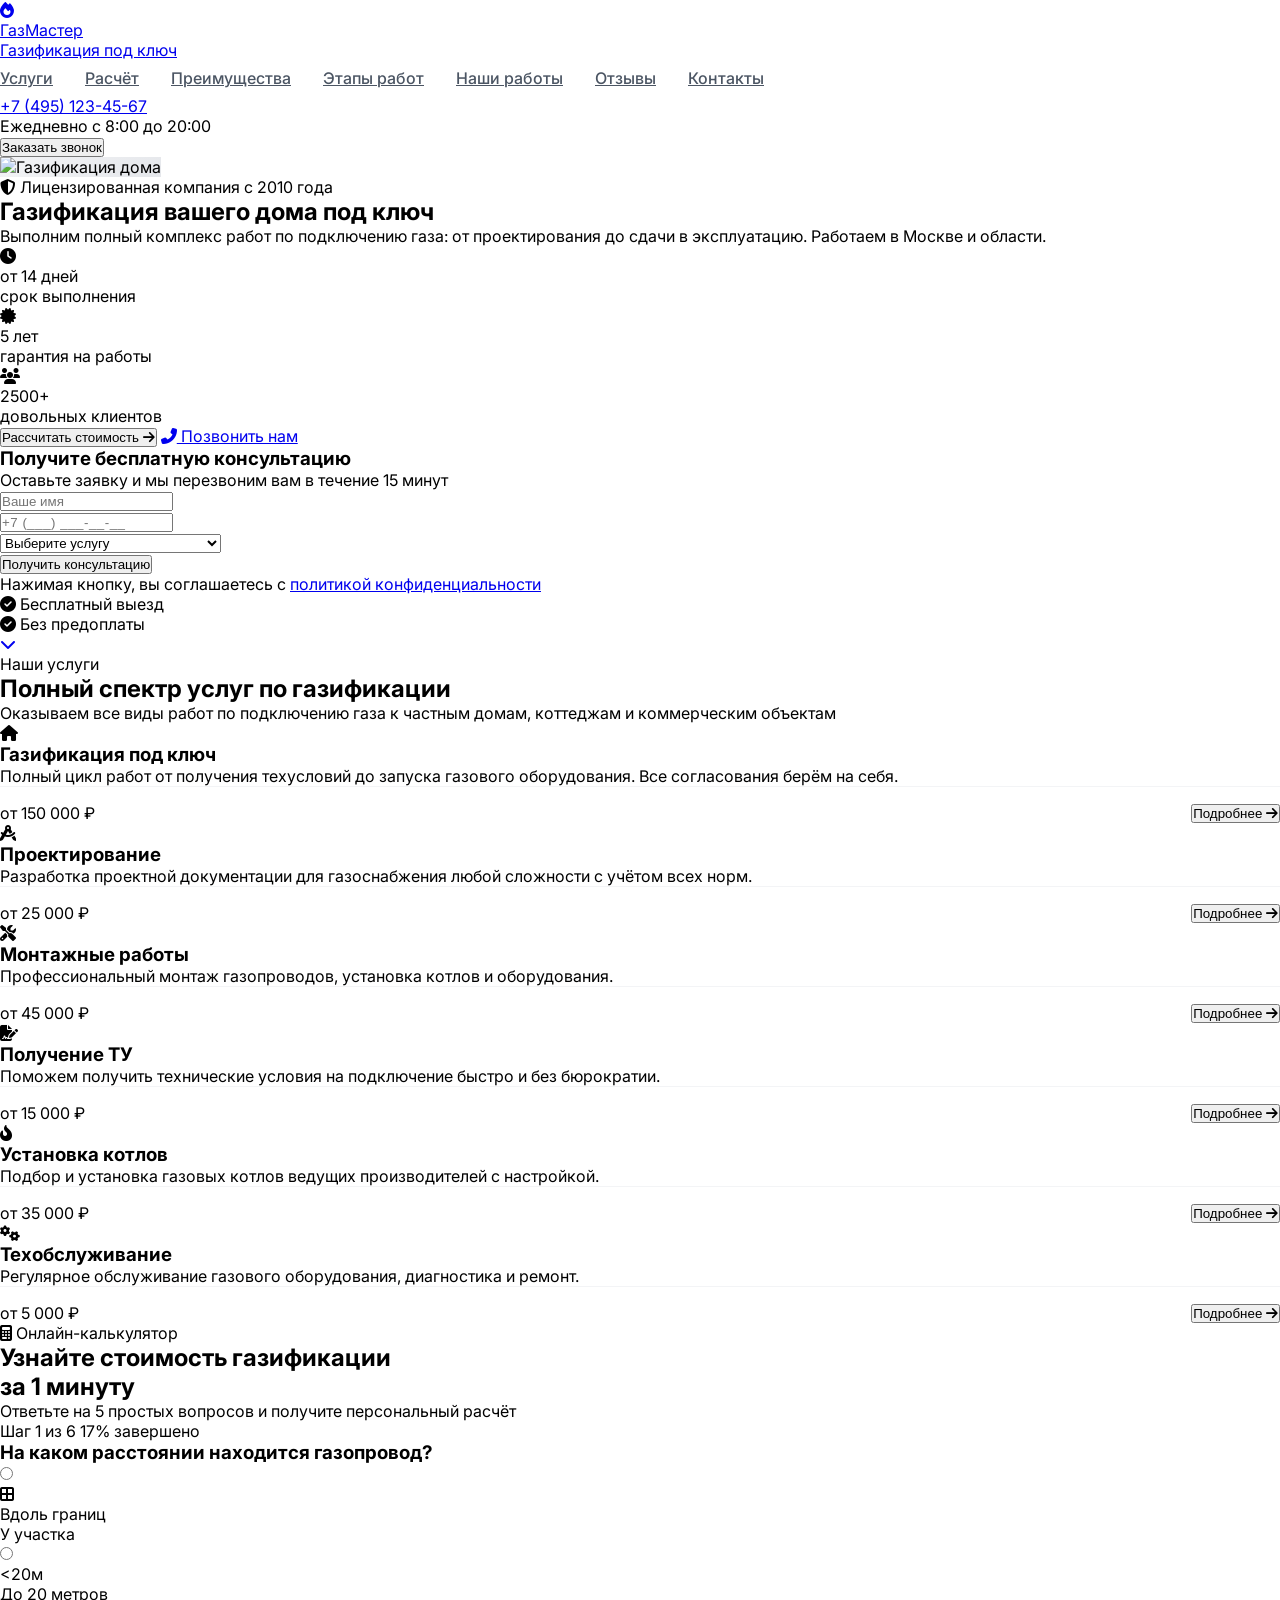
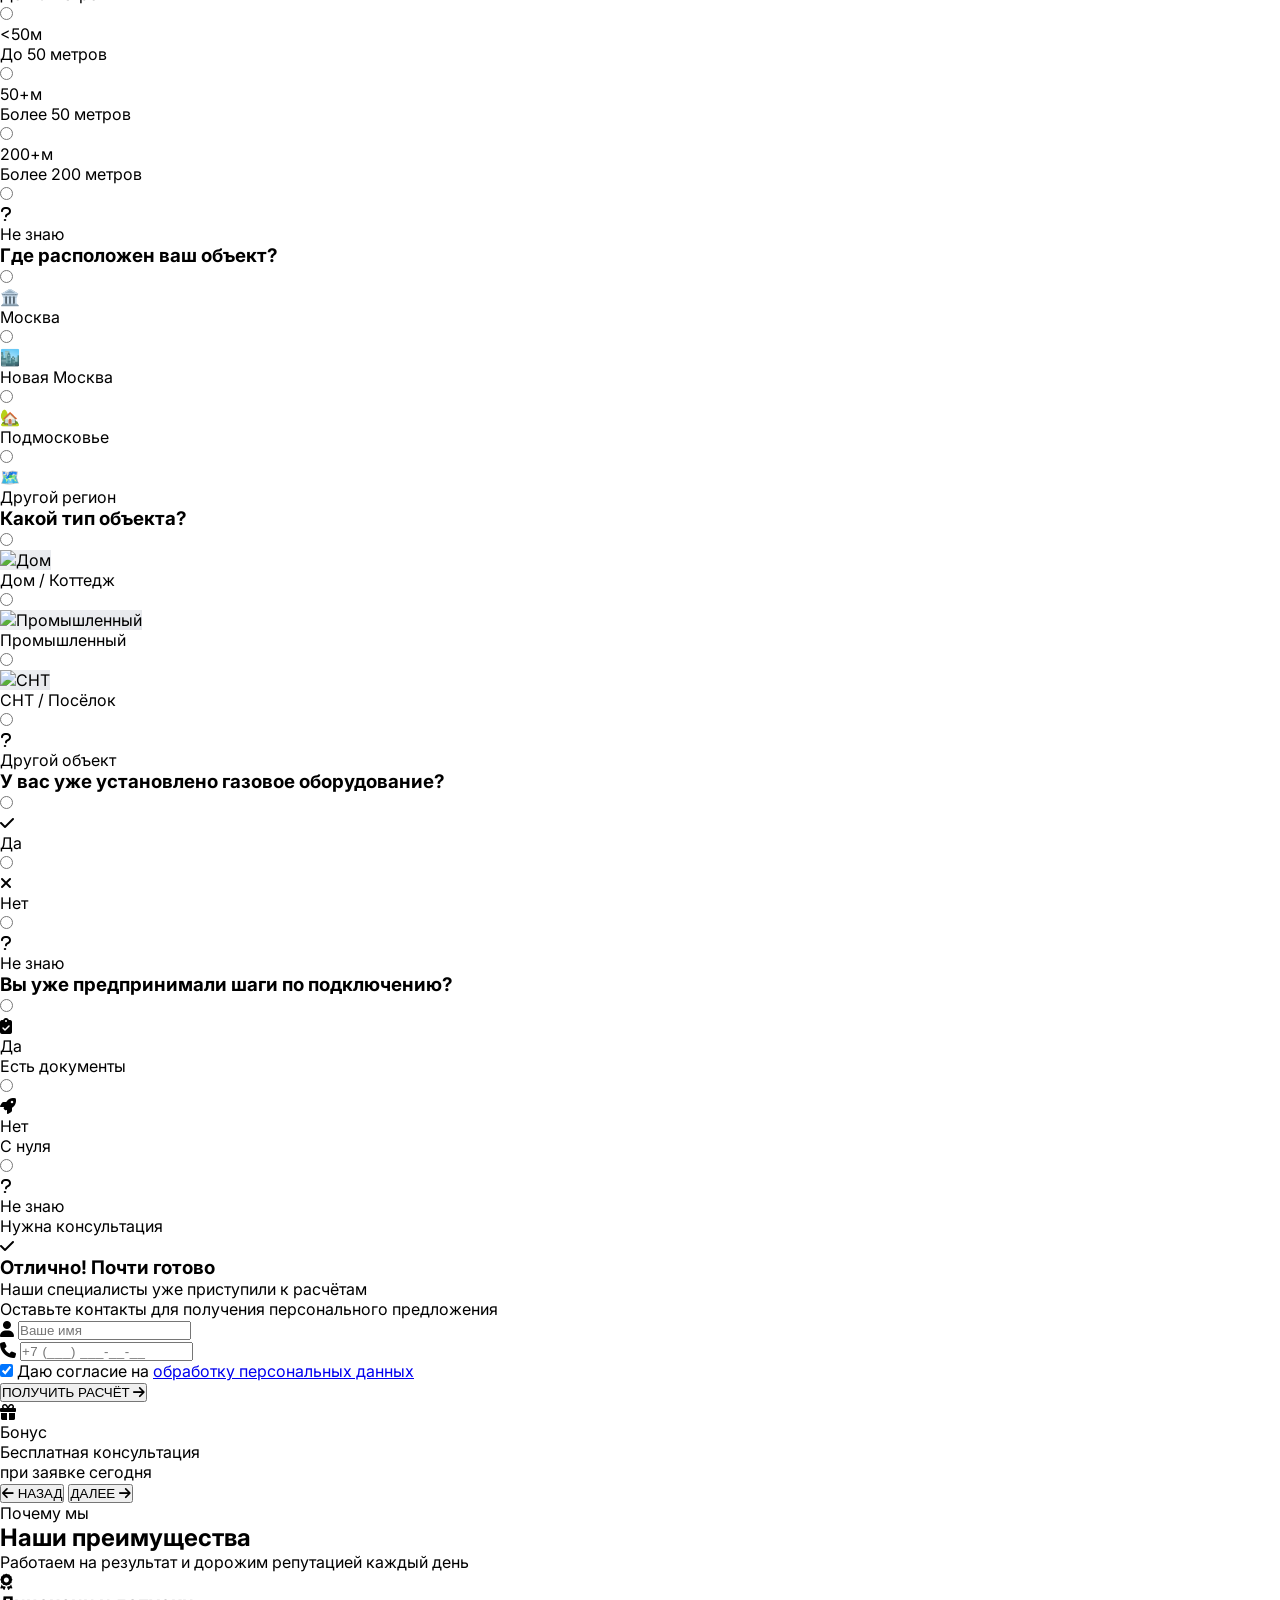
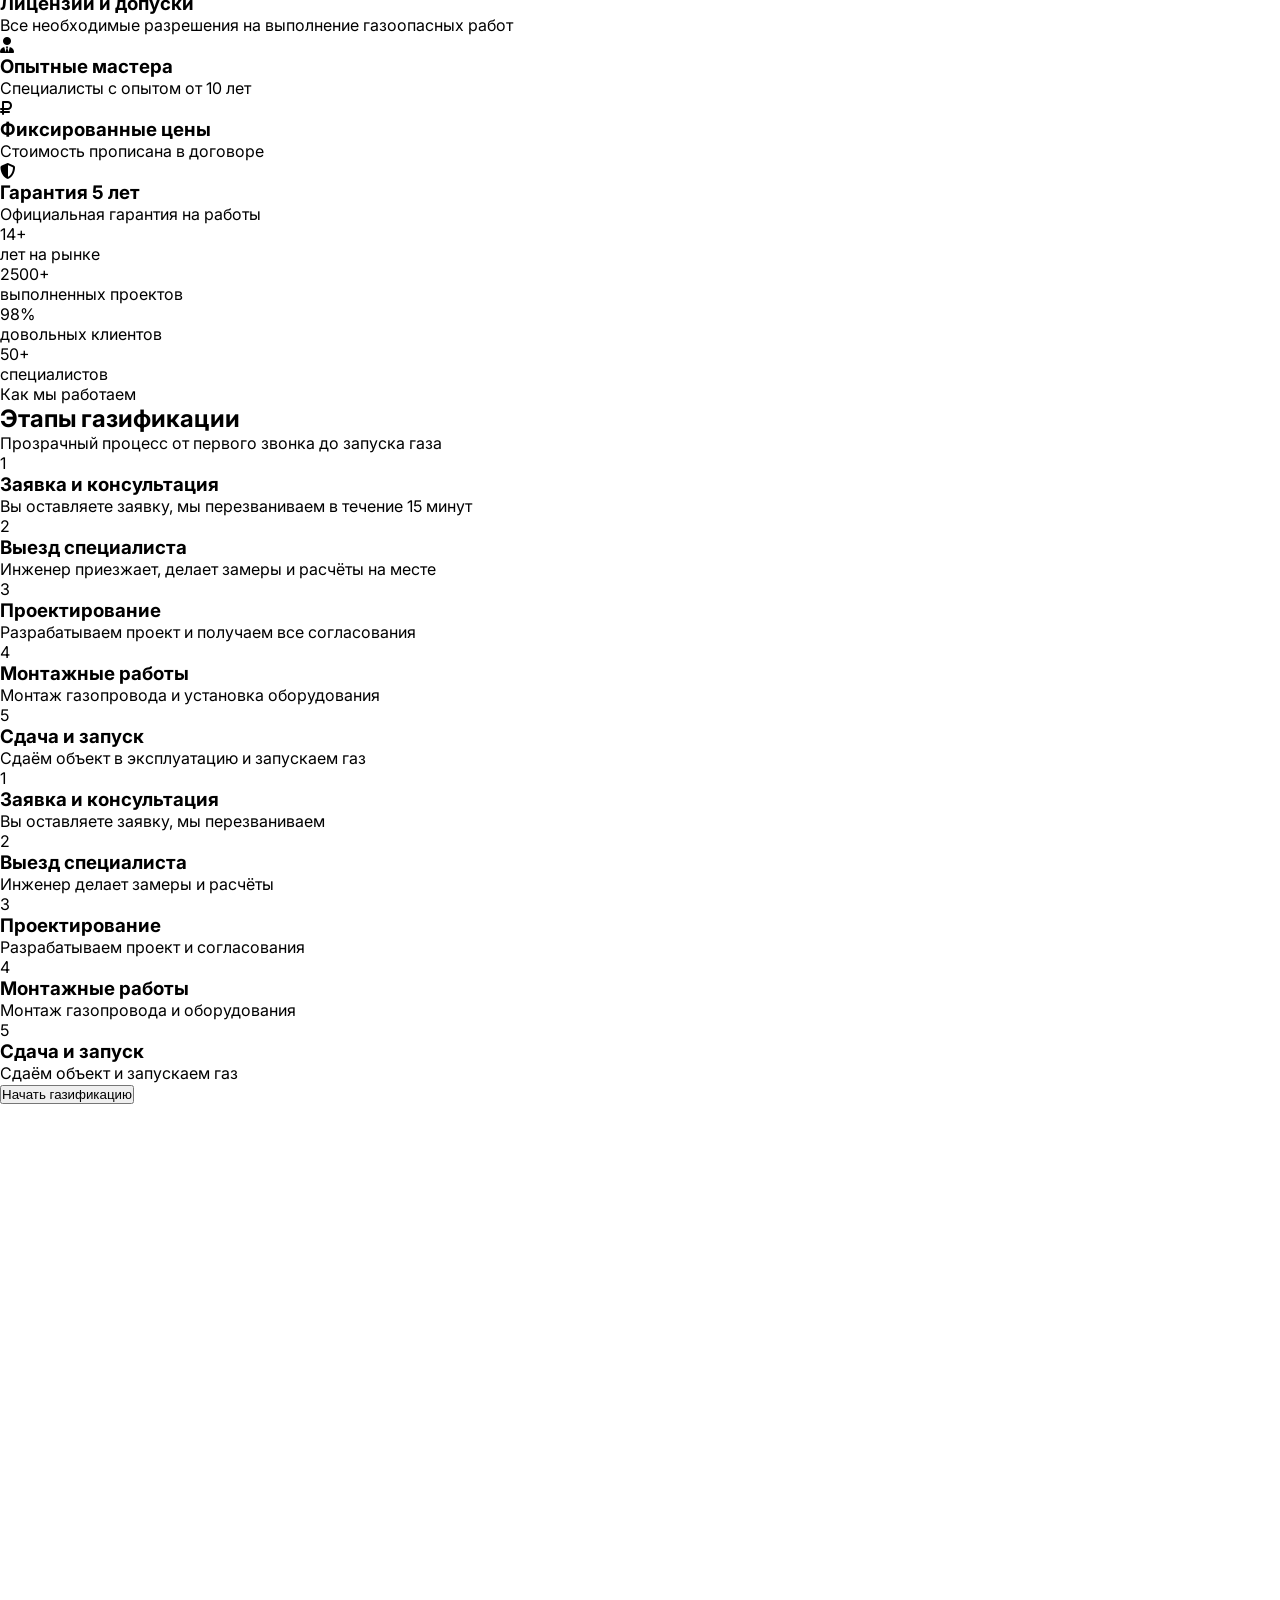
==== index.html @ cafa676a "Fix service cards: new footer structure with CSS for proper alignment" ====
<!DOCTYPE html>
<html lang="ru">
<head>
    <meta charset="UTF-8">
    <meta name="viewport" content="width=device-width, initial-scale=1.0">
    <title>ГазМастер - Газификация и подключение газа под ключ</title>
    <meta name="description" content="Профессиональная газификация частных домов. Подключение газа под ключ за 30 дней. Лицензированные специалисты. Гарантия 5 лет.">
    <script src="https://cdn.tailwindcss.com"></script>
    <link rel="stylesheet" href="https://cdnjs.cloudflare.com/ajax/libs/font-awesome/6.5.1/css/all.min.css">
    <link href="https://fonts.googleapis.com/css2?family=Inter:wght@300;400;500;600;700;800&display=swap" rel="stylesheet">
    <link rel="stylesheet" href="styles.css">
    <script src="https://identity.netlify.com/v1/netlify-identity-widget.js"></script>
</head>
<body class="font-inter antialiased">
    <!-- Header -->
    <header class="fixed w-full top-0 z-50 bg-white/95 backdrop-blur-sm shadow-sm">
        <div class="container mx-auto px-4">
            <div class="flex items-center justify-between h-16 sm:h-20">
                <!-- Logo -->
                <a href="#" class="flex items-center gap-2 sm:gap-3 flex-shrink-0 relative z-[100]">
                    <div class="w-10 h-10 sm:w-12 sm:h-12 bg-gradient-to-br from-orange-500 to-orange-600 rounded-lg sm:rounded-xl flex items-center justify-center">
                        <i class="fas fa-fire text-white text-lg sm:text-xl"></i>
                    </div>
                    <div>
                        <span class="text-base sm:text-xl font-bold text-gray-800">ГазМастер</span>
                        <p class="text-[10px] sm:text-xs text-gray-500 hidden xs:block">Газификация под ключ</p>
                    </div>
                </a>

                <!-- Desktop Nav Premium -->
                <nav class="nav-desktop-premium hidden lg:flex items-center gap-8">
                    <a href="#services" class="nav-link-premium">
                        <span class="nav-glow"></span>
                        Услуги
                    </a>
                    <a href="#quiz" class="nav-link-premium">
                        <span class="nav-glow"></span>
                        Расчёт
                    </a>
                    <a href="#advantages" class="nav-link-premium">
                        <span class="nav-glow"></span>
                        Преимущества
                    </a>
                    <a href="#steps" class="nav-link-premium">
                        <span class="nav-glow"></span>
                        Этапы работ
                    </a>
                    <a href="#portfolio" class="nav-link-premium">
                        <span class="nav-glow"></span>
                        Наши работы
                    </a>
                    <a href="#reviews" class="nav-link-premium">
                        <span class="nav-glow"></span>
                        Отзывы
                    </a>
                    <a href="#contacts" class="nav-link-premium">
                        <span class="nav-glow"></span>
                        Контакты
                    </a>
                </nav>

                <!-- Phone & CTA -->
                <div class="hidden lg:flex items-center gap-6">
                    <div class="text-right">
                        <a href="tel:+74951234567" class="text-xl font-bold text-gray-800 hover:text-orange-500 transition">
                            +7 (495) 123-45-67
                        </a>
                        <p class="text-sm text-gray-500">Ежедневно с 8:00 до 20:00</p>
                    </div>
                    <button onclick="openModal()" class="header-cta-premium bg-gradient-to-r from-orange-500 to-orange-600 text-white px-6 py-3 rounded-xl font-semibold hover:shadow-lg hover:shadow-orange-500/30 transition-all duration-300 hover:-translate-y-0.5">
                        Заказать звонок
                    </button>
                </div>

                <!-- Mobile Menu Button Premium -->
                <div id="mobileMenuBtn" class="hamburger-premium lg:hidden">
                    <span></span>
                    <span></span>
                    <span></span>
                </div>
            </div>
        </div>
    </header>

    <!-- Mobile Menu Premium (Full Screen Overlay) -->
    <div id="mobileMenu" class="mobile-menu-premium">
        <!-- Close Button -->
        <button id="mobileMenuClose" class="mobile-menu-close" onclick="closeMobileMenu()">
            <i class="fas fa-times"></i>
        </button>

        <!-- Scrollable Content -->
        <div class="mobile-menu-content">
            <!-- Navigation Links -->
            <nav class="mobile-menu-nav">
                <a href="#services" class="mobile-nav-link">
                    <i class="fas fa-wrench"></i>
                    Услуги
                </a>
                <a href="#quiz" class="mobile-nav-link">
                    <i class="fas fa-calculator"></i>
                    Расчёт стоимости
                </a>
                <a href="#advantages" class="mobile-nav-link">
                    <i class="fas fa-star"></i>
                    Преимущества
                </a>
                <a href="#steps" class="mobile-nav-link">
                    <i class="fas fa-list-ol"></i>
                    Этапы работ
                </a>
                <a href="#portfolio" class="mobile-nav-link">
                    <i class="fas fa-images"></i>
                    Наши работы
                </a>
                <a href="#reviews" class="mobile-nav-link">
                    <i class="fas fa-comments"></i>
                    Отзывы
                </a>
                <a href="#contacts" class="mobile-nav-link">
                    <i class="fas fa-map-marker-alt"></i>
                    Контакты
                </a>
            </nav>

            <!-- Contact Info -->
            <div class="mobile-menu-contact">
                <a href="tel:+74951234567" class="mobile-menu-phone">
                    <i class="fas fa-phone-alt"></i>
                    +7 (495) 123-45-67
                </a>
                <p>Ежедневно с 8:00 до 20:00</p>
            </div>

            <!-- CTA Button -->
            <div class="mobile-menu-cta">
                <button onclick="openModal(); closeMobileMenu();">
                    Заказать звонок
                </button>
            </div>
        </div>
    </div>

    <!-- Hero Section -->
    <section class="relative min-h-screen flex items-center pt-24 sm:pt-28 md:pt-20 pb-8 overflow-hidden">
        <!-- Background -->
        <div class="absolute inset-0 z-0">
            <img src="https://images.unsplash.com/photo-1558618666-fcd25c85cd64?w=1920" alt="Газификация дома" class="w-full h-full object-cover">
            <div class="absolute inset-0 bg-gradient-to-r from-gray-900/95 via-gray-900/80 to-gray-900/40"></div>
        </div>

        <!-- Floating Elements -->
        <div class="absolute top-40 right-20 w-72 h-72 bg-orange-500/20 rounded-full blur-3xl animate-pulse"></div>
        <div class="absolute bottom-20 left-10 w-96 h-96 bg-blue-500/10 rounded-full blur-3xl"></div>

        <div class="container mx-auto px-4 relative z-10">
            <div class="grid lg:grid-cols-2 gap-12 items-center">
                <div class="text-white">
                    <div class="inline-flex items-center gap-2 bg-orange-500/20 backdrop-blur-sm border border-orange-500/30 text-orange-300 px-4 py-2 rounded-full text-sm mb-6">
                        <i class="fas fa-shield-alt"></i>
                        <span>Лицензированная компания с 2010 года</span>
                    </div>

                    <h1 class="text-3xl sm:text-4xl md:text-5xl lg:text-6xl font-extrabold leading-tight mb-4 sm:mb-6">
                        Газификация вашего дома
                        <span class="text-transparent bg-clip-text bg-gradient-to-r from-orange-400 to-orange-600"> под ключ</span>
                    </h1>

                    <p class="text-base sm:text-lg md:text-xl text-gray-300 mb-6 sm:mb-8 leading-relaxed">
                        Выполним полный комплекс работ по подключению газа: от проектирования до сдачи в эксплуатацию. Работаем в Москве и области.
                    </p>

                    <div class="flex flex-wrap gap-3 sm:gap-6 mb-6 sm:mb-10">
                        <div class="flex items-center gap-3">
                            <div class="w-12 h-12 bg-orange-500/20 rounded-xl flex items-center justify-center">
                                <i class="fas fa-clock text-orange-400 text-xl"></i>
                            </div>
                            <div>
                                <p class="font-bold text-2xl">от 14 дней</p>
                                <p class="text-gray-400 text-sm">срок выполнения</p>
                            </div>
                        </div>
                        <div class="flex items-center gap-3">
                            <div class="w-12 h-12 bg-orange-500/20 rounded-xl flex items-center justify-center">
                                <i class="fas fa-certificate text-orange-400 text-xl"></i>
                            </div>
                            <div>
                                <p class="font-bold text-2xl">5 лет</p>
                                <p class="text-gray-400 text-sm">гарантия на работы</p>
                            </div>
                        </div>
                        <div class="flex items-center gap-3">
                            <div class="w-12 h-12 bg-orange-500/20 rounded-xl flex items-center justify-center">
                                <i class="fas fa-users text-orange-400 text-xl"></i>
                            </div>
                            <div>
                                <p class="font-bold text-2xl">2500+</p>
                                <p class="text-gray-400 text-sm">довольных клиентов</p>
                            </div>
                        </div>
                    </div>

                    <div class="flex flex-col sm:flex-row flex-wrap gap-3 sm:gap-4">
                        <button onclick="openModal()" class="group bg-gradient-to-r from-orange-500 to-orange-600 text-white px-6 sm:px-8 py-3 sm:py-4 rounded-xl font-bold text-base sm:text-lg hover:shadow-2xl hover:shadow-orange-500/40 transition-all duration-300 hover:-translate-y-1">
                            Рассчитать стоимость
                            <i class="fas fa-arrow-right ml-2 group-hover:translate-x-1 transition-transform"></i>
                        </button>
                        <a href="tel:+74951234567" class="flex items-center justify-center gap-3 bg-white/10 backdrop-blur-sm border border-white/20 text-white px-6 sm:px-8 py-3 sm:py-4 rounded-xl font-semibold hover:bg-white/20 transition-all">
                            <i class="fas fa-phone-alt"></i>
                            Позвонить нам
                        </a>
                    </div>
                </div>

                <!-- Hero Form -->
                <div class="bg-white rounded-2xl sm:rounded-3xl p-5 sm:p-8 shadow-2xl">
                    <div class="text-center mb-4 sm:mb-6">
                        <h3 class="text-xl sm:text-2xl font-bold text-gray-800 mb-2">Получите бесплатную консультацию</h3>
                        <p class="text-sm sm:text-base text-gray-500">Оставьте заявку и мы перезвоним вам в течение 15 минут</p>
                    </div>

                    <form id="heroForm" class="space-y-4">
                        <div>
                            <input type="text" name="name" placeholder="Ваше имя" required
                                class="w-full px-5 py-4 bg-gray-50 border border-gray-200 rounded-xl focus:outline-none focus:border-orange-500 focus:ring-2 focus:ring-orange-500/20 transition">
                        </div>
                        <div>
                            <input type="tel" name="phone" placeholder="+7 (___) ___-__-__" required
                                class="w-full px-5 py-4 bg-gray-50 border border-gray-200 rounded-xl focus:outline-none focus:border-orange-500 focus:ring-2 focus:ring-orange-500/20 transition">
                        </div>
                        <div>
                            <select name="service" class="w-full px-5 py-4 bg-gray-50 border border-gray-200 rounded-xl focus:outline-none focus:border-orange-500 focus:ring-2 focus:ring-orange-500/20 transition text-gray-600">
                                <option value="">Выберите услугу</option>
                                <option value="Газификация под ключ">Газификация под ключ</option>
                                <option value="Подключение газа">Подключение газа</option>
                                <option value="Проектирование">Проектирование газоснабжения</option>
                                <option value="Монтаж оборудования">Монтаж газового оборудования</option>
                                <option value="Обслуживание">Техническое обслуживание</option>
                            </select>
                        </div>
                        <button type="submit" class="w-full bg-gradient-to-r from-orange-500 to-orange-600 text-white py-4 rounded-xl font-bold text-lg hover:shadow-lg hover:shadow-orange-500/30 transition-all duration-300 hover:-translate-y-0.5">
                            Получить консультацию
                        </button>
                        <p class="text-center text-sm text-gray-400">
                            Нажимая кнопку, вы соглашаетесь с <a href="#" class="text-orange-500 hover:underline">политикой конфиденциальности</a>
                        </p>
                    </form>

                    <div class="mt-6 pt-6 border-t border-gray-100">
                        <div class="flex items-center justify-center gap-4 text-sm text-gray-500">
                            <div class="flex items-center gap-2">
                                <i class="fas fa-check-circle text-green-500"></i>
                                <span>Бесплатный выезд</span>
                            </div>
                            <div class="flex items-center gap-2">
                                <i class="fas fa-check-circle text-green-500"></i>
                                <span>Без предоплаты</span>
                            </div>
                        </div>
                    </div>
                </div>
            </div>
        </div>

        <!-- Scroll Indicator -->
        <div class="absolute bottom-8 left-1/2 -translate-x-1/2 animate-bounce">
            <a href="#services" class="text-white/50 hover:text-white transition">
                <i class="fas fa-chevron-down text-2xl"></i>
            </a>
        </div>
    </section>

    <!-- Services Section -->
    <section id="services" class="py-12 sm:py-16 md:py-24 bg-gray-50">
        <div class="container mx-auto px-4">
            <div class="text-center mb-8 sm:mb-12 md:mb-16">
                <span class="inline-block bg-orange-100 text-orange-600 px-3 sm:px-4 py-1.5 sm:py-2 rounded-full text-xs sm:text-sm font-semibold mb-3 sm:mb-4">Наши услуги</span>
                <h2 class="text-2xl sm:text-3xl md:text-4xl lg:text-5xl font-bold text-gray-800 mb-3 sm:mb-4">Полный спектр услуг по газификации</h2>
                <p class="text-sm sm:text-base md:text-xl text-gray-500 max-w-2xl mx-auto px-4">Оказываем все виды работ по подключению газа к частным домам, коттеджам и коммерческим объектам</p>
            </div>

            <div class="grid grid-cols-1 sm:grid-cols-2 lg:grid-cols-3 gap-4 sm:gap-6 lg:gap-8">
                <!-- Service Card 1 -->
                <div class="group bg-white rounded-xl sm:rounded-2xl p-5 sm:p-8 shadow-lg hover:shadow-2xl transition-all duration-300 hover:-translate-y-2 border border-gray-100 flex flex-col">
                    <div class="w-12 h-12 sm:w-16 sm:h-16 bg-gradient-to-br from-orange-500 to-orange-600 rounded-xl sm:rounded-2xl flex items-center justify-center mb-4 sm:mb-6 group-hover:scale-110 transition-transform">
                        <i class="fas fa-home text-white text-xl sm:text-2xl"></i>
                    </div>
                    <h3 class="text-lg sm:text-xl font-bold text-gray-800 mb-2 sm:mb-3">Газификация под ключ</h3>
                    <p class="text-sm sm:text-base text-gray-500 flex-grow">Полный цикл работ от получения техусловий до запуска газового оборудования. Все согласования берём на себя.</p>
                    <div class="service-card-footer">
                        <span class="text-orange-500 font-bold text-sm sm:text-base">от 150 000 ₽</span>
                        <button onclick="openModal('Газификация под ключ')" class="text-orange-500 font-semibold hover:text-orange-600 transition flex items-center gap-1 sm:gap-2 text-sm sm:text-base">
                            Подробнее <i class="fas fa-arrow-right text-xs sm:text-sm"></i>
                        </button>
                    </div>
                </div>

                <!-- Service Card 2 -->
                <div class="group bg-white rounded-xl sm:rounded-2xl p-5 sm:p-8 shadow-lg hover:shadow-2xl transition-all duration-300 hover:-translate-y-2 border border-gray-100 flex flex-col">
                    <div class="w-12 h-12 sm:w-16 sm:h-16 bg-gradient-to-br from-blue-500 to-blue-600 rounded-xl sm:rounded-2xl flex items-center justify-center mb-4 sm:mb-6 group-hover:scale-110 transition-transform">
                        <i class="fas fa-drafting-compass text-white text-xl sm:text-2xl"></i>
                    </div>
                    <h3 class="text-lg sm:text-xl font-bold text-gray-800 mb-2 sm:mb-3">Проектирование</h3>
                    <p class="text-sm sm:text-base text-gray-500 flex-grow">Разработка проектной документации для газоснабжения любой сложности с учётом всех норм.</p>
                    <div class="service-card-footer">
                        <span class="text-blue-500 font-bold text-sm sm:text-base">от 25 000 ₽</span>
                        <button onclick="openModal('Проектирование')" class="text-blue-500 font-semibold hover:text-blue-600 transition flex items-center gap-1 sm:gap-2 text-sm sm:text-base">
                            Подробнее <i class="fas fa-arrow-right text-xs sm:text-sm"></i>
                        </button>
                    </div>
                </div>

                <!-- Service Card 3 -->
                <div class="group bg-white rounded-xl sm:rounded-2xl p-5 sm:p-8 shadow-lg hover:shadow-2xl transition-all duration-300 hover:-translate-y-2 border border-gray-100 flex flex-col">
                    <div class="w-12 h-12 sm:w-16 sm:h-16 bg-gradient-to-br from-green-500 to-green-600 rounded-xl sm:rounded-2xl flex items-center justify-center mb-4 sm:mb-6 group-hover:scale-110 transition-transform">
                        <i class="fas fa-tools text-white text-xl sm:text-2xl"></i>
                    </div>
                    <h3 class="text-lg sm:text-xl font-bold text-gray-800 mb-2 sm:mb-3">Монтажные работы</h3>
                    <p class="text-sm sm:text-base text-gray-500 flex-grow">Профессиональный монтаж газопроводов, установка котлов и оборудования.</p>
                    <div class="service-card-footer">
                        <span class="text-green-500 font-bold text-sm sm:text-base">от 45 000 ₽</span>
                        <button onclick="openModal('Монтажные работы')" class="text-green-500 font-semibold hover:text-green-600 transition flex items-center gap-1 sm:gap-2 text-sm sm:text-base">
                            Подробнее <i class="fas fa-arrow-right text-xs sm:text-sm"></i>
                        </button>
                    </div>
                </div>

                <!-- Service Card 4 -->
                <div class="group bg-white rounded-xl sm:rounded-2xl p-5 sm:p-8 shadow-lg hover:shadow-2xl transition-all duration-300 hover:-translate-y-2 border border-gray-100 flex flex-col">
                    <div class="w-12 h-12 sm:w-16 sm:h-16 bg-gradient-to-br from-purple-500 to-purple-600 rounded-xl sm:rounded-2xl flex items-center justify-center mb-4 sm:mb-6 group-hover:scale-110 transition-transform">
                        <i class="fas fa-file-signature text-white text-xl sm:text-2xl"></i>
                    </div>
                    <h3 class="text-lg sm:text-xl font-bold text-gray-800 mb-2 sm:mb-3">Получение ТУ</h3>
                    <p class="text-sm sm:text-base text-gray-500 flex-grow">Поможем получить технические условия на подключение быстро и без бюрократии.</p>
                    <div class="service-card-footer">
                        <span class="text-purple-500 font-bold text-sm sm:text-base">от 15 000 ₽</span>
                        <button onclick="openModal('Получение ТУ')" class="text-purple-500 font-semibold hover:text-purple-600 transition flex items-center gap-1 sm:gap-2 text-sm sm:text-base">
                            Подробнее <i class="fas fa-arrow-right text-xs sm:text-sm"></i>
                        </button>
                    </div>
                </div>

                <!-- Service Card 5 -->
                <div class="group bg-white rounded-xl sm:rounded-2xl p-5 sm:p-8 shadow-lg hover:shadow-2xl transition-all duration-300 hover:-translate-y-2 border border-gray-100 flex flex-col">
                    <div class="w-12 h-12 sm:w-16 sm:h-16 bg-gradient-to-br from-red-500 to-red-600 rounded-xl sm:rounded-2xl flex items-center justify-center mb-4 sm:mb-6 group-hover:scale-110 transition-transform">
                        <i class="fas fa-fire-alt text-white text-xl sm:text-2xl"></i>
                    </div>
                    <h3 class="text-lg sm:text-xl font-bold text-gray-800 mb-2 sm:mb-3">Установка котлов</h3>
                    <p class="text-sm sm:text-base text-gray-500 flex-grow">Подбор и установка газовых котлов ведущих производителей с настройкой.</p>
                    <div class="service-card-footer">
                        <span class="text-red-500 font-bold text-sm sm:text-base">от 35 000 ₽</span>
                        <button onclick="openModal('Установка котлов')" class="text-red-500 font-semibold hover:text-red-600 transition flex items-center gap-1 sm:gap-2 text-sm sm:text-base">
                            Подробнее <i class="fas fa-arrow-right text-xs sm:text-sm"></i>
                        </button>
                    </div>
                </div>

                <!-- Service Card 6 -->
                <div class="group bg-white rounded-xl sm:rounded-2xl p-5 sm:p-8 shadow-lg hover:shadow-2xl transition-all duration-300 hover:-translate-y-2 border border-gray-100 flex flex-col">
                    <div class="w-12 h-12 sm:w-16 sm:h-16 bg-gradient-to-br from-cyan-500 to-cyan-600 rounded-xl sm:rounded-2xl flex items-center justify-center mb-4 sm:mb-6 group-hover:scale-110 transition-transform">
                        <i class="fas fa-cogs text-white text-xl sm:text-2xl"></i>
                    </div>
                    <h3 class="text-lg sm:text-xl font-bold text-gray-800 mb-2 sm:mb-3">Техобслуживание</h3>
                    <p class="text-sm sm:text-base text-gray-500 flex-grow">Регулярное обслуживание газового оборудования, диагностика и ремонт.</p>
                    <div class="service-card-footer">
                        <span class="text-cyan-500 font-bold text-sm sm:text-base">от 5 000 ₽</span>
                        <button onclick="openModal('Техобслуживание')" class="text-cyan-500 font-semibold hover:text-cyan-600 transition flex items-center gap-1 sm:gap-2 text-sm sm:text-base">
                            Подробнее <i class="fas fa-arrow-right text-xs sm:text-sm"></i>
                        </button>
                    </div>
                </div>
            </div>
        </div>
    </section>

    <!-- Quiz Section -->
    <section id="quiz" class="py-16 sm:py-20 md:py-28 bg-gradient-to-br from-slate-900 via-blue-900 to-slate-900 relative overflow-hidden">
        <!-- Animated Background -->
        <div class="absolute inset-0">
            <div class="absolute inset-0 bg-[url('https://images.unsplash.com/photo-1504307651254-35680f356dfd?w=1920')] bg-cover bg-center opacity-10"></div>
            <div class="absolute inset-0 bg-gradient-to-b from-transparent via-blue-900/50 to-slate-900"></div>
        </div>
        <!-- Floating Orbs -->
        <div class="absolute top-20 left-10 w-72 h-72 bg-orange-500/30 rounded-full blur-[100px] animate-pulse"></div>
        <div class="absolute bottom-20 right-10 w-96 h-96 bg-blue-500/20 rounded-full blur-[120px] animate-pulse" style="animation-delay: 1s;"></div>
        <div class="absolute top-1/2 left-1/2 -translate-x-1/2 -translate-y-1/2 w-[600px] h-[600px] bg-purple-500/10 rounded-full blur-[150px]"></div>

        <div class="container mx-auto px-4 relative z-10">
            <!-- Header -->
            <div class="text-center mb-10 md:mb-14">
                <div class="inline-flex items-center gap-2 bg-orange-500/20 backdrop-blur-sm border border-orange-500/30 text-orange-300 px-5 py-2.5 rounded-full text-sm font-medium mb-6">
                    <i class="fas fa-calculator"></i>
                    <span>Онлайн-калькулятор</span>
                </div>
                <h2 class="text-2xl sm:text-3xl md:text-5xl font-bold text-white mb-4 leading-tight">
                    Узнайте стоимость газификации<br class="hidden sm:block">
                    <span class="text-transparent bg-clip-text bg-gradient-to-r from-orange-400 to-yellow-400">за 1 минуту</span>
                </h2>
                <p class="text-blue-200/80 text-base sm:text-lg max-w-2xl mx-auto">Ответьте на 5 простых вопросов и получите персональный расчёт</p>
            </div>

            <!-- Quiz Card -->
            <div class="max-w-4xl mx-auto">
                <div class="bg-white/[0.03] backdrop-blur-xl rounded-3xl border border-white/10 shadow-2xl shadow-black/20 overflow-hidden">
                    <!-- Progress Section -->
                    <div class="bg-gradient-to-r from-slate-800/50 to-slate-700/50 px-6 py-4 border-b border-white/10">
                        <div class="flex items-center justify-between mb-3">
                            <span class="text-white/60 text-sm font-medium">Шаг <span id="currentStep" class="text-orange-400 font-bold">1</span> из 6</span>
                            <span class="text-white/60 text-sm"><span id="progressPercent" class="text-orange-400 font-bold">17</span>% завершено</span>
                        </div>
                        <div class="h-2 bg-slate-700/50 rounded-full overflow-hidden">
                            <div id="quizProgress" class="h-full bg-gradient-to-r from-orange-500 via-orange-400 to-yellow-400 rounded-full transition-all duration-700 ease-out relative" style="width: 17%">
                                <div class="absolute inset-0 bg-gradient-to-r from-transparent via-white/30 to-transparent animate-shimmer"></div>
                            </div>
                        </div>
                    </div>

                    <!-- Quiz Content -->
                    <div class="p-6 sm:p-8 md:p-10">
                        <!-- Quiz Steps Container -->
                        <div id="quizSteps">
                            <!-- Step 1: Distance to gas -->
                            <div class="quiz-step" data-step="1">
                                <h3 class="text-xl sm:text-2xl md:text-3xl font-bold text-white text-center mb-8 md:mb-10">
                                    На каком расстоянии находится газопровод?
                                </h3>
                                <div class="grid grid-cols-2 sm:grid-cols-3 lg:grid-cols-6 gap-3 sm:gap-4">
                                    <label class="quiz-option cursor-pointer group">
                                        <input type="radio" name="distance" value="border" class="hidden">
                                        <div class="quiz-card-new relative bg-slate-800/50 border-2 border-slate-600/50 rounded-2xl p-4 sm:p-5 text-center transition-all duration-300 hover:border-orange-500/50 hover:bg-slate-700/50 h-full flex flex-col justify-center min-h-[110px] sm:min-h-[130px] overflow-hidden">
                                            <div class="absolute inset-0 bg-gradient-to-br from-orange-500/0 to-yellow-500/0 group-hover:from-orange-500/10 group-hover:to-yellow-500/10 transition-all duration-300"></div>
                                            <div class="relative z-10">
                                                <div class="w-12 h-12 mx-auto mb-3 bg-gradient-to-br from-blue-500 to-blue-600 rounded-xl flex items-center justify-center">
                                                    <i class="fas fa-border-all text-white text-lg"></i>
                                                </div>
                                                <div class="text-sm sm:text-base font-bold text-white mb-1">Вдоль границ</div>
                                                <p class="text-xs text-slate-400">У участка</p>
                                            </div>
                                        </div>
                                    </label>
                                    <label class="quiz-option cursor-pointer group">
                                        <input type="radio" name="distance" value="20m" class="hidden">
                                        <div class="quiz-card-new relative bg-slate-800/50 border-2 border-slate-600/50 rounded-2xl p-4 sm:p-5 text-center transition-all duration-300 hover:border-orange-500/50 hover:bg-slate-700/50 h-full flex flex-col justify-center min-h-[110px] sm:min-h-[130px] overflow-hidden">
                                            <div class="absolute inset-0 bg-gradient-to-br from-orange-500/0 to-yellow-500/0 group-hover:from-orange-500/10 group-hover:to-yellow-500/10 transition-all duration-300"></div>
                                            <div class="relative z-10">
                                                <div class="text-2xl sm:text-3xl font-black text-transparent bg-clip-text bg-gradient-to-r from-green-400 to-emerald-500 mb-1">&lt;20м</div>
                                                <p class="text-xs text-slate-400">До 20 метров</p>
                                            </div>
                                        </div>
                                    </label>
                                    <label class="quiz-option cursor-pointer group">
                                        <input type="radio" name="distance" value="50m" class="hidden">
                                        <div class="quiz-card-new relative bg-slate-800/50 border-2 border-slate-600/50 rounded-2xl p-4 sm:p-5 text-center transition-all duration-300 hover:border-orange-500/50 hover:bg-slate-700/50 h-full flex flex-col justify-center min-h-[110px] sm:min-h-[130px] overflow-hidden">
                                            <div class="absolute inset-0 bg-gradient-to-br from-orange-500/0 to-yellow-500/0 group-hover:from-orange-500/10 group-hover:to-yellow-500/10 transition-all duration-300"></div>
                                            <div class="relative z-10">
                                                <div class="text-2xl sm:text-3xl font-black text-transparent bg-clip-text bg-gradient-to-r from-yellow-400 to-orange-500 mb-1">&lt;50м</div>
                                                <p class="text-xs text-slate-400">До 50 метров</p>
                                            </div>
                                        </div>
                                    </label>
                                    <label class="quiz-option cursor-pointer group">
                                        <input type="radio" name="distance" value="50plus" class="hidden">
                                        <div class="quiz-card-new relative bg-slate-800/50 border-2 border-slate-600/50 rounded-2xl p-4 sm:p-5 text-center transition-all duration-300 hover:border-orange-500/50 hover:bg-slate-700/50 h-full flex flex-col justify-center min-h-[110px] sm:min-h-[130px] overflow-hidden">
                                            <div class="absolute inset-0 bg-gradient-to-br from-orange-500/0 to-yellow-500/0 group-hover:from-orange-500/10 group-hover:to-yellow-500/10 transition-all duration-300"></div>
                                            <div class="relative z-10">
                                                <div class="text-2xl sm:text-3xl font-black text-transparent bg-clip-text bg-gradient-to-r from-orange-500 to-red-500 mb-1">50+м</div>
                                                <p class="text-xs text-slate-400">Более 50 метров</p>
                                            </div>
                                        </div>
                                    </label>
                                    <label class="quiz-option cursor-pointer group">
                                        <input type="radio" name="distance" value="200plus" class="hidden">
                                        <div class="quiz-card-new relative bg-slate-800/50 border-2 border-slate-600/50 rounded-2xl p-4 sm:p-5 text-center transition-all duration-300 hover:border-orange-500/50 hover:bg-slate-700/50 h-full flex flex-col justify-center min-h-[110px] sm:min-h-[130px] overflow-hidden">
                                            <div class="absolute inset-0 bg-gradient-to-br from-orange-500/0 to-yellow-500/0 group-hover:from-orange-500/10 group-hover:to-yellow-500/10 transition-all duration-300"></div>
                                            <div class="relative z-10">
                                                <div class="text-2xl sm:text-3xl font-black text-transparent bg-clip-text bg-gradient-to-r from-red-500 to-pink-500 mb-1">200+м</div>
                                                <p class="text-xs text-slate-400">Более 200 метров</p>
                                            </div>
                                        </div>
                                    </label>
                                    <label class="quiz-option cursor-pointer group">
                                        <input type="radio" name="distance" value="unknown" class="hidden">
                                        <div class="quiz-card-new relative bg-slate-800/50 border-2 border-slate-600/50 rounded-2xl p-4 sm:p-5 text-center transition-all duration-300 hover:border-orange-500/50 hover:bg-slate-700/50 h-full flex flex-col justify-center min-h-[110px] sm:min-h-[130px] overflow-hidden">
                                            <div class="absolute inset-0 bg-gradient-to-br from-orange-500/0 to-yellow-500/0 group-hover:from-orange-500/10 group-hover:to-yellow-500/10 transition-all duration-300"></div>
                                            <div class="relative z-10">
                                                <div class="w-12 h-12 mx-auto mb-3 bg-gradient-to-br from-slate-500 to-slate-600 rounded-xl flex items-center justify-center">
                                                    <i class="fas fa-question text-white text-lg"></i>
                                                </div>
                                                <p class="text-xs text-slate-400">Не знаю</p>
                                            </div>
                                        </div>
                                    </label>
                                </div>
                            </div>

                            <!-- Step 2: Location -->
                            <div class="quiz-step hidden" data-step="2">
                                <h3 class="text-xl sm:text-2xl md:text-3xl font-bold text-white text-center mb-8 md:mb-10">
                                    Где расположен ваш объект?
                                </h3>
                                <div class="grid grid-cols-2 md:grid-cols-4 gap-4 max-w-3xl mx-auto">
                                    <label class="quiz-option cursor-pointer group">
                                        <input type="radio" name="location" value="moscow" class="hidden">
                                        <div class="quiz-card-new relative bg-slate-800/50 border-2 border-slate-600/50 rounded-2xl p-5 sm:p-6 text-center transition-all duration-300 hover:border-orange-500/50 hover:bg-slate-700/50 h-full flex flex-col justify-center min-h-[140px] overflow-hidden">
                                            <div class="absolute inset-0 bg-gradient-to-br from-orange-500/0 to-yellow-500/0 group-hover:from-orange-500/10 group-hover:to-yellow-500/10 transition-all duration-300"></div>
                                            <div class="relative z-10">
                                                <div class="text-4xl sm:text-5xl mb-3">🏛️</div>
                                                <p class="font-semibold text-white text-sm sm:text-base">Москва</p>
                                            </div>
                                        </div>
                                    </label>
                                    <label class="quiz-option cursor-pointer group">
                                        <input type="radio" name="location" value="new_moscow" class="hidden">
                                        <div class="quiz-card-new relative bg-slate-800/50 border-2 border-slate-600/50 rounded-2xl p-5 sm:p-6 text-center transition-all duration-300 hover:border-orange-500/50 hover:bg-slate-700/50 h-full flex flex-col justify-center min-h-[140px] overflow-hidden">
                                            <div class="absolute inset-0 bg-gradient-to-br from-orange-500/0 to-yellow-500/0 group-hover:from-orange-500/10 group-hover:to-yellow-500/10 transition-all duration-300"></div>
                                            <div class="relative z-10">
                                                <div class="text-4xl sm:text-5xl mb-3">🏙️</div>
                                                <p class="font-semibold text-white text-sm sm:text-base">Новая Москва</p>
                                            </div>
                                        </div>
                                    </label>
                                    <label class="quiz-option cursor-pointer group">
                                        <input type="radio" name="location" value="moscow_region" class="hidden">
                                        <div class="quiz-card-new relative bg-slate-800/50 border-2 border-slate-600/50 rounded-2xl p-5 sm:p-6 text-center transition-all duration-300 hover:border-orange-500/50 hover:bg-slate-700/50 h-full flex flex-col justify-center min-h-[140px] overflow-hidden">
                                            <div class="absolute inset-0 bg-gradient-to-br from-orange-500/0 to-yellow-500/0 group-hover:from-orange-500/10 group-hover:to-yellow-500/10 transition-all duration-300"></div>
                                            <div class="relative z-10">
                                                <div class="text-4xl sm:text-5xl mb-3">🏡</div>
                                                <p class="font-semibold text-white text-sm sm:text-base">Подмосковье</p>
                                            </div>
                                        </div>
                                    </label>
                                    <label class="quiz-option cursor-pointer group">
                                        <input type="radio" name="location" value="other" class="hidden">
                                        <div class="quiz-card-new relative bg-slate-800/50 border-2 border-slate-600/50 rounded-2xl p-5 sm:p-6 text-center transition-all duration-300 hover:border-orange-500/50 hover:bg-slate-700/50 h-full flex flex-col justify-center min-h-[140px] overflow-hidden">
                                            <div class="absolute inset-0 bg-gradient-to-br from-orange-500/0 to-yellow-500/0 group-hover:from-orange-500/10 group-hover:to-yellow-500/10 transition-all duration-300"></div>
                                            <div class="relative z-10">
                                                <div class="text-4xl sm:text-5xl mb-3">🗺️</div>
                                                <p class="font-semibold text-white text-sm sm:text-base">Другой регион</p>
                                            </div>
                                        </div>
                                    </label>
                                </div>
                            </div>

                            <!-- Step 3: Object type -->
                            <div class="quiz-step hidden" data-step="3">
                                <h3 class="text-xl sm:text-2xl md:text-3xl font-bold text-white text-center mb-8 md:mb-10">
                                    Какой тип объекта?
                                </h3>
                                <div class="grid grid-cols-2 md:grid-cols-4 gap-4 max-w-3xl mx-auto">
                                    <label class="quiz-option cursor-pointer group">
                                        <input type="radio" name="object_type" value="house" class="hidden">
                                        <div class="quiz-card-new relative bg-slate-800/50 border-2 border-slate-600/50 rounded-2xl p-4 text-center transition-all duration-300 hover:border-orange-500/50 hover:bg-slate-700/50 h-full overflow-hidden">
                                            <div class="absolute inset-0 bg-gradient-to-br from-orange-500/0 to-yellow-500/0 group-hover:from-orange-500/10 group-hover:to-yellow-500/10 transition-all duration-300"></div>
                                            <div class="relative z-10">
                                                <img src="https://images.unsplash.com/photo-1518780664697-55e3ad937233?w=200&h=150&fit=crop" alt="Дом" class="w-full h-24 sm:h-28 object-cover rounded-xl mb-3">
                                                <p class="font-semibold text-white text-sm">Дом / Коттедж</p>
                                            </div>
                                        </div>
                                    </label>
                                    <label class="quiz-option cursor-pointer group">
                                        <input type="radio" name="object_type" value="industrial" class="hidden">
                                        <div class="quiz-card-new relative bg-slate-800/50 border-2 border-slate-600/50 rounded-2xl p-4 text-center transition-all duration-300 hover:border-orange-500/50 hover:bg-slate-700/50 h-full overflow-hidden">
                                            <div class="absolute inset-0 bg-gradient-to-br from-orange-500/0 to-yellow-500/0 group-hover:from-orange-500/10 group-hover:to-yellow-500/10 transition-all duration-300"></div>
                                            <div class="relative z-10">
                                                <img src="https://images.unsplash.com/photo-1565793298595-6a879b1d9492?w=200&h=150&fit=crop" alt="Промышленный" class="w-full h-24 sm:h-28 object-cover rounded-xl mb-3">
                                                <p class="font-semibold text-white text-sm">Промышленный</p>
                                            </div>
                                        </div>
                                    </label>
                                    <label class="quiz-option cursor-pointer group">
                                        <input type="radio" name="object_type" value="village" class="hidden">
                                        <div class="quiz-card-new relative bg-slate-800/50 border-2 border-slate-600/50 rounded-2xl p-4 text-center transition-all duration-300 hover:border-orange-500/50 hover:bg-slate-700/50 h-full overflow-hidden">
                                            <div class="absolute inset-0 bg-gradient-to-br from-orange-500/0 to-yellow-500/0 group-hover:from-orange-500/10 group-hover:to-yellow-500/10 transition-all duration-300"></div>
                                            <div class="relative z-10">
                                                <img src="https://images.unsplash.com/photo-1500382017468-9049fed747ef?w=200&h=150&fit=crop" alt="СНТ" class="w-full h-24 sm:h-28 object-cover rounded-xl mb-3">
                                                <p class="font-semibold text-white text-sm">СНТ / Посёлок</p>
                                            </div>
                                        </div>
                                    </label>
                                    <label class="quiz-option cursor-pointer group">
                                        <input type="radio" name="object_type" value="other" class="hidden">
                                        <div class="quiz-card-new relative bg-slate-800/50 border-2 border-slate-600/50 rounded-2xl p-4 text-center transition-all duration-300 hover:border-orange-500/50 hover:bg-slate-700/50 h-full overflow-hidden">
                                            <div class="absolute inset-0 bg-gradient-to-br from-orange-500/0 to-yellow-500/0 group-hover:from-orange-500/10 group-hover:to-yellow-500/10 transition-all duration-300"></div>
                                            <div class="relative z-10">
                                                <div class="w-full h-24 sm:h-28 bg-slate-700/50 rounded-xl mb-3 flex items-center justify-center">
                                                    <i class="fas fa-question text-4xl text-slate-400"></i>
                                                </div>
                                                <p class="font-semibold text-white text-sm">Другой объект</p>
                                            </div>
                                        </div>
                                    </label>
                                </div>
                            </div>

                            <!-- Step 4: Equipment -->
                            <div class="quiz-step hidden" data-step="4">
                                <h3 class="text-xl sm:text-2xl md:text-3xl font-bold text-center mb-6 sm:mb-8 px-2">
                                    <span class="text-white">У вас уже установлено</span>
                                    <span class="text-transparent bg-clip-text bg-gradient-to-r from-orange-400 to-yellow-400"> газовое оборудование?</span>
                                </h3>
                                <div class="grid grid-cols-3 gap-3 sm:gap-4 max-w-lg mx-auto">
                                    <label class="quiz-option cursor-pointer group">
                                        <input type="radio" name="equipment" value="yes" class="hidden">
                                        <div class="quiz-card-new relative bg-slate-800/50 border-2 border-slate-600/50 rounded-2xl p-4 sm:p-6 text-center transition-all duration-300 hover:border-green-500/50 hover:bg-slate-700/50 h-full overflow-hidden min-h-[100px] sm:min-h-[130px] flex flex-col justify-center">
                                            <div class="absolute inset-0 bg-gradient-to-br from-green-500/0 to-emerald-500/0 group-hover:from-green-500/10 group-hover:to-emerald-500/10 transition-all duration-300"></div>
                                            <div class="relative z-10">
                                                <div class="w-12 h-12 sm:w-14 sm:h-14 mx-auto mb-2 sm:mb-3 rounded-xl bg-gradient-to-br from-green-500 to-emerald-600 flex items-center justify-center shadow-lg shadow-green-500/30">
                                                    <i class="fas fa-check text-white text-xl sm:text-2xl"></i>
                                                </div>
                                                <p class="font-semibold text-white text-sm sm:text-base">Да</p>
                                            </div>
                                        </div>
                                    </label>
                                    <label class="quiz-option cursor-pointer group">
                                        <input type="radio" name="equipment" value="no" class="hidden">
                                        <div class="quiz-card-new relative bg-slate-800/50 border-2 border-slate-600/50 rounded-2xl p-4 sm:p-6 text-center transition-all duration-300 hover:border-red-500/50 hover:bg-slate-700/50 h-full overflow-hidden min-h-[100px] sm:min-h-[130px] flex flex-col justify-center">
                                            <div class="absolute inset-0 bg-gradient-to-br from-red-500/0 to-rose-500/0 group-hover:from-red-500/10 group-hover:to-rose-500/10 transition-all duration-300"></div>
                                            <div class="relative z-10">
                                                <div class="w-12 h-12 sm:w-14 sm:h-14 mx-auto mb-2 sm:mb-3 rounded-xl bg-gradient-to-br from-red-500 to-rose-600 flex items-center justify-center shadow-lg shadow-red-500/30">
                                                    <i class="fas fa-times text-white text-xl sm:text-2xl"></i>
                                                </div>
                                                <p class="font-semibold text-white text-sm sm:text-base">Нет</p>
                                            </div>
                                        </div>
                                    </label>
                                    <label class="quiz-option cursor-pointer group">
                                        <input type="radio" name="equipment" value="unknown" class="hidden">
                                        <div class="quiz-card-new relative bg-slate-800/50 border-2 border-slate-600/50 rounded-2xl p-4 sm:p-6 text-center transition-all duration-300 hover:border-amber-500/50 hover:bg-slate-700/50 h-full overflow-hidden min-h-[100px] sm:min-h-[130px] flex flex-col justify-center">
                                            <div class="absolute inset-0 bg-gradient-to-br from-amber-500/0 to-yellow-500/0 group-hover:from-amber-500/10 group-hover:to-yellow-500/10 transition-all duration-300"></div>
                                            <div class="relative z-10">
                                                <div class="w-12 h-12 sm:w-14 sm:h-14 mx-auto mb-2 sm:mb-3 rounded-xl bg-gradient-to-br from-amber-500 to-yellow-600 flex items-center justify-center shadow-lg shadow-amber-500/30">
                                                    <i class="fas fa-question text-white text-xl sm:text-2xl"></i>
                                                </div>
                                                <p class="font-semibold text-white text-sm sm:text-base">Не знаю</p>
                                            </div>
                                        </div>
                                    </label>
                                </div>
                            </div>

                            <!-- Step 5: Previous steps -->
                            <div class="quiz-step hidden" data-step="5">
                                <h3 class="text-xl sm:text-2xl md:text-3xl font-bold text-center mb-6 sm:mb-8 px-2">
                                    <span class="text-white">Вы уже предпринимали шаги</span>
                                    <span class="text-transparent bg-clip-text bg-gradient-to-r from-blue-400 to-cyan-400"> по подключению?</span>
                                </h3>
                                <div class="grid grid-cols-3 gap-3 sm:gap-4 max-w-lg mx-auto">
                                    <label class="quiz-option cursor-pointer group">
                                        <input type="radio" name="steps" value="yes" class="hidden">
                                        <div class="quiz-card-new relative bg-slate-800/50 border-2 border-slate-600/50 rounded-2xl p-4 sm:p-6 text-center transition-all duration-300 hover:border-green-500/50 hover:bg-slate-700/50 h-full overflow-hidden min-h-[100px] sm:min-h-[130px] flex flex-col justify-center">
                                            <div class="absolute inset-0 bg-gradient-to-br from-green-500/0 to-emerald-500/0 group-hover:from-green-500/10 group-hover:to-emerald-500/10 transition-all duration-300"></div>
                                            <div class="relative z-10">
                                                <div class="w-12 h-12 sm:w-14 sm:h-14 mx-auto mb-2 sm:mb-3 rounded-xl bg-gradient-to-br from-green-500 to-emerald-600 flex items-center justify-center shadow-lg shadow-green-500/30">
                                                    <i class="fas fa-clipboard-check text-white text-xl sm:text-2xl"></i>
                                                </div>
                                                <p class="font-semibold text-white text-sm sm:text-base">Да</p>
                                                <p class="text-xs text-slate-400 mt-1 hidden sm:block">Есть документы</p>
                                            </div>
                                        </div>
                                    </label>
                                    <label class="quiz-option cursor-pointer group">
                                        <input type="radio" name="steps" value="no" class="hidden">
                                        <div class="quiz-card-new relative bg-slate-800/50 border-2 border-slate-600/50 rounded-2xl p-4 sm:p-6 text-center transition-all duration-300 hover:border-blue-500/50 hover:bg-slate-700/50 h-full overflow-hidden min-h-[100px] sm:min-h-[130px] flex flex-col justify-center">
                                            <div class="absolute inset-0 bg-gradient-to-br from-blue-500/0 to-indigo-500/0 group-hover:from-blue-500/10 group-hover:to-indigo-500/10 transition-all duration-300"></div>
                                            <div class="relative z-10">
                                                <div class="w-12 h-12 sm:w-14 sm:h-14 mx-auto mb-2 sm:mb-3 rounded-xl bg-gradient-to-br from-blue-500 to-indigo-600 flex items-center justify-center shadow-lg shadow-blue-500/30">
                                                    <i class="fas fa-rocket text-white text-xl sm:text-2xl"></i>
                                                </div>
                                                <p class="font-semibold text-white text-sm sm:text-base">Нет</p>
                                                <p class="text-xs text-slate-400 mt-1 hidden sm:block">С нуля</p>
                                            </div>
                                        </div>
                                    </label>
                                    <label class="quiz-option cursor-pointer group">
                                        <input type="radio" name="steps" value="unknown" class="hidden">
                                        <div class="quiz-card-new relative bg-slate-800/50 border-2 border-slate-600/50 rounded-2xl p-4 sm:p-6 text-center transition-all duration-300 hover:border-purple-500/50 hover:bg-slate-700/50 h-full overflow-hidden min-h-[100px] sm:min-h-[130px] flex flex-col justify-center">
                                            <div class="absolute inset-0 bg-gradient-to-br from-purple-500/0 to-pink-500/0 group-hover:from-purple-500/10 group-hover:to-pink-500/10 transition-all duration-300"></div>
                                            <div class="relative z-10">
                                                <div class="w-12 h-12 sm:w-14 sm:h-14 mx-auto mb-2 sm:mb-3 rounded-xl bg-gradient-to-br from-purple-500 to-pink-600 flex items-center justify-center shadow-lg shadow-purple-500/30">
                                                    <i class="fas fa-question text-white text-xl sm:text-2xl"></i>
                                                </div>
                                                <p class="font-semibold text-white text-sm sm:text-base">Не знаю</p>
                                                <p class="text-xs text-slate-400 mt-1 hidden sm:block">Нужна консультация</p>
                                            </div>
                                        </div>
                                    </label>
                                </div>
                            </div>

                            <!-- Step 6: Contact form -->
                            <div class="quiz-step hidden" data-step="6">
                                <div class="text-center mb-6 sm:mb-8">
                                    <div class="w-16 h-16 sm:w-20 sm:h-20 mx-auto mb-4 rounded-full bg-gradient-to-br from-green-500 to-emerald-600 flex items-center justify-center shadow-lg shadow-green-500/30 animate-pulse">
                                        <i class="fas fa-check text-white text-2xl sm:text-3xl"></i>
                                    </div>
                                    <h3 class="text-xl sm:text-2xl md:text-3xl font-bold mb-2">
                                        <span class="text-transparent bg-clip-text bg-gradient-to-r from-green-400 to-emerald-400">Отлично!</span>
                                        <span class="text-white"> Почти готово</span>
                                    </h3>
                                    <p class="text-sm sm:text-base text-slate-300">Наши специалисты уже приступили к расчётам</p>
                                    <p class="text-xs sm:text-sm text-slate-400 mt-2">Оставьте контакты для получения персонального предложения</p>
                                </div>
                                <div class="grid md:grid-cols-2 gap-6 sm:gap-8 items-center">
                                    <form id="quizForm" class="space-y-3 sm:space-y-4">
                                        <div class="relative">
                                            <i class="fas fa-user absolute left-4 top-1/2 -translate-y-1/2 text-slate-400"></i>
                                            <input type="text" name="name" placeholder="Ваше имя" required
                                                class="w-full pl-11 pr-4 py-3 sm:py-4 bg-slate-800/50 border border-slate-600/50 rounded-xl text-white placeholder-slate-400 focus:outline-none focus:border-orange-500 focus:ring-2 focus:ring-orange-500/20 transition text-sm sm:text-base">
                                        </div>
                                        <div class="relative">
                                            <i class="fas fa-phone absolute left-4 top-1/2 -translate-y-1/2 text-slate-400"></i>
                                            <input type="tel" name="phone" placeholder="+7 (___) ___-__-__" required
                                                class="w-full pl-11 pr-4 py-3 sm:py-4 bg-slate-800/50 border border-slate-600/50 rounded-xl text-white placeholder-slate-400 focus:outline-none focus:border-orange-500 focus:ring-2 focus:ring-orange-500/20 transition text-sm sm:text-base">
                                        </div>
                                        <div class="flex items-start gap-2 sm:gap-3">
                                            <input type="checkbox" id="quizAgree" class="mt-1 accent-orange-500" checked required>
                                            <label for="quizAgree" class="text-xs sm:text-sm text-slate-400">
                                                Даю согласие на <a href="#" class="text-orange-400 underline hover:text-orange-300">обработку персональных данных</a>
                                            </label>
                                        </div>
                                        <button type="submit" class="w-full relative overflow-hidden bg-gradient-to-r from-orange-500 to-yellow-500 text-white py-3 sm:py-4 rounded-xl font-bold text-sm sm:text-base md:text-lg hover:shadow-lg hover:shadow-orange-500/30 transition-all duration-300 group">
                                            <span class="relative z-10 flex items-center justify-center gap-2">
                                                <span>ПОЛУЧИТЬ РАСЧЁТ</span>
                                                <i class="fas fa-arrow-right group-hover:translate-x-1 transition-transform"></i>
                                            </span>
                                            <div class="absolute inset-0 bg-gradient-to-r from-yellow-400 to-orange-400 opacity-0 group-hover:opacity-100 transition-opacity"></div>
                                        </button>
                                    </form>
                                    <div class="text-center hidden md:flex flex-col items-center justify-center">
                                        <div class="relative">
                                            <div class="absolute inset-0 bg-gradient-to-br from-orange-500/20 to-yellow-500/20 rounded-full blur-2xl"></div>
                                            <div class="relative w-32 h-32 border-4 border-dashed border-slate-600 rounded-full flex items-center justify-center">
                                                <div class="text-center">
                                                    <i class="fas fa-gift text-4xl text-orange-400 mb-2"></i>
                                                    <p class="text-xs text-slate-400">Бонус</p>
                                                </div>
                                            </div>
                                        </div>
                                        <p class="text-sm text-slate-300 mt-4">Бесплатная консультация<br>при заявке сегодня</p>
                                    </div>
                                </div>
                            </div>
                        </div>

                        <!-- Navigation Buttons -->
                        <div class="flex flex-col sm:flex-row justify-between gap-3 mt-6 sm:mt-8" id="quizNavigation">
                            <button type="button" id="quizPrev" class="hidden group bg-slate-700/50 border border-slate-600/50 text-white px-6 sm:px-8 py-3 sm:py-4 rounded-xl font-bold hover:bg-slate-600/50 hover:border-slate-500/50 transition-all order-2 sm:order-1">
                                <span class="flex items-center justify-center gap-2">
                                    <i class="fas fa-arrow-left group-hover:-translate-x-1 transition-transform"></i>
                                    <span>НАЗАД</span>
                                </span>
                            </button>
                            <button type="button" id="quizNext" class="sm:ml-auto group relative overflow-hidden bg-gradient-to-r from-orange-500 to-yellow-500 text-white px-8 sm:px-10 py-3 sm:py-4 rounded-xl font-bold hover:shadow-lg hover:shadow-orange-500/30 transition-all order-1 sm:order-2">
                                <span class="relative z-10 flex items-center justify-center gap-2">
                                    <span>ДАЛЕЕ</span>
                                    <i class="fas fa-arrow-right group-hover:translate-x-1 transition-transform"></i>
                                </span>
                                <div class="absolute inset-0 bg-gradient-to-r from-yellow-400 to-orange-400 opacity-0 group-hover:opacity-100 transition-opacity"></div>
                            </button>
                        </div>
                    </div>
                </div>
            </div>
        </div>
    </section>

    <!-- Advantages Section -->
    <section id="advantages" class="py-12 sm:py-16 md:py-24 bg-gradient-to-br from-gray-900 via-gray-800 to-gray-900 relative overflow-hidden">
        <div class="absolute top-0 right-0 w-48 sm:w-96 h-48 sm:h-96 bg-orange-500/10 rounded-full blur-3xl"></div>
        <div class="absolute bottom-0 left-0 w-48 sm:w-96 h-48 sm:h-96 bg-blue-500/10 rounded-full blur-3xl"></div>

        <div class="container mx-auto px-4 relative z-10">
            <div class="text-center mb-8 sm:mb-12 md:mb-16">
                <span class="inline-block bg-orange-500/20 text-orange-400 px-3 sm:px-4 py-1.5 sm:py-2 rounded-full text-xs sm:text-sm font-semibold mb-3 sm:mb-4">Почему мы</span>
                <h2 class="text-2xl sm:text-3xl md:text-4xl lg:text-5xl font-bold text-white mb-3 sm:mb-4">Наши преимущества</h2>
                <p class="text-sm sm:text-base md:text-xl text-gray-400 max-w-2xl mx-auto px-4">Работаем на результат и дорожим репутацией каждый день</p>
            </div>

            <div class="grid grid-cols-2 lg:grid-cols-4 gap-4 sm:gap-6 lg:gap-8">
                <div class="text-center group">
                    <div class="w-14 h-14 sm:w-20 sm:h-20 bg-gradient-to-br from-orange-500 to-orange-600 rounded-xl sm:rounded-2xl flex items-center justify-center mx-auto mb-3 sm:mb-6 group-hover:scale-110 transition-transform shadow-lg shadow-orange-500/30">
                        <i class="fas fa-award text-white text-xl sm:text-3xl"></i>
                    </div>
                    <h3 class="text-sm sm:text-xl font-bold text-white mb-1 sm:mb-3">Лицензии и допуски</h3>
                    <p class="text-xs sm:text-base text-gray-400">Все необходимые разрешения на выполнение газоопасных работ</p>
                </div>

                <div class="text-center group">
                    <div class="w-14 h-14 sm:w-20 sm:h-20 bg-gradient-to-br from-blue-500 to-blue-600 rounded-xl sm:rounded-2xl flex items-center justify-center mx-auto mb-3 sm:mb-6 group-hover:scale-110 transition-transform shadow-lg shadow-blue-500/30">
                        <i class="fas fa-user-tie text-white text-xl sm:text-3xl"></i>
                    </div>
                    <h3 class="text-sm sm:text-xl font-bold text-white mb-1 sm:mb-3">Опытные мастера</h3>
                    <p class="text-xs sm:text-base text-gray-400">Специалисты с опытом от 10 лет</p>
                </div>

                <div class="text-center group">
                    <div class="w-14 h-14 sm:w-20 sm:h-20 bg-gradient-to-br from-green-500 to-green-600 rounded-xl sm:rounded-2xl flex items-center justify-center mx-auto mb-3 sm:mb-6 group-hover:scale-110 transition-transform shadow-lg shadow-green-500/30">
                        <i class="fas fa-ruble-sign text-white text-xl sm:text-3xl"></i>
                    </div>
                    <h3 class="text-sm sm:text-xl font-bold text-white mb-1 sm:mb-3">Фиксированные цены</h3>
                    <p class="text-xs sm:text-base text-gray-400">Стоимость прописана в договоре</p>
                </div>

                <div class="text-center group">
                    <div class="w-14 h-14 sm:w-20 sm:h-20 bg-gradient-to-br from-purple-500 to-purple-600 rounded-xl sm:rounded-2xl flex items-center justify-center mx-auto mb-3 sm:mb-6 group-hover:scale-110 transition-transform shadow-lg shadow-purple-500/30">
                        <i class="fas fa-shield-alt text-white text-xl sm:text-3xl"></i>
                    </div>
                    <h3 class="text-sm sm:text-xl font-bold text-white mb-1 sm:mb-3">Гарантия 5 лет</h3>
                    <p class="text-xs sm:text-base text-gray-400">Официальная гарантия на работы</p>
                </div>
            </div>

            <!-- Stats -->
            <div class="mt-10 sm:mt-16 md:mt-20 grid grid-cols-2 lg:grid-cols-4 gap-4 sm:gap-8">
                <div class="text-center">
                    <p class="text-3xl sm:text-4xl md:text-5xl font-extrabold text-transparent bg-clip-text bg-gradient-to-r from-orange-400 to-orange-600 mb-1 sm:mb-2">14+</p>
                    <p class="text-xs sm:text-base text-gray-400">лет на рынке</p>
                </div>
                <div class="text-center">
                    <p class="text-3xl sm:text-4xl md:text-5xl font-extrabold text-transparent bg-clip-text bg-gradient-to-r from-blue-400 to-blue-600 mb-1 sm:mb-2">2500+</p>
                    <p class="text-xs sm:text-base text-gray-400">выполненных проектов</p>
                </div>
                <div class="text-center">
                    <p class="text-3xl sm:text-4xl md:text-5xl font-extrabold text-transparent bg-clip-text bg-gradient-to-r from-green-400 to-green-600 mb-1 sm:mb-2">98%</p>
                    <p class="text-xs sm:text-base text-gray-400">довольных клиентов</p>
                </div>
                <div class="text-center">
                    <p class="text-3xl sm:text-4xl md:text-5xl font-extrabold text-transparent bg-clip-text bg-gradient-to-r from-purple-400 to-purple-600 mb-1 sm:mb-2">50+</p>
                    <p class="text-xs sm:text-base text-gray-400">специалистов</p>
                </div>
            </div>
        </div>
    </section>

    <!-- Steps Section -->
    <section id="steps" class="py-12 sm:py-16 md:py-24 bg-white">
        <div class="container mx-auto px-4">
            <div class="text-center mb-8 sm:mb-12 md:mb-16">
                <span class="inline-block bg-orange-100 text-orange-600 px-3 sm:px-4 py-1.5 sm:py-2 rounded-full text-xs sm:text-sm font-semibold mb-3 sm:mb-4">Как мы работаем</span>
                <h2 class="text-2xl sm:text-3xl md:text-4xl lg:text-5xl font-bold text-gray-800 mb-3 sm:mb-4">Этапы газификации</h2>
                <p class="text-sm sm:text-base md:text-xl text-gray-500 max-w-2xl mx-auto px-4">Прозрачный процесс от первого звонка до запуска газа</p>
            </div>

            <!-- Mobile: Vertical Timeline -->
            <div class="md:hidden relative">
                <!-- Vertical Line -->
                <div class="absolute left-6 top-0 bottom-0 w-0.5 bg-gradient-to-b from-orange-500 via-purple-500 to-green-500"></div>

                <div class="space-y-6">
                    <!-- Step 1 -->
                    <div class="relative flex items-start gap-4 pl-2">
                        <div class="w-10 h-10 bg-gradient-to-br from-orange-500 to-orange-600 rounded-full flex items-center justify-center text-white font-bold shadow-lg shadow-orange-500/30 flex-shrink-0 z-10 ring-4 ring-white">
                            1
                        </div>
                        <div class="pt-1">
                            <h3 class="font-bold text-gray-800 mb-1">Заявка и консультация</h3>
                            <p class="text-gray-500 text-sm">Вы оставляете заявку, мы перезваниваем в течение 15 минут</p>
                        </div>
                    </div>

                    <!-- Step 2 -->
                    <div class="relative flex items-start gap-4 pl-2">
                        <div class="w-10 h-10 bg-gradient-to-br from-blue-500 to-blue-600 rounded-full flex items-center justify-center text-white font-bold shadow-lg shadow-blue-500/30 flex-shrink-0 z-10 ring-4 ring-white">
                            2
                        </div>
                        <div class="pt-1">
                            <h3 class="font-bold text-gray-800 mb-1">Выезд специалиста</h3>
                            <p class="text-gray-500 text-sm">Инженер приезжает, делает замеры и расчёты на месте</p>
                        </div>
                    </div>

                    <!-- Step 3 -->
                    <div class="relative flex items-start gap-4 pl-2">
                        <div class="w-10 h-10 bg-gradient-to-br from-purple-500 to-purple-600 rounded-full flex items-center justify-center text-white font-bold shadow-lg shadow-purple-500/30 flex-shrink-0 z-10 ring-4 ring-white">
                            3
                        </div>
                        <div class="pt-1">
                            <h3 class="font-bold text-gray-800 mb-1">Проектирование</h3>
                            <p class="text-gray-500 text-sm">Разрабатываем проект и получаем все согласования</p>
                        </div>
                    </div>

                    <!-- Step 4 -->
                    <div class="relative flex items-start gap-4 pl-2">
                        <div class="w-10 h-10 bg-gradient-to-br from-cyan-500 to-cyan-600 rounded-full flex items-center justify-center text-white font-bold shadow-lg shadow-cyan-500/30 flex-shrink-0 z-10 ring-4 ring-white">
                            4
                        </div>
                        <div class="pt-1">
                            <h3 class="font-bold text-gray-800 mb-1">Монтажные работы</h3>
                            <p class="text-gray-500 text-sm">Монтаж газопровода и установка оборудования</p>
                        </div>
                    </div>

                    <!-- Step 5 -->
                    <div class="relative flex items-start gap-4 pl-2">
                        <div class="w-10 h-10 bg-gradient-to-br from-green-500 to-green-600 rounded-full flex items-center justify-center text-white font-bold shadow-lg shadow-green-500/30 flex-shrink-0 z-10 ring-4 ring-white">
                            5
                        </div>
                        <div class="pt-1">
                            <h3 class="font-bold text-gray-800 mb-1">Сдача и запуск</h3>
                            <p class="text-gray-500 text-sm">Сдаём объект в эксплуатацию и запускаем газ</p>
                        </div>
                    </div>
                </div>
            </div>

            <!-- Desktop: Horizontal Timeline -->
            <div class="hidden md:block relative">
                <!-- Connection Line -->
                <div class="hidden lg:block absolute top-8 left-[10%] right-[10%] h-1 bg-gradient-to-r from-orange-500 via-blue-500 to-green-500 z-0"></div>

                <div class="grid md:grid-cols-3 lg:grid-cols-5 gap-6 lg:gap-8">
                    <!-- Step 1 -->
                    <div class="relative text-center">
                        <div class="w-14 lg:w-16 h-14 lg:h-16 bg-gradient-to-br from-orange-500 to-orange-600 rounded-full flex items-center justify-center mx-auto mb-4 lg:mb-6 text-white text-xl lg:text-2xl font-bold shadow-lg shadow-orange-500/30 relative z-10 ring-4 ring-white">
                            1
                        </div>
                        <h3 class="text-base lg:text-lg font-bold text-gray-800 mb-2">Заявка и консультация</h3>
                        <p class="text-gray-500 text-sm">Вы оставляете заявку, мы перезваниваем</p>
                    </div>

                    <!-- Step 2 -->
                    <div class="relative text-center">
                        <div class="w-14 lg:w-16 h-14 lg:h-16 bg-gradient-to-br from-blue-500 to-blue-600 rounded-full flex items-center justify-center mx-auto mb-4 lg:mb-6 text-white text-xl lg:text-2xl font-bold shadow-lg shadow-blue-500/30 relative z-10 ring-4 ring-white">
                            2
                        </div>
                        <h3 class="text-base lg:text-lg font-bold text-gray-800 mb-2">Выезд специалиста</h3>
                        <p class="text-gray-500 text-sm">Инженер делает замеры и расчёты</p>
                    </div>

                    <!-- Step 3 -->
                    <div class="relative text-center">
                        <div class="w-14 lg:w-16 h-14 lg:h-16 bg-gradient-to-br from-purple-500 to-purple-600 rounded-full flex items-center justify-center mx-auto mb-4 lg:mb-6 text-white text-xl lg:text-2xl font-bold shadow-lg shadow-purple-500/30 relative z-10 ring-4 ring-white">
                            3
                        </div>
                        <h3 class="text-base lg:text-lg font-bold text-gray-800 mb-2">Проектирование</h3>
                        <p class="text-gray-500 text-sm">Разрабатываем проект и согласования</p>
                    </div>

                    <!-- Step 4 -->
                    <div class="relative text-center">
                        <div class="w-14 lg:w-16 h-14 lg:h-16 bg-gradient-to-br from-cyan-500 to-cyan-600 rounded-full flex items-center justify-center mx-auto mb-4 lg:mb-6 text-white text-xl lg:text-2xl font-bold shadow-lg shadow-cyan-500/30 relative z-10 ring-4 ring-white">
                            4
                        </div>
                        <h3 class="text-base lg:text-lg font-bold text-gray-800 mb-2">Монтажные работы</h3>
                        <p class="text-gray-500 text-sm">Монтаж газопровода и оборудования</p>
                    </div>

                    <!-- Step 5 -->
                    <div class="relative text-center md:col-span-3 lg:col-span-1">
                        <div class="w-14 lg:w-16 h-14 lg:h-16 bg-gradient-to-br from-green-500 to-green-600 rounded-full flex items-center justify-center mx-auto mb-4 lg:mb-6 text-white text-xl lg:text-2xl font-bold shadow-lg shadow-green-500/30 relative z-10 ring-4 ring-white">
                            5
                        </div>
                        <h3 class="text-base lg:text-lg font-bold text-gray-800 mb-2">Сдача и запуск</h3>
                        <p class="text-gray-500 text-sm">Сдаём объект и запускаем газ</p>
                    </div>
                </div>
            </div>

            <div class="text-center mt-8 sm:mt-10 md:mt-12">
                <button onclick="openModal()" class="bg-gradient-to-r from-orange-500 to-orange-600 text-white px-6 sm:px-8 md:px-10 py-3 sm:py-4 rounded-xl font-bold text-sm sm:text-base md:text-lg hover:shadow-2xl hover:shadow-orange-500/30 transition-all duration-300 hover:-translate-y-1">
                    Начать газификацию
                </button>
            </div>
        </div>
    </section>

    <!-- Portfolio Section -->
    <section id="portfolio" class="py-12 sm:py-16 md:py-24 bg-gradient-to-b from-gray-100 to-gray-200">
        <div class="container mx-auto px-4">
            <div class="text-center mb-8 sm:mb-12 md:mb-16">
                <span class="inline-block bg-orange-100 text-orange-600 px-3 sm:px-4 py-1.5 sm:py-2 rounded-full text-xs sm:text-sm font-semibold mb-3 sm:mb-4">Портфолио</span>
                <h2 class="text-2xl sm:text-3xl md:text-4xl lg:text-5xl font-bold text-gray-800 mb-3 sm:mb-4">НАШИ РАБОТЫ</h2>
                <p class="text-sm sm:text-base md:text-xl text-gray-500 max-w-2xl mx-auto px-4">Реальные фотографии выполненных проектов газификации</p>
            </div>

            <!-- Photo Grid - газовые работы -->
            <div class="grid grid-cols-2 md:grid-cols-4 gap-2 sm:gap-3 md:gap-4">
                <!-- Row 1 -->
                <div class="group relative overflow-hidden rounded-xl cursor-pointer" onclick="openLightbox(this)">
                    <img src="images/1.jpg" alt="Газификация объекта" class="w-full h-40 md:h-48 object-cover group-hover:scale-110 transition-transform duration-500">
                    <div class="absolute inset-0 bg-black/0 group-hover:bg-black/30 transition-all flex items-center justify-center">
                        <i class="fas fa-search-plus text-white text-2xl opacity-0 group-hover:opacity-100 transition-opacity"></i>
                    </div>
                </div>
                <div class="group relative overflow-hidden rounded-xl cursor-pointer" onclick="openLightbox(this)">
                    <img src="images/2.jpg" alt="Монтаж газопровода" class="w-full h-40 md:h-48 object-cover group-hover:scale-110 transition-transform duration-500">
                    <div class="absolute inset-0 bg-black/0 group-hover:bg-black/30 transition-all flex items-center justify-center">
                        <i class="fas fa-search-plus text-white text-2xl opacity-0 group-hover:opacity-100 transition-opacity"></i>
                    </div>
                </div>
                <div class="group relative overflow-hidden rounded-xl cursor-pointer" onclick="openLightbox(this)">
                    <img src="images/3.jpg" alt="Газовое оборудование" class="w-full h-40 md:h-48 object-cover group-hover:scale-110 transition-transform duration-500">
                    <div class="absolute inset-0 bg-black/0 group-hover:bg-black/30 transition-all flex items-center justify-center">
                        <i class="fas fa-search-plus text-white text-2xl opacity-0 group-hover:opacity-100 transition-opacity"></i>
                    </div>
                </div>
                <div class="group relative overflow-hidden rounded-xl cursor-pointer" onclick="openLightbox(this)">
                    <img src="images/4.jpg" alt="Газификация коттеджа" class="w-full h-40 md:h-48 object-cover group-hover:scale-110 transition-transform duration-500">
                    <div class="absolute inset-0 bg-black/0 group-hover:bg-black/30 transition-all flex items-center justify-center">
                        <i class="fas fa-search-plus text-white text-2xl opacity-0 group-hover:opacity-100 transition-opacity"></i>
                    </div>
                </div>

                <!-- Row 2 -->
                <div class="group relative overflow-hidden rounded-xl cursor-pointer" onclick="openLightbox(this)">
                    <img src="images/5.jpg" alt="Прокладка труб" class="w-full h-40 md:h-48 object-cover group-hover:scale-110 transition-transform duration-500">
                    <div class="absolute inset-0 bg-black/0 group-hover:bg-black/30 transition-all flex items-center justify-center">
                        <i class="fas fa-search-plus text-white text-2xl opacity-0 group-hover:opacity-100 transition-opacity"></i>
                    </div>
                </div>
                <div class="group relative overflow-hidden rounded-xl cursor-pointer" onclick="openLightbox(this)">
                    <img src="images/6.jpg" alt="Подключение газа" class="w-full h-40 md:h-48 object-cover group-hover:scale-110 transition-transform duration-500">
                    <div class="absolute inset-0 bg-black/0 group-hover:bg-black/30 transition-all flex items-center justify-center">
                        <i class="fas fa-search-plus text-white text-2xl opacity-0 group-hover:opacity-100 transition-opacity"></i>
                    </div>
                </div>
                <div class="group relative overflow-hidden rounded-xl cursor-pointer" onclick="openLightbox(this)">
                    <img src="images/7.jpg" alt="Газовый котёл" class="w-full h-40 md:h-48 object-cover group-hover:scale-110 transition-transform duration-500">
                    <div class="absolute inset-0 bg-black/0 group-hover:bg-black/30 transition-all flex items-center justify-center">
                        <i class="fas fa-search-plus text-white text-2xl opacity-0 group-hover:opacity-100 transition-opacity"></i>
                    </div>
                </div>
                <div class="group relative overflow-hidden rounded-xl cursor-pointer" onclick="openLightbox(this)">
                    <img src="images/8.jpg" alt="Газификация дачи" class="w-full h-40 md:h-48 object-cover group-hover:scale-110 transition-transform duration-500">
                    <div class="absolute inset-0 bg-black/0 group-hover:bg-black/30 transition-all flex items-center justify-center">
                        <i class="fas fa-search-plus text-white text-2xl opacity-0 group-hover:opacity-100 transition-opacity"></i>
                    </div>
                </div>

                <!-- Row 3 -->
                <div class="group relative overflow-hidden rounded-xl cursor-pointer" onclick="openLightbox(this)">
                    <img src="images/9.jpg" alt="Монтажные работы" class="w-full h-40 md:h-48 object-cover group-hover:scale-110 transition-transform duration-500">
                    <div class="absolute inset-0 bg-black/0 group-hover:bg-black/30 transition-all flex items-center justify-center">
                        <i class="fas fa-search-plus text-white text-2xl opacity-0 group-hover:opacity-100 transition-opacity"></i>
                    </div>
                </div>
                <div class="group relative overflow-hidden rounded-xl cursor-pointer" onclick="openLightbox(this)">
                    <img src="images/10.jpg" alt="Установка оборудования" class="w-full h-40 md:h-48 object-cover group-hover:scale-110 transition-transform duration-500">
                    <div class="absolute inset-0 bg-black/0 group-hover:bg-black/30 transition-all flex items-center justify-center">
                        <i class="fas fa-search-plus text-white text-2xl opacity-0 group-hover:opacity-100 transition-opacity"></i>
                    </div>
                </div>
                <div class="group relative overflow-hidden rounded-xl cursor-pointer" onclick="openLightbox(this)">
                    <img src="images/11.jpg" alt="Газовые работы" class="w-full h-40 md:h-48 object-cover group-hover:scale-110 transition-transform duration-500">
                    <div class="absolute inset-0 bg-black/0 group-hover:bg-black/30 transition-all flex items-center justify-center">
                        <i class="fas fa-search-plus text-white text-2xl opacity-0 group-hover:opacity-100 transition-opacity"></i>
                    </div>
                </div>
                <div class="group relative overflow-hidden rounded-xl cursor-pointer" onclick="openLightbox(this)">
                    <img src="images/12.jpg" alt="Завершённый проект" class="w-full h-40 md:h-48 object-cover group-hover:scale-110 transition-transform duration-500">
                    <div class="absolute inset-0 bg-black/0 group-hover:bg-black/30 transition-all flex items-center justify-center">
                        <i class="fas fa-search-plus text-white text-2xl opacity-0 group-hover:opacity-100 transition-opacity"></i>
                    </div>
                </div>
            </div>

            <div class="text-center mt-8 sm:mt-10 md:mt-12">
                <button onclick="openModal()" class="bg-gradient-to-r from-orange-500 to-orange-600 text-white px-6 sm:px-8 md:px-10 py-3 sm:py-4 rounded-xl font-bold text-sm sm:text-base md:text-lg hover:shadow-2xl hover:shadow-orange-500/30 transition-all duration-300 hover:-translate-y-1">
                    <i class="fas fa-images mr-2"></i>
                    Хотите так же? Оставьте заявку!
                </button>
            </div>
        </div>
    </section>

    <!-- Lightbox with Navigation -->
    <div id="lightbox" class="fixed inset-0 z-50 hidden bg-black/95 flex items-center justify-center p-4">
        <!-- Close Button -->
        <button onclick="closeLightbox()" class="absolute top-4 right-4 z-10 text-white/70 hover:text-white text-3xl transition">
            <i class="fas fa-times"></i>
        </button>

        <!-- Previous Button -->
        <button onclick="prevImage()" class="absolute left-2 sm:left-4 top-1/2 -translate-y-1/2 z-10 w-10 h-10 sm:w-12 sm:h-12 bg-white/10 hover:bg-white/20 backdrop-blur-sm rounded-full flex items-center justify-center text-white transition-all">
            <i class="fas fa-chevron-left text-lg sm:text-xl"></i>
        </button>

        <!-- Next Button -->
        <button onclick="nextImage()" class="absolute right-2 sm:right-4 top-1/2 -translate-y-1/2 z-10 w-10 h-10 sm:w-12 sm:h-12 bg-white/10 hover:bg-white/20 backdrop-blur-sm rounded-full flex items-center justify-center text-white transition-all">
            <i class="fas fa-chevron-right text-lg sm:text-xl"></i>
        </button>

        <!-- Image Counter -->
        <div class="absolute bottom-4 left-1/2 -translate-x-1/2 z-10 bg-black/50 backdrop-blur-sm px-4 py-2 rounded-full text-white/80 text-sm">
            <span id="lightboxCounter">1 / 12</span>
        </div>

        <!-- Image Container (for swipe) -->
        <div id="lightboxContainer" class="w-full h-full flex items-center justify-center touch-pan-y">
            <img id="lightboxImg" src="" alt="" class="max-w-full max-h-[85vh] rounded-lg shadow-2xl select-none pointer-events-none">
        </div>
    </div>

    <!-- Reviews Section -->
    <section id="reviews" class="py-12 sm:py-16 md:py-24 bg-white">
        <div class="container mx-auto px-4">
            <div class="text-center mb-8 sm:mb-12 md:mb-16">
                <span class="inline-block bg-orange-100 text-orange-600 px-3 sm:px-4 py-1.5 sm:py-2 rounded-full text-xs sm:text-sm font-semibold mb-3 sm:mb-4">Отзывы</span>
                <h2 class="text-2xl sm:text-3xl md:text-4xl lg:text-5xl font-bold text-gray-800 mb-3 sm:mb-4">Что говорят наши клиенты</h2>
                <p class="text-sm sm:text-base md:text-xl text-gray-500 max-w-2xl mx-auto px-4">Реальные отзывы от владельцев домов, которым мы помогли с газификацией</p>
            </div>

            <div class="grid sm:grid-cols-2 lg:grid-cols-3 gap-4 sm:gap-6 lg:gap-8">
                <!-- Review 1 -->
                <div class="bg-gray-50 rounded-xl sm:rounded-2xl p-5 sm:p-6 md:p-8 border border-gray-100">
                    <div class="flex items-center gap-1 mb-3 sm:mb-4">
                        <i class="fas fa-star text-yellow-400 text-sm sm:text-base"></i>
                        <i class="fas fa-star text-yellow-400 text-sm sm:text-base"></i>
                        <i class="fas fa-star text-yellow-400 text-sm sm:text-base"></i>
                        <i class="fas fa-star text-yellow-400 text-sm sm:text-base"></i>
                        <i class="fas fa-star text-yellow-400 text-sm sm:text-base"></i>
                    </div>
                    <p class="text-sm sm:text-base text-gray-600 mb-4 sm:mb-6 leading-relaxed">"Обратились за газификацией загородного дома. Всё сделали качественно и в срок. Особенно порадовало, что все согласования взяли на себя — нам не пришлось бегать по инстанциям."</p>
                    <div class="flex items-center gap-3 sm:gap-4">
                        <div class="w-10 h-10 sm:w-12 sm:h-12 bg-gradient-to-br from-orange-500 to-orange-600 rounded-full flex items-center justify-center text-white font-bold text-sm sm:text-base">
                            АК
                        </div>
                        <div>
                            <p class="font-semibold text-gray-800 text-sm sm:text-base">Андрей Козлов</p>
                            <p class="text-xs sm:text-sm text-gray-500">Одинцово, МО</p>
                        </div>
                    </div>
                </div>

                <!-- Review 2 -->
                <div class="bg-gray-50 rounded-xl sm:rounded-2xl p-5 sm:p-6 md:p-8 border border-gray-100">
                    <div class="flex items-center gap-1 mb-3 sm:mb-4">
                        <i class="fas fa-star text-yellow-400 text-sm sm:text-base"></i>
                        <i class="fas fa-star text-yellow-400 text-sm sm:text-base"></i>
                        <i class="fas fa-star text-yellow-400 text-sm sm:text-base"></i>
                        <i class="fas fa-star text-yellow-400 text-sm sm:text-base"></i>
                        <i class="fas fa-star text-yellow-400 text-sm sm:text-base"></i>
                    </div>
                    <p class="text-sm sm:text-base text-gray-600 mb-4 sm:mb-6 leading-relaxed">"Долго искали надёжную компанию для подключения газа. ГазМастер порекомендовали соседи. Результатом очень довольны — работают профессионально, цены адекватные."</p>
                    <div class="flex items-center gap-3 sm:gap-4">
                        <div class="w-10 h-10 sm:w-12 sm:h-12 bg-gradient-to-br from-blue-500 to-blue-600 rounded-full flex items-center justify-center text-white font-bold text-sm sm:text-base">
                            ЕС
                        </div>
                        <div>
                            <p class="font-semibold text-gray-800 text-sm sm:text-base">Елена Смирнова</p>
                            <p class="text-xs sm:text-sm text-gray-500">Красногорск, МО</p>
                        </div>
                    </div>
                </div>

                <!-- Review 3 -->
                <div class="bg-gray-50 rounded-xl sm:rounded-2xl p-5 sm:p-6 md:p-8 border border-gray-100">
                    <div class="flex items-center gap-1 mb-3 sm:mb-4">
                        <i class="fas fa-star text-yellow-400 text-sm sm:text-base"></i>
                        <i class="fas fa-star text-yellow-400 text-sm sm:text-base"></i>
                        <i class="fas fa-star text-yellow-400 text-sm sm:text-base"></i>
                        <i class="fas fa-star text-yellow-400 text-sm sm:text-base"></i>
                        <i class="fas fa-star text-yellow-400 text-sm sm:text-base"></i>
                    </div>
                    <p class="text-sm sm:text-base text-gray-600 mb-4 sm:mb-6 leading-relaxed">"Заказывал проект газоснабжения и монтаж котельной. Ребята знают своё дело! Всё согласовали с первого раза, никаких переделок. Рекомендую всем знакомым."</p>
                    <div class="flex items-center gap-3 sm:gap-4">
                        <div class="w-10 h-10 sm:w-12 sm:h-12 bg-gradient-to-br from-green-500 to-green-600 rounded-full flex items-center justify-center text-white font-bold text-sm sm:text-base">
                            МП
                        </div>
                        <div>
                            <p class="font-semibold text-gray-800 text-sm sm:text-base">Михаил Петров</p>
                            <p class="text-xs sm:text-sm text-gray-500">Истра, МО</p>
                        </div>
                    </div>
                </div>
            </div>
        </div>
    </section>

    <!-- CTA Section -->
    <section class="py-12 sm:py-16 md:py-24 bg-gradient-to-r from-orange-500 to-orange-600 relative overflow-hidden">
        <div class="absolute top-0 left-0 w-48 sm:w-96 h-48 sm:h-96 bg-white/10 rounded-full blur-3xl -translate-x-1/2 -translate-y-1/2"></div>
        <div class="absolute bottom-0 right-0 w-48 sm:w-96 h-48 sm:h-96 bg-white/10 rounded-full blur-3xl translate-x-1/2 translate-y-1/2"></div>

        <div class="container mx-auto px-4 text-center relative z-10">
            <h2 class="text-2xl sm:text-3xl md:text-4xl lg:text-5xl font-bold text-white mb-4 sm:mb-6">Готовы начать газификацию?</h2>
            <p class="text-sm sm:text-base md:text-xl text-white/90 mb-6 sm:mb-8 md:mb-10 max-w-2xl mx-auto px-4">Оставьте заявку прямо сейчас и получите бесплатный расчёт стоимости работ для вашего объекта</p>

            <div class="flex flex-col sm:flex-row gap-3 sm:gap-4 justify-center px-4">
                <button onclick="openModal()" class="bg-white text-orange-600 px-6 sm:px-8 md:px-10 py-3 sm:py-4 rounded-xl font-bold text-sm sm:text-base md:text-lg hover:shadow-2xl transition-all duration-300 hover:-translate-y-1">
                    Получить расчёт бесплатно
                </button>
                <a href="tel:+74951234567" class="flex items-center justify-center gap-2 sm:gap-3 bg-white/20 backdrop-blur-sm border-2 border-white/50 text-white px-6 sm:px-8 md:px-10 py-3 sm:py-4 rounded-xl font-bold text-sm sm:text-base md:text-lg hover:bg-white/30 transition-all">
                    <i class="fas fa-phone-alt"></i>
                    +7 (495) 123-45-67
                </a>
            </div>
        </div>
    </section>

    <!-- Contacts Section -->
    <section id="contacts" class="py-12 sm:py-16 md:py-24 bg-gray-900">
        <div class="container mx-auto px-4">
            <div class="grid lg:grid-cols-2 gap-8 sm:gap-10 lg:gap-12">
                <div>
                    <span class="inline-block bg-orange-500/20 text-orange-400 px-3 sm:px-4 py-1.5 sm:py-2 rounded-full text-xs sm:text-sm font-semibold mb-3 sm:mb-4">Контакты</span>
                    <h2 class="text-2xl sm:text-3xl md:text-4xl font-bold text-white mb-4 sm:mb-6">Свяжитесь с нами</h2>
                    <p class="text-sm sm:text-base text-gray-400 mb-6 sm:mb-8">Мы всегда готовы ответить на ваши вопросы и помочь с газификацией вашего дома</p>

                    <div class="space-y-4 sm:space-y-6">
                        <div class="flex items-start gap-3 sm:gap-4">
                            <div class="w-10 h-10 sm:w-12 sm:h-12 bg-orange-500/20 rounded-lg sm:rounded-xl flex items-center justify-center flex-shrink-0">
                                <i class="fas fa-phone-alt text-orange-400 text-sm sm:text-base"></i>
                            </div>
                            <div>
                                <p class="text-gray-400 text-xs sm:text-sm mb-1">Телефон</p>
                                <a href="tel:+74951234567" class="text-base sm:text-lg md:text-xl font-bold text-white hover:text-orange-400 transition">+7 (495) 123-45-67</a>
                            </div>
                        </div>

                        <div class="flex items-start gap-3 sm:gap-4">
                            <div class="w-10 h-10 sm:w-12 sm:h-12 bg-orange-500/20 rounded-lg sm:rounded-xl flex items-center justify-center flex-shrink-0">
                                <i class="fas fa-envelope text-orange-400 text-sm sm:text-base"></i>
                            </div>
                            <div>
                                <p class="text-gray-400 text-xs sm:text-sm mb-1">Email</p>
                                <a href="mailto:info@gazmaster.ru" class="text-base sm:text-lg md:text-xl font-bold text-white hover:text-orange-400 transition break-all">info@gazmaster.ru</a>
                            </div>
                        </div>

                        <div class="flex items-start gap-3 sm:gap-4">
                            <div class="w-10 h-10 sm:w-12 sm:h-12 bg-orange-500/20 rounded-lg sm:rounded-xl flex items-center justify-center flex-shrink-0">
                                <i class="fas fa-map-marker-alt text-orange-400 text-sm sm:text-base"></i>
                            </div>
                            <div>
                                <p class="text-gray-400 text-xs sm:text-sm mb-1">Адрес</p>
                                <p class="text-base sm:text-lg md:text-xl font-bold text-white">г. Москва, ул. Примерная, д. 123</p>
                            </div>
                        </div>

                        <div class="flex items-start gap-3 sm:gap-4">
                            <div class="w-10 h-10 sm:w-12 sm:h-12 bg-orange-500/20 rounded-lg sm:rounded-xl flex items-center justify-center flex-shrink-0">
                                <i class="fas fa-clock text-orange-400 text-sm sm:text-base"></i>
                            </div>
                            <div>
                                <p class="text-gray-400 text-xs sm:text-sm mb-1">Режим работы</p>
                                <p class="text-base sm:text-lg md:text-xl font-bold text-white">Пн-Вс: 8:00 - 20:00</p>
                            </div>
                        </div>
                    </div>

                    <div class="flex gap-3 sm:gap-4 mt-6 sm:mt-8">
                        <a href="#" class="w-10 h-10 sm:w-12 sm:h-12 bg-gray-800 rounded-lg sm:rounded-xl flex items-center justify-center text-gray-400 hover:bg-orange-500 hover:text-white transition">
                            <i class="fab fa-telegram text-lg sm:text-xl"></i>
                        </a>
                        <a href="#" class="w-10 h-10 sm:w-12 sm:h-12 bg-gray-800 rounded-lg sm:rounded-xl flex items-center justify-center text-gray-400 hover:bg-orange-500 hover:text-white transition">
                            <i class="fab fa-whatsapp text-lg sm:text-xl"></i>
                        </a>
                        <a href="#" class="w-10 h-10 sm:w-12 sm:h-12 bg-gray-800 rounded-lg sm:rounded-xl flex items-center justify-center text-gray-400 hover:bg-orange-500 hover:text-white transition">
                            <i class="fab fa-vk text-lg sm:text-xl"></i>
                        </a>
                    </div>
                </div>

                <!-- Contact Form -->
                <div class="bg-gray-800 rounded-2xl sm:rounded-3xl p-5 sm:p-6 md:p-8">
                    <h3 class="text-xl sm:text-2xl font-bold text-white mb-4 sm:mb-6">Напишите нам</h3>
                    <form id="contactForm" class="space-y-3 sm:space-y-4">
                        <div>
                            <input type="text" name="name" placeholder="Ваше имя" required
                                class="w-full px-4 sm:px-5 py-3 sm:py-4 bg-gray-700 border border-gray-600 rounded-xl text-white placeholder-gray-400 focus:outline-none focus:border-orange-500 focus:ring-2 focus:ring-orange-500/20 transition text-sm sm:text-base">
                        </div>
                        <div>
                            <input type="tel" name="phone" placeholder="+7 (___) ___-__-__" required
                                class="w-full px-4 sm:px-5 py-3 sm:py-4 bg-gray-700 border border-gray-600 rounded-xl text-white placeholder-gray-400 focus:outline-none focus:border-orange-500 focus:ring-2 focus:ring-orange-500/20 transition text-sm sm:text-base">
                        </div>
                        <div>
                            <input type="email" name="email" placeholder="Email"
                                class="w-full px-4 sm:px-5 py-3 sm:py-4 bg-gray-700 border border-gray-600 rounded-xl text-white placeholder-gray-400 focus:outline-none focus:border-orange-500 focus:ring-2 focus:ring-orange-500/20 transition text-sm sm:text-base">
                        </div>
                        <div>
                            <textarea name="message" rows="4" placeholder="Ваше сообщение"
                                class="w-full px-4 sm:px-5 py-3 sm:py-4 bg-gray-700 border border-gray-600 rounded-xl text-white placeholder-gray-400 focus:outline-none focus:border-orange-500 focus:ring-2 focus:ring-orange-500/20 transition resize-none text-sm sm:text-base"></textarea>
                        </div>
                        <button type="submit" class="w-full bg-gradient-to-r from-orange-500 to-orange-600 text-white py-3 sm:py-4 rounded-xl font-bold text-sm sm:text-base md:text-lg hover:shadow-lg hover:shadow-orange-500/30 transition-all duration-300">
                            Отправить сообщение
                        </button>
                    </form>
                </div>
            </div>
        </div>
    </section>

    <!-- Footer -->
    <footer class="bg-gray-950 py-6 sm:py-8 border-t border-gray-800">
        <div class="container mx-auto px-4">
            <div class="flex flex-col md:flex-row items-center justify-between gap-4 text-center md:text-left">
                <div class="flex items-center gap-2 sm:gap-3">
                    <div class="w-8 h-8 sm:w-10 sm:h-10 bg-gradient-to-br from-orange-500 to-orange-600 rounded-lg sm:rounded-xl flex items-center justify-center">
                        <i class="fas fa-fire text-white text-sm sm:text-base"></i>
                    </div>
                    <span class="text-base sm:text-lg font-bold text-white">ГазМастер</span>
                </div>
                <p class="text-gray-500 text-xs sm:text-sm order-3 md:order-2">© 2024 ГазМастер. Все права защищены.</p>
                <div class="flex flex-wrap justify-center gap-4 sm:gap-6 order-2 md:order-3">
                    <a href="#" class="text-gray-500 hover:text-orange-400 transition text-xs sm:text-sm">Политика конфиденциальности</a>
                    <a href="#" class="text-gray-500 hover:text-orange-400 transition text-xs sm:text-sm">Договор оферты</a>
                </div>
            </div>
        </div>
    </footer>

    <!-- Modal -->
    <div id="modal" class="fixed inset-0 z-50 hidden">
        <div class="absolute inset-0 bg-black/70 backdrop-blur-sm" onclick="closeModal()"></div>
        <div class="flex items-center justify-center min-h-screen p-3 sm:p-4">
            <div class="relative bg-white rounded-2xl sm:rounded-3xl p-5 sm:p-6 md:p-8 max-w-md w-full shadow-2xl transform scale-95 opacity-0 transition-all duration-300" id="modalContent">
                <button onclick="closeModal()" class="absolute top-3 right-3 sm:top-4 sm:right-4 w-8 h-8 sm:w-10 sm:h-10 flex items-center justify-center rounded-full bg-gray-100 hover:bg-gray-200 text-gray-500 hover:text-gray-700 transition z-10">
                    <i class="fas fa-times text-sm sm:text-base"></i>
                </button>

                <div class="text-center mb-4 sm:mb-6">
                    <div class="w-12 h-12 sm:w-16 sm:h-16 bg-gradient-to-br from-orange-500 to-orange-600 rounded-xl sm:rounded-2xl flex items-center justify-center mx-auto mb-3 sm:mb-4">
                        <i class="fas fa-fire text-white text-xl sm:text-2xl"></i>
                    </div>
                    <h3 class="text-xl sm:text-2xl font-bold text-gray-800 mb-2">Оставьте заявку</h3>
                    <p class="text-sm sm:text-base text-gray-500" id="modalSubtitle">Мы перезвоним вам в течение 15 минут</p>
                </div>

                <form id="modalForm" class="space-y-3 sm:space-y-4">
                    <input type="hidden" name="service" id="modalService" value="">
                    <div>
                        <input type="text" name="name" placeholder="Ваше имя" required
                            class="w-full px-4 sm:px-5 py-3 sm:py-4 bg-gray-50 border border-gray-200 rounded-xl focus:outline-none focus:border-orange-500 focus:ring-2 focus:ring-orange-500/20 transition text-sm sm:text-base">
                    </div>
                    <div>
                        <input type="tel" name="phone" placeholder="+7 (___) ___-__-__" required
                            class="w-full px-4 sm:px-5 py-3 sm:py-4 bg-gray-50 border border-gray-200 rounded-xl focus:outline-none focus:border-orange-500 focus:ring-2 focus:ring-orange-500/20 transition text-sm sm:text-base">
                    </div>
                    <button type="submit" class="w-full bg-gradient-to-r from-orange-500 to-orange-600 text-white py-3 sm:py-4 rounded-xl font-bold text-sm sm:text-base md:text-lg hover:shadow-lg hover:shadow-orange-500/30 transition-all duration-300">
                        Отправить заявку
                    </button>
                    <p class="text-center text-xs sm:text-sm text-gray-400">
                        Нажимая кнопку, вы соглашаетесь с политикой конфиденциальности
                    </p>
                </form>
            </div>
        </div>
    </div>

    <!-- Success Modal -->
    <div id="successModal" class="fixed inset-0 z-50 hidden">
        <div class="absolute inset-0 bg-black/70 backdrop-blur-sm" onclick="closeSuccessModal()"></div>
        <div class="flex items-center justify-center min-h-screen p-3 sm:p-4">
            <div class="relative bg-white rounded-2xl sm:rounded-3xl p-5 sm:p-6 md:p-8 max-w-md w-full shadow-2xl text-center" id="successModalContent">
                <button onclick="closeSuccessModal()" class="absolute top-3 right-3 sm:top-4 sm:right-4 w-8 h-8 sm:w-10 sm:h-10 flex items-center justify-center rounded-full bg-gray-100 hover:bg-gray-200 text-gray-500 hover:text-gray-700 transition z-10">
                    <i class="fas fa-times text-sm sm:text-base"></i>
                </button>
                <div class="w-16 h-16 sm:w-20 sm:h-20 bg-gradient-to-br from-green-500 to-green-600 rounded-full flex items-center justify-center mx-auto mb-4 sm:mb-6">
                    <i class="fas fa-check text-white text-2xl sm:text-3xl"></i>
                </div>
                <h3 class="text-xl sm:text-2xl font-bold text-gray-800 mb-2">Заявка отправлена!</h3>
                <p class="text-sm sm:text-base text-gray-500 mb-4 sm:mb-6">Наш специалист свяжется с вами в ближайшее время</p>
                <button onclick="closeSuccessModal()" class="bg-gradient-to-r from-orange-500 to-orange-600 text-white px-6 sm:px-8 py-2.5 sm:py-3 rounded-xl font-semibold text-sm sm:text-base hover:shadow-lg transition-all">
                    Отлично!
                </button>
            </div>
        </div>
    </div>

    <script src="script.js"></script>

    <!-- Netlify Identity Widget for CMS -->
    <script src="https://identity.netlify.com/v1/netlify-identity-widget.js"></script>
    <script>
        if (window.netlifyIdentity) {
            window.netlifyIdentity.on("init", user => {
                if (!user) {
                    window.netlifyIdentity.on("login", () => {
                        document.location.href = "/admin/";
                    });
                }
            });
        }
    </script>
</body>
</html>
---- styles.css ----
/* Custom Styles for GazMaster */

* {
    margin: 0;
    padding: 0;
    box-sizing: border-box;
}

html {
    scroll-behavior: smooth;
}

body {
    font-family: 'Inter', sans-serif;
    overflow-x: hidden;
}

/* Custom Scrollbar */
::-webkit-scrollbar {
    width: 10px;
}

::-webkit-scrollbar-track {
    background: #1f2937;
}

::-webkit-scrollbar-thumb {
    background: linear-gradient(to bottom, #f97316, #ea580c);
    border-radius: 5px;
}

::-webkit-scrollbar-thumb:hover {
    background: linear-gradient(to bottom, #ea580c, #c2410c);
}

/* Animations */
@keyframes float {
    0%, 100% {
        transform: translateY(0);
    }
    50% {
        transform: translateY(-20px);
    }
}

@keyframes pulse-glow {
    0%, 100% {
        box-shadow: 0 0 20px rgba(249, 115, 22, 0.3);
    }
    50% {
        box-shadow: 0 0 40px rgba(249, 115, 22, 0.6);
    }
}

@keyframes fadeInUp {
    from {
        opacity: 0;
        transform: translateY(30px);
    }
    to {
        opacity: 1;
        transform: translateY(0);
    }
}

@keyframes slideInLeft {
    from {
        opacity: 0;
        transform: translateX(-50px);
    }
    to {
        opacity: 1;
        transform: translateX(0);
    }
}

@keyframes slideInRight {
    from {
        opacity: 0;
        transform: translateX(50px);
    }
    to {
        opacity: 1;
        transform: translateX(0);
    }
}

/* Animation Classes */
.animate-float {
    animation: float 6s ease-in-out infinite;
}

.animate-pulse-glow {
    animation: pulse-glow 2s ease-in-out infinite;
}

.fade-in-up {
    animation: fadeInUp 0.6s ease-out forwards;
}

.slide-in-left {
    animation: slideInLeft 0.6s ease-out forwards;
}

.slide-in-right {
    animation: slideInRight 0.6s ease-out forwards;
}

/* Header Styles */
header {
    transition: all 0.3s ease;
}

header.scrolled {
    background: rgba(255, 255, 255, 0.98);
    box-shadow: 0 4px 30px rgba(0, 0, 0, 0.1);
}

/* Mobile Header Height */
@media (max-width: 640px) {
    header .h-16 {
        height: 4rem;
    }
}

/* Mobile Menu Button Position */
@media (max-width: 767px) {
    #mobileMenuBtn {
        position: absolute;
        right: 1rem;
        top: 50%;
        transform: translateY(-50%);
    }

    header .container > div {
        position: relative;
    }
}

/* Hero Section */
.hero-bg {
    position: relative;
}

.hero-bg::before {
    content: '';
    position: absolute;
    top: 0;
    left: 0;
    right: 0;
    bottom: 0;
    background: linear-gradient(135deg, rgba(17, 24, 39, 0.95) 0%, rgba(17, 24, 39, 0.7) 100%);
}

/* Service Cards Hover Effect */
.service-card {
    position: relative;
    overflow: hidden;
}

.service-card::before {
    content: '';
    position: absolute;
    top: 0;
    left: -100%;
    width: 100%;
    height: 100%;
    background: linear-gradient(90deg, transparent, rgba(249, 115, 22, 0.1), transparent);
    transition: left 0.5s ease;
}

.service-card:hover::before {
    left: 100%;
}

/* Button Styles */
.btn-primary {
    position: relative;
    overflow: hidden;
}

.btn-primary::before {
    content: '';
    position: absolute;
    top: 50%;
    left: 50%;
    width: 0;
    height: 0;
    background: rgba(255, 255, 255, 0.2);
    border-radius: 50%;
    transform: translate(-50%, -50%);
    transition: width 0.6s ease, height 0.6s ease;
}

.btn-primary:hover::before {
    width: 300px;
    height: 300px;
}

/* Form Input Focus Effect */
input:focus,
select:focus,
textarea:focus {
    transform: translateY(-2px);
    box-shadow: 0 4px 20px rgba(249, 115, 22, 0.15);
}

/* Steps Timeline */
.steps-timeline {
    position: relative;
}

.steps-timeline::before {
    content: '';
    position: absolute;
    top: 50%;
    left: 0;
    right: 0;
    height: 4px;
    background: linear-gradient(90deg, #f97316, #3b82f6, #8b5cf6, #06b6d4, #22c55e);
    transform: translateY(-50%);
}

/* Portfolio Grid */
.portfolio-item {
    position: relative;
    overflow: hidden;
}

.portfolio-item::after {
    content: '';
    position: absolute;
    top: 0;
    left: 0;
    right: 0;
    bottom: 0;
    background: linear-gradient(to top, rgba(0, 0, 0, 0.8) 0%, transparent 60%);
    opacity: 0.8;
    transition: opacity 0.3s ease;
}

.portfolio-item:hover::after {
    opacity: 1;
}

/* Review Cards */
.review-card {
    position: relative;
}

.review-card::before {
    content: '"';
    position: absolute;
    top: -10px;
    left: 20px;
    font-size: 80px;
    font-family: Georgia, serif;
    color: rgba(249, 115, 22, 0.1);
    line-height: 1;
}

/* Contact Icons */
.contact-icon {
    transition: all 0.3s ease;
}

.contact-icon:hover {
    transform: scale(1.1) rotate(5deg);
}

/* Modal Animations */
.modal-open {
    overflow: hidden;
}

.modal-content {
    animation: modalSlideIn 0.3s ease-out forwards;
}

@keyframes modalSlideIn {
    from {
        opacity: 0;
        transform: scale(0.9) translateY(20px);
    }
    to {
        opacity: 1;
        transform: scale(1) translateY(0);
    }
}

/* Phone Input Mask Visual */
input[type="tel"] {
    letter-spacing: 0.5px;
}

/* Gradient Text */
.gradient-text {
    background: linear-gradient(135deg, #f97316, #ea580c);
    -webkit-background-clip: text;
    -webkit-text-fill-color: transparent;
    background-clip: text;
}

/* Glass Effect */
.glass {
    background: rgba(255, 255, 255, 0.1);
    backdrop-filter: blur(10px);
    -webkit-backdrop-filter: blur(10px);
    border: 1px solid rgba(255, 255, 255, 0.2);
}

/* ==========================================
   QUIZ STYLES
   ========================================== */

/* Quiz Card Base Styles */
.quiz-card {
    transition: all 0.2s ease;
    display: flex;
    flex-direction: column;
    justify-content: center;
    align-items: center;
}

.quiz-card:hover {
    transform: translateY(-2px);
    box-shadow: 0 4px 12px rgba(249, 115, 22, 0.15);
}

/* Selected Quiz Card */
.quiz-option input:checked + .quiz-card {
    border-color: #f97316 !important;
    background-color: #fff7ed !important;
    box-shadow: 0 0 0 3px rgba(249, 115, 22, 0.2);
}

/* Quiz Card Content Alignment */
.quiz-card > * {
    text-align: center;
}

/* Quiz Progress Bar Animation */
#quizProgress {
    transition: width 0.4s ease-out;
}

/* Quiz Progress Shimmer Animation */
@keyframes shimmer {
    0% {
        transform: translateX(-100%);
    }
    100% {
        transform: translateX(100%);
    }
}

.quiz-progress-shimmer {
    position: relative;
    overflow: hidden;
}

.quiz-progress-shimmer::after {
    content: '';
    position: absolute;
    top: 0;
    left: 0;
    right: 0;
    bottom: 0;
    background: linear-gradient(90deg, transparent, rgba(255,255,255,0.3), transparent);
    animation: shimmer 2s infinite;
}

/* New Quiz Card Styles (Dark Theme) */
.quiz-card-new {
    transition: all 0.3s ease;
}

.quiz-card-new:hover {
    transform: translateY(-4px);
}

/* Selected Quiz Card (Dark Theme) */
.quiz-option input:checked + .quiz-card-new {
    border-color: #f97316 !important;
    background-color: rgba(249, 115, 22, 0.15) !important;
    box-shadow: 0 0 0 3px rgba(249, 115, 22, 0.3), 0 8px 25px rgba(249, 115, 22, 0.2);
}

.quiz-option input:checked + .quiz-card-new .relative.z-10 > div:first-child {
    transform: scale(1.1);
}

/* Quiz Floating Orbs Animation */
@keyframes float-slow {
    0%, 100% {
        transform: translate(0, 0);
    }
    25% {
        transform: translate(10px, -15px);
    }
    50% {
        transform: translate(-5px, -25px);
    }
    75% {
        transform: translate(-15px, -10px);
    }
}

.quiz-orb {
    animation: float-slow 15s ease-in-out infinite;
}

/* ==========================================
   MOBILE RESPONSIVE STYLES
   ========================================== */

/* Extra Small Devices (phones, less than 576px) */
@media (max-width: 575.98px) {
    /* Typography */
    h1 {
        font-size: 1.875rem !important;
        line-height: 1.2 !important;
    }

    h2 {
        font-size: 1.5rem !important;
    }

    h3 {
        font-size: 1.125rem !important;
    }

    p {
        font-size: 0.875rem;
    }

    /* Header - Mobile */
    header {
        padding-top: env(safe-area-inset-top, 0);
    }

    header .container {
        padding-left: 0.75rem;
        padding-right: 0.75rem;
    }

    header h1, header .text-xl {
        font-size: 1rem !important;
    }

    /* Hero Section - больший отступ для header */
    .min-h-screen {
        min-height: auto;
        padding-top: 6rem;
        padding-bottom: 2rem;
    }

    /* Hero Form */
    .rounded-3xl {
        border-radius: 1rem;
    }

    .p-8 {
        padding: 1.25rem !important;
    }

    /* Stats in Hero */
    .flex.flex-wrap.gap-6 {
        gap: 1rem;
    }

    .flex.flex-wrap.gap-6 > div {
        flex: 1 1 100%;
    }

    .flex.flex-wrap.gap-6 .text-2xl {
        font-size: 1.25rem !important;
    }

    /* Buttons */
    .px-8 {
        padding-left: 1.25rem !important;
        padding-right: 1.25rem !important;
    }

    .py-4 {
        padding-top: 0.75rem !important;
        padding-bottom: 0.75rem !important;
    }

    button, .btn {
        font-size: 0.875rem !important;
        width: 100%;
    }

    /* Service Cards */
    .grid.md\:grid-cols-2.lg\:grid-cols-3 {
        grid-template-columns: 1fr;
        gap: 1rem;
    }

    /* Quiz Section */
    #quiz .p-8.md\:p-12 {
        padding: 1rem !important;
    }

    #quiz h2 {
        font-size: 1.25rem !important;
        padding: 0 0.5rem;
    }

    #quiz h3 {
        font-size: 1rem !important;
        margin-bottom: 1rem !important;
    }

    /* Quiz Options - make them smaller */
    .quiz-card {
        padding: 0.75rem !important;
    }

    .quiz-card .text-3xl {
        font-size: 1.25rem !important;
    }

    .quiz-card .text-5xl {
        font-size: 2rem !important;
    }

    .quiz-card img {
        height: 3.5rem !important;
    }

    /* Quiz Navigation */
    #quizNavigation {
        flex-direction: column;
        gap: 0.75rem;
    }

    #quizNavigation button {
        width: 100%;
        margin: 0 !important;
    }

    /* Advantages Section */
    .grid.md\:grid-cols-2.lg\:grid-cols-4 {
        grid-template-columns: repeat(2, 1fr);
        gap: 1rem;
    }

    .grid.md\:grid-cols-2.lg\:grid-cols-4 .w-20 {
        width: 3.5rem !important;
        height: 3.5rem !important;
    }

    .grid.md\:grid-cols-2.lg\:grid-cols-4 .text-3xl {
        font-size: 1.25rem !important;
    }

    /* Stats */
    .grid.grid-cols-2.lg\:grid-cols-4 {
        gap: 1rem;
    }

    .grid.grid-cols-2.lg\:grid-cols-4 .text-5xl {
        font-size: 1.75rem !important;
    }

    /* Steps Section */
    #steps .grid {
        grid-template-columns: 1fr;
        gap: 1.5rem;
    }

    #steps .w-16 {
        width: 3rem !important;
        height: 3rem !important;
        font-size: 1rem !important;
    }

    /* Portfolio Grid */
    #portfolio .grid {
        grid-template-columns: repeat(2, 1fr);
        gap: 0.5rem;
    }

    #portfolio .h-40 {
        height: 6rem !important;
    }

    /* Reviews */
    #reviews .grid {
        grid-template-columns: 1fr;
        gap: 1rem;
    }

    #reviews .p-8 {
        padding: 1rem !important;
    }

    /* CTA Section */
    .flex.flex-col.sm\:flex-row {
        flex-direction: column;
    }

    .flex.flex-col.sm\:flex-row > * {
        width: 100%;
        justify-content: center;
    }

    /* Contact Section */
    #contacts .grid {
        grid-template-columns: 1fr;
        gap: 2rem;
    }

    #contacts .text-xl {
        font-size: 1rem !important;
    }

    #contacts .w-12 {
        width: 2.5rem !important;
        height: 2.5rem !important;
    }

    /* Footer */
    footer .flex {
        flex-direction: column;
        text-align: center;
        gap: 1rem;
    }

    /* Modal */
    #modal .p-8,
    #successModal .p-8 {
        padding: 1.25rem !important;
    }

    #modal .max-w-md,
    #successModal .max-w-md {
        margin: 1rem;
        max-width: calc(100% - 2rem);
    }

    /* Toast */
    .toast {
        left: 1rem;
        right: 1rem;
        bottom: 1rem;
        text-align: center;
    }

    /* Lightbox */
    #lightbox img {
        max-height: 70vh;
    }

    /* General spacing */
    .py-24 {
        padding-top: 3rem !important;
        padding-bottom: 3rem !important;
    }

    .mb-16 {
        margin-bottom: 2rem !important;
    }

    .mb-6 {
        margin-bottom: 1rem !important;
    }

    .gap-8 {
        gap: 1rem !important;
    }

    .container {
        padding-left: 1rem !important;
        padding-right: 1rem !important;
    }
}

/* Small Devices (landscape phones, 576px - 768px) */
@media (min-width: 576px) and (max-width: 767.98px) {
    h1 {
        font-size: 2.25rem !important;
    }

    h2 {
        font-size: 1.75rem !important;
    }

    /* Quiz grid adjustments */
    #quiz .grid.grid-cols-2.md\:grid-cols-3.lg\:grid-cols-6 {
        grid-template-columns: repeat(3, 1fr);
    }

    /* Portfolio */
    #portfolio .grid {
        grid-template-columns: repeat(3, 1fr);
    }

    .py-24 {
        padding-top: 4rem !important;
        padding-bottom: 4rem !important;
    }
}

/* Medium Devices (tablets, 768px - 992px) */
@media (min-width: 768px) and (max-width: 991.98px) {
    /* Hero adjustments */
    .lg\:grid-cols-2 {
        grid-template-columns: 1fr;
    }

    .min-h-screen {
        min-height: auto;
        padding-top: 6rem;
        padding-bottom: 3rem;
    }

    /* Quiz */
    #quiz .max-w-4xl {
        max-width: 100%;
        margin: 0 1rem;
    }

    /* Steps - hide timeline on tablet */
    #steps .hidden.lg\:block {
        display: none !important;
    }
}

/* Legacy responsive adjustments */
@media (max-width: 768px) {
    .hero-stats {
        flex-direction: column;
        gap: 1rem;
    }

    .steps-timeline::before {
        display: none;
    }
}

/* Touch device optimizations */
@media (hover: none) and (pointer: coarse) {
    /* Remove hover effects on touch devices */
    .group:hover .group-hover\:scale-110 {
        transform: none;
    }

    /* Make touch targets larger */
    button,
    a,
    input,
    select,
    textarea {
        min-height: 44px;
    }

    /* Quiz cards - better touch target */
    .quiz-card {
        min-height: 80px;
    }
}

/* Fix for iOS Safari input zoom */
@media screen and (max-width: 768px) {
    input[type="text"],
    input[type="email"],
    input[type="tel"],
    select,
    textarea {
        font-size: 16px !important;
    }
}

/* Landscape orientation on mobile */
@media (max-width: 812px) and (orientation: landscape) {
    .min-h-screen {
        min-height: auto;
        padding-top: 5rem;
        padding-bottom: 2rem;
    }

    /* Reduce hero height in landscape */
    .min-h-screen .grid {
        gap: 1rem;
    }
}

/* Safe area insets for notched phones */
@supports (padding: env(safe-area-inset-bottom)) {
    footer {
        padding-bottom: calc(1rem + env(safe-area-inset-bottom));
    }

    .toast {
        bottom: calc(1rem + env(safe-area-inset-bottom));
    }

    #modal .flex.items-center.justify-center {
        padding-bottom: env(safe-area-inset-bottom);
    }
}

/* Loading State */
.loading {
    position: relative;
    pointer-events: none;
}

.loading::after {
    content: '';
    position: absolute;
    top: 50%;
    left: 50%;
    width: 20px;
    height: 20px;
    border: 2px solid transparent;
    border-top-color: white;
    border-radius: 50%;
    animation: spin 0.8s linear infinite;
    transform: translate(-50%, -50%);
}

@keyframes spin {
    to {
        transform: translate(-50%, -50%) rotate(360deg);
    }
}

/* Notification Toast */
.toast {
    position: fixed;
    bottom: 20px;
    right: 20px;
    padding: 1rem 2rem;
    background: #22c55e;
    color: white;
    border-radius: 12px;
    box-shadow: 0 10px 40px rgba(0, 0, 0, 0.2);
    transform: translateY(100px);
    opacity: 0;
    transition: all 0.3s ease;
    z-index: 9999;
}

.toast.show {
    transform: translateY(0);
    opacity: 1;
}

.toast.error {
    background: #ef4444;
}

/* Smooth Section Transitions */
section {
    position: relative;
}

/* Stats Counter Animation */
.stat-number {
    display: inline-block;
}

/* Hover Effects Enhancement */
a, button {
    transition: all 0.3s ease;
}

/* Image Loading Placeholder */
img {
    background: linear-gradient(135deg, #f3f4f6, #e5e7eb);
}

/* Selection Color */
::selection {
    background: rgba(249, 115, 22, 0.3);
    color: inherit;
}

/* Focus Visible for Accessibility */
:focus-visible {
    outline: 2px solid #f97316;
    outline-offset: 2px;
}

/* Print Styles */
@media print {
    header, footer, .modal, button {
        display: none !important;
    }
}

/* ==========================================
   SERVICE CARD FOOTER
   ========================================== */
.service-card-footer {
    display: flex;
    align-items: center;
    justify-content: space-between;
    width: 100%;
    margin-top: auto;
    padding-top: 1rem;
    border-top: 1px solid #f3f4f6;
}

/* ==========================================
   PREMIUM NAVIGATION MENU
   ========================================== */

/* Desktop Navigation Links with Magnetic Effect */
.nav-link-premium {
    position: relative;
    color: #4b5563;
    font-weight: 500;
    padding: 0.5rem 0;
    transition: color 0.3s ease;
    overflow: hidden;
}

.nav-link-premium::before {
    content: '';
    position: absolute;
    bottom: 0;
    left: 50%;
    width: 0;
    height: 2px;
    background: linear-gradient(90deg, #f97316, #ea580c);
    transition: all 0.4s cubic-bezier(0.68, -0.55, 0.265, 1.55);
    transform: translateX(-50%);
    border-radius: 2px;
}

.nav-link-premium::after {
    content: '';
    position: absolute;
    bottom: 0;
    left: 50%;
    width: 6px;
    height: 6px;
    background: #f97316;
    border-radius: 50%;
    transform: translateX(-50%) scale(0);
    transition: transform 0.3s ease 0.1s;
}

.nav-link-premium:hover {
    color: #f97316;
}

.nav-link-premium:hover::before {
    width: 100%;
}

.nav-link-premium:hover::after {
    transform: translateX(-50%) scale(1);
}

/* Glow effect on hover */
.nav-link-premium .nav-glow {
    position: absolute;
    top: 50%;
    left: 50%;
    width: 100px;
    height: 100px;
    background: radial-gradient(circle, rgba(249, 115, 22, 0.15) 0%, transparent 70%);
    transform: translate(-50%, -50%) scale(0);
    transition: transform 0.4s ease;
    pointer-events: none;
    border-radius: 50%;
}

.nav-link-premium:hover .nav-glow {
    transform: translate(-50%, -50%) scale(1);
}

/* Animated Hamburger Menu */
.hamburger-premium {
    width: 32px;
    height: 24px;
    position: relative;
    cursor: pointer;
    display: flex;
    flex-direction: column;
    justify-content: space-between;
    z-index: 100;
}

.hamburger-premium span {
    display: block;
    width: 100%;
    height: 3px;
    background: linear-gradient(90deg, #f97316, #ea580c);
    border-radius: 3px;
    transition: all 0.4s cubic-bezier(0.68, -0.55, 0.265, 1.55);
    transform-origin: center;
}

.hamburger-premium span:nth-child(1) {
    width: 70%;
}

.hamburger-premium span:nth-child(3) {
    width: 85%;
    align-self: flex-end;
}

.hamburger-premium:hover span {
    width: 100%;
}

.hamburger-premium:hover span:nth-child(1) {
    transform: translateX(5px);
}

.hamburger-premium:hover span:nth-child(3) {
    transform: translateX(-5px);
}

/* Active state - X transformation */
.hamburger-premium.active span:nth-child(1) {
    width: 100%;
    transform: rotate(45deg) translate(7px, 7px);
}

.hamburger-premium.active span:nth-child(2) {
    transform: scaleX(0);
    opacity: 0;
}

.hamburger-premium.active span:nth-child(3) {
    width: 100%;
    transform: rotate(-45deg) translate(7px, -7px);
}

/* Mobile Menu Overlay - Full Screen Premium */
.mobile-menu-premium {
    position: fixed;
    top: 0;
    left: 0;
    width: 100%;
    height: 100vh;
    height: 100dvh;
    background: white;
    z-index: 90;
    transform: translateX(100%);
    transition: transform 0.4s cubic-bezier(0.4, 0, 0.2, 1);
    overflow: hidden;
}

.mobile-menu-premium.active {
    transform: translateX(0);
}

/* Mobile Menu Close Button */
.mobile-menu-close {
    position: absolute;
    top: 1rem;
    right: 1rem;
    width: 44px;
    height: 44px;
    display: flex;
    align-items: center;
    justify-content: center;
    background: #f3f4f6;
    border: none;
    border-radius: 50%;
    color: #374151;
    font-size: 1.25rem;
    cursor: pointer;
    transition: all 0.3s ease;
    z-index: 10;
}

.mobile-menu-close:hover {
    background: #fee2e2;
    color: #dc2626;
    transform: rotate(90deg);
}

/* Mobile Menu Scrollable Content */
.mobile-menu-content {
    height: 100%;
    overflow-y: auto;
    padding: 5rem 1.5rem 2rem;
    display: flex;
    flex-direction: column;
}

/* Mobile Menu Navigation */
.mobile-menu-nav {
    display: flex;
    flex-direction: column;
    gap: 0.25rem;
}

/* Mobile Menu Links */
.mobile-nav-link {
    display: flex;
    align-items: center;
    gap: 1rem;
    padding: 1rem 1.25rem;
    font-size: 1.125rem;
    font-weight: 600;
    color: #1f2937;
    text-decoration: none;
    border-radius: 0.75rem;
    transition: all 0.3s ease;
    transform: translateX(20px);
    opacity: 0;
}

.mobile-nav-link i {
    width: 24px;
    text-align: center;
    color: #f97316;
    font-size: 1rem;
}

.mobile-menu-premium.active .mobile-nav-link {
    transform: translateX(0);
    opacity: 1;
}

/* Staggered animation delay for links */
.mobile-menu-premium.active .mobile-nav-link:nth-child(1) { transition-delay: 0.05s; }
.mobile-menu-premium.active .mobile-nav-link:nth-child(2) { transition-delay: 0.1s; }
.mobile-menu-premium.active .mobile-nav-link:nth-child(3) { transition-delay: 0.15s; }
.mobile-menu-premium.active .mobile-nav-link:nth-child(4) { transition-delay: 0.2s; }
.mobile-menu-premium.active .mobile-nav-link:nth-child(5) { transition-delay: 0.25s; }
.mobile-menu-premium.active .mobile-nav-link:nth-child(6) { transition-delay: 0.3s; }
.mobile-menu-premium.active .mobile-nav-link:nth-child(7) { transition-delay: 0.35s; }

/* Mobile link hover/active effect */
.mobile-nav-link:hover,
.mobile-nav-link:active {
    background: linear-gradient(135deg, #fff7ed, #ffedd5);
    color: #ea580c;
}

.mobile-nav-link:hover i,
.mobile-nav-link:active i {
    transform: scale(1.2);
}

/* Mobile Menu Contact Info */
.mobile-menu-contact {
    margin-top: auto;
    padding-top: 2rem;
    border-top: 1px solid #e5e7eb;
    text-align: center;
    transform: translateY(20px);
    opacity: 0;
    transition: all 0.4s ease 0.4s;
}

.mobile-menu-premium.active .mobile-menu-contact {
    transform: translateY(0);
    opacity: 1;
}

.mobile-menu-phone {
    display: inline-flex;
    align-items: center;
    gap: 0.5rem;
    font-size: 1.25rem;
    font-weight: 700;
    color: #1f2937;
    margin-bottom: 0.25rem;
    transition: color 0.3s ease;
}

.mobile-menu-phone i {
    color: #f97316;
}

.mobile-menu-phone:hover {
    color: #f97316;
}

.mobile-menu-contact p {
    color: #6b7280;
    font-size: 0.875rem;
}

/* Mobile Menu CTA Button */
.mobile-menu-cta {
    margin-top: 1.5rem;
    transform: translateY(20px);
    opacity: 0;
    transition: all 0.4s ease 0.5s;
}

.mobile-menu-premium.active .mobile-menu-cta {
    transform: translateY(0);
    opacity: 1;
}

.mobile-menu-cta button {
    width: 100%;
    background: linear-gradient(135deg, #f97316, #ea580c);
    color: white;
    padding: 1rem 2rem;
    border-radius: 0.75rem;
    font-size: 1rem;
    font-weight: 600;
    border: none;
    cursor: pointer;
    transition: all 0.3s ease;
    box-shadow: 0 4px 15px rgba(249, 115, 22, 0.3);
}

.mobile-menu-cta button:hover {
    transform: translateY(-2px);
    box-shadow: 0 6px 20px rgba(249, 115, 22, 0.4);
}

/* Header CTA Button Premium Hover */
.header-cta-premium {
    position: relative;
    overflow: hidden;
}

.header-cta-premium::before {
    content: '';
    position: absolute;
    top: 50%;
    left: 50%;
    width: 0;
    height: 0;
    background: rgba(255, 255, 255, 0.2);
    border-radius: 50%;
    transform: translate(-50%, -50%);
    transition: width 0.6s ease, height 0.6s ease;
}

.header-cta-premium:hover::before {
    width: 400px;
    height: 400px;
}

/* Body scroll lock when menu is open */
body.menu-open {
    overflow: hidden;
}

/* Desktop Nav Container */
.nav-desktop-premium {
    display: flex;
    align-items: center;
    gap: 2rem;
}

/* Responsive adjustments */
@media (max-width: 1024px) {
    .nav-desktop-premium {
        display: none;
    }
}

@media (min-width: 1025px) {
    .hamburger-premium {
        display: none;
    }

    .mobile-menu-premium {
        display: none !important;
    }
}
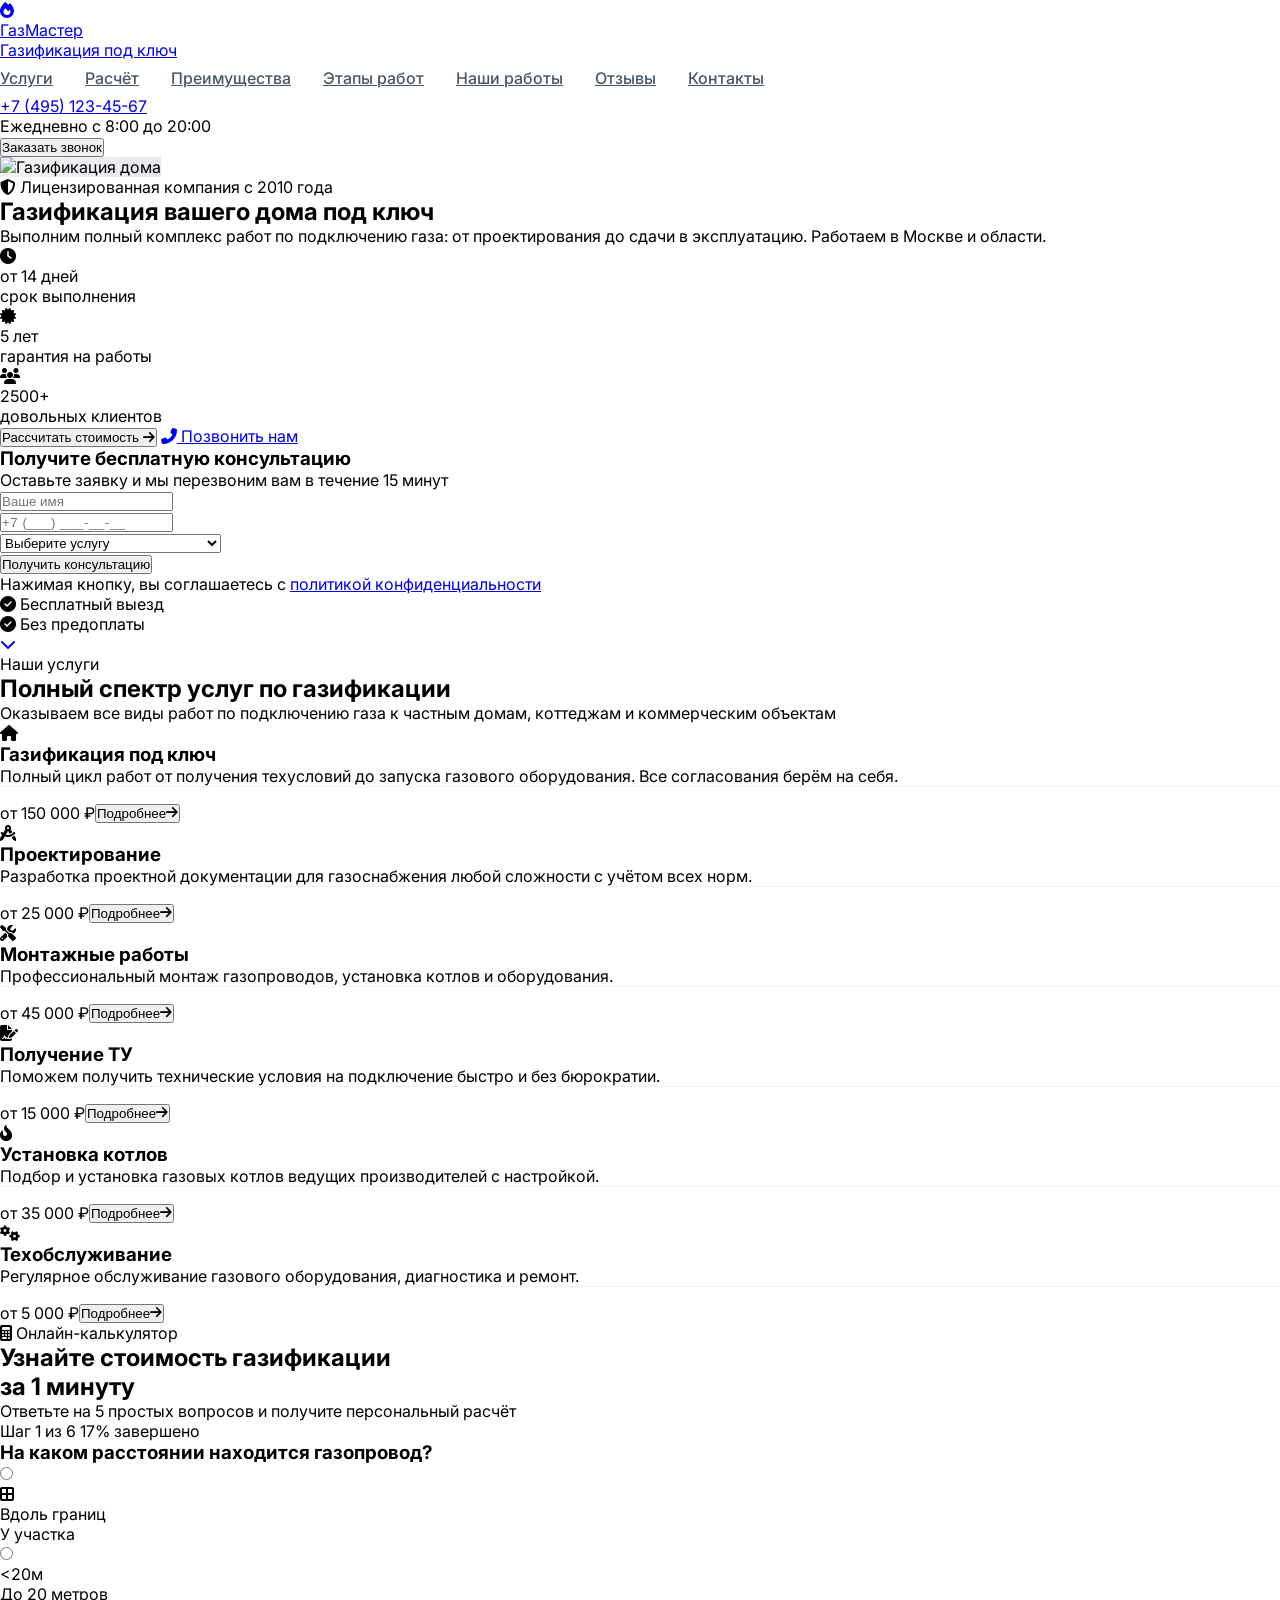
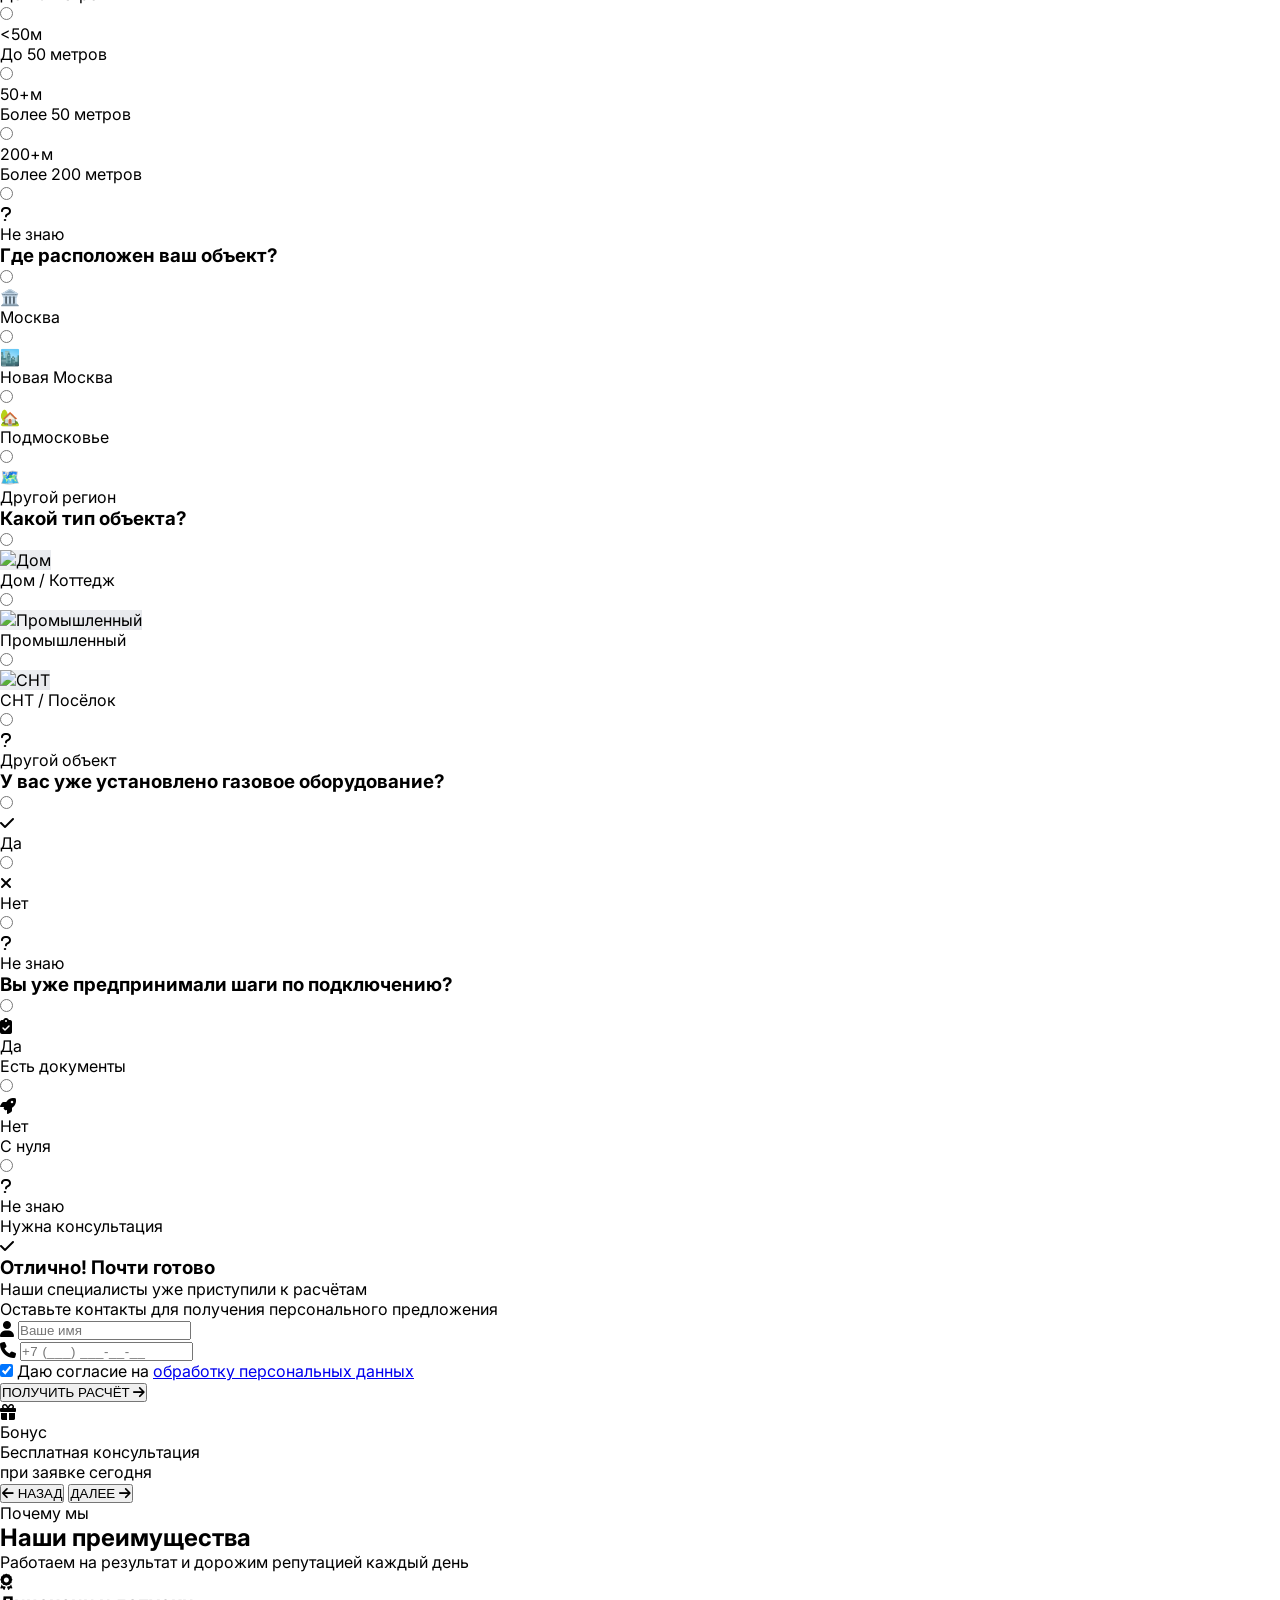
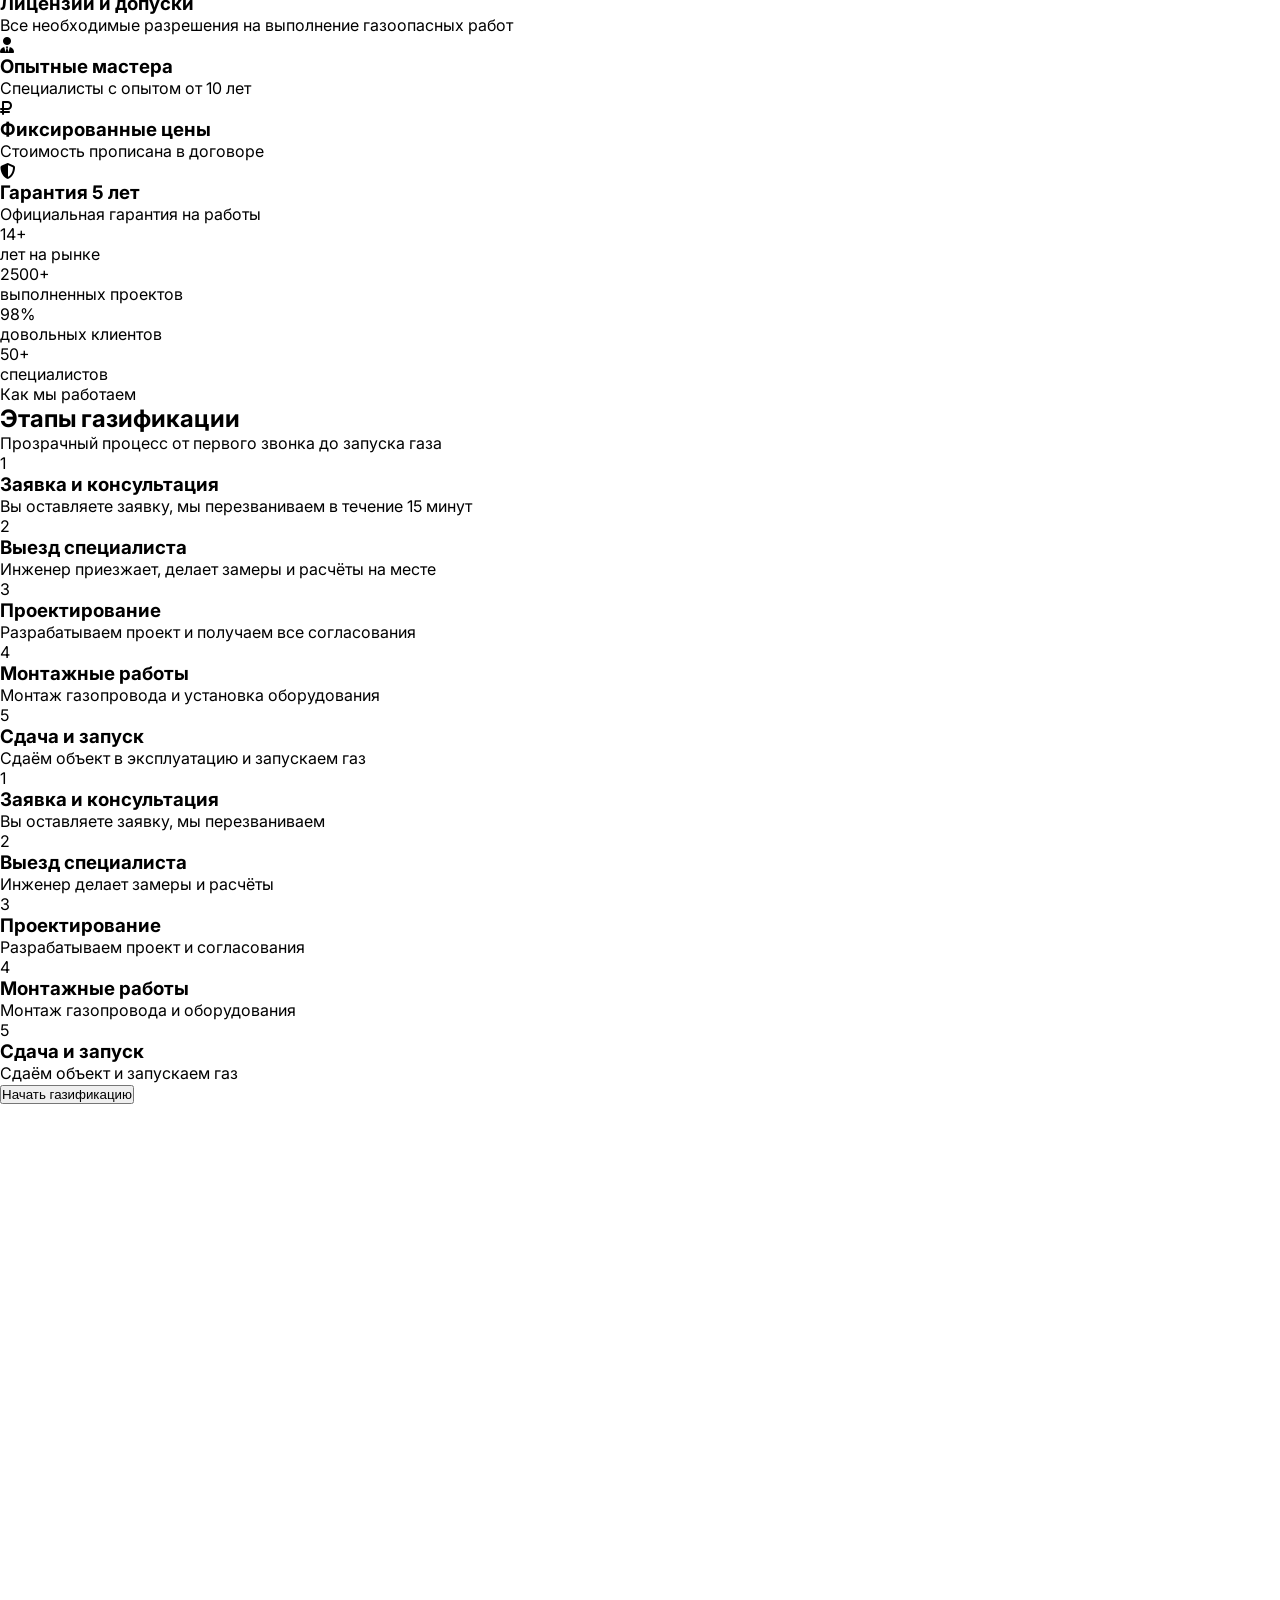
==== commit 3c765560: "Fix service cards: clean CSS, add btn-right class for proper alignment" ====
--- a/index.html
+++ b/index.html
@@ -289,7 +289,7 @@
                     <p class="text-sm sm:text-base text-gray-500 flex-grow">Полный цикл работ от получения техусловий до запуска газового оборудования. Все согласования берём на себя.</p>
                     <div class="service-card-footer">
                         <span class="text-orange-500 font-bold text-sm sm:text-base">от 150 000 ₽</span>
-                        <button onclick="openModal('Газификация под ключ')" class="text-orange-500 font-semibold hover:text-orange-600 transition flex items-center gap-1 sm:gap-2 text-sm sm:text-base">
+                        <button onclick="openModal('Газификация под ключ')" class="btn-right text-orange-500 font-semibold hover:text-orange-600 transition flex items-center gap-1 sm:gap-2 text-sm sm:text-base">
                             Подробнее <i class="fas fa-arrow-right text-xs sm:text-sm"></i>
                         </button>
                     </div>
@@ -304,7 +304,7 @@
                     <p class="text-sm sm:text-base text-gray-500 flex-grow">Разработка проектной документации для газоснабжения любой сложности с учётом всех норм.</p>
                     <div class="service-card-footer">
                         <span class="text-blue-500 font-bold text-sm sm:text-base">от 25 000 ₽</span>
-                        <button onclick="openModal('Проектирование')" class="text-blue-500 font-semibold hover:text-blue-600 transition flex items-center gap-1 sm:gap-2 text-sm sm:text-base">
+                        <button onclick="openModal('Проектирование')" class="btn-right text-blue-500 font-semibold hover:text-blue-600 transition flex items-center gap-1 sm:gap-2 text-sm sm:text-base">
                             Подробнее <i class="fas fa-arrow-right text-xs sm:text-sm"></i>
                         </button>
                     </div>
@@ -319,7 +319,7 @@
                     <p class="text-sm sm:text-base text-gray-500 flex-grow">Профессиональный монтаж газопроводов, установка котлов и оборудования.</p>
                     <div class="service-card-footer">
                         <span class="text-green-500 font-bold text-sm sm:text-base">от 45 000 ₽</span>
-                        <button onclick="openModal('Монтажные работы')" class="text-green-500 font-semibold hover:text-green-600 transition flex items-center gap-1 sm:gap-2 text-sm sm:text-base">
+                        <button onclick="openModal('Монтажные работы')" class="btn-right text-green-500 font-semibold hover:text-green-600 transition flex items-center gap-1 sm:gap-2 text-sm sm:text-base">
                             Подробнее <i class="fas fa-arrow-right text-xs sm:text-sm"></i>
                         </button>
                     </div>
@@ -334,7 +334,7 @@
                     <p class="text-sm sm:text-base text-gray-500 flex-grow">Поможем получить технические условия на подключение быстро и без бюрократии.</p>
                     <div class="service-card-footer">
                         <span class="text-purple-500 font-bold text-sm sm:text-base">от 15 000 ₽</span>
-                        <button onclick="openModal('Получение ТУ')" class="text-purple-500 font-semibold hover:text-purple-600 transition flex items-center gap-1 sm:gap-2 text-sm sm:text-base">
+                        <button onclick="openModal('Получение ТУ')" class="btn-right text-purple-500 font-semibold hover:text-purple-600 transition flex items-center gap-1 sm:gap-2 text-sm sm:text-base">
                             Подробнее <i class="fas fa-arrow-right text-xs sm:text-sm"></i>
                         </button>
                     </div>
@@ -349,7 +349,7 @@
                     <p class="text-sm sm:text-base text-gray-500 flex-grow">Подбор и установка газовых котлов ведущих производителей с настройкой.</p>
                     <div class="service-card-footer">
                         <span class="text-red-500 font-bold text-sm sm:text-base">от 35 000 ₽</span>
-                        <button onclick="openModal('Установка котлов')" class="text-red-500 font-semibold hover:text-red-600 transition flex items-center gap-1 sm:gap-2 text-sm sm:text-base">
+                        <button onclick="openModal('Установка котлов')" class="btn-right text-red-500 font-semibold hover:text-red-600 transition flex items-center gap-1 sm:gap-2 text-sm sm:text-base">
                             Подробнее <i class="fas fa-arrow-right text-xs sm:text-sm"></i>
                         </button>
                     </div>
@@ -364,7 +364,7 @@
                     <p class="text-sm sm:text-base text-gray-500 flex-grow">Регулярное обслуживание газового оборудования, диагностика и ремонт.</p>
                     <div class="service-card-footer">
                         <span class="text-cyan-500 font-bold text-sm sm:text-base">от 5 000 ₽</span>
-                        <button onclick="openModal('Техобслуживание')" class="text-cyan-500 font-semibold hover:text-cyan-600 transition flex items-center gap-1 sm:gap-2 text-sm sm:text-base">
+                        <button onclick="openModal('Техобслуживание')" class="btn-right text-cyan-500 font-semibold hover:text-cyan-600 transition flex items-center gap-1 sm:gap-2 text-sm sm:text-base">
                             Подробнее <i class="fas fa-arrow-right text-xs sm:text-sm"></i>
                         </button>
                     </div>
--- a/styles.css
+++ b/styles.css
@@ -900,11 +900,15 @@
 .service-card-footer {
     display: flex;
     align-items: center;
-    justify-content: space-between;
     width: 100%;
     margin-top: auto;
     padding-top: 1rem;
     border-top: 1px solid #f3f4f6;
+}
+
+.btn-right {
+    display: flex;
+    justify-content: flex-end;
 }
 
 /* ==========================================
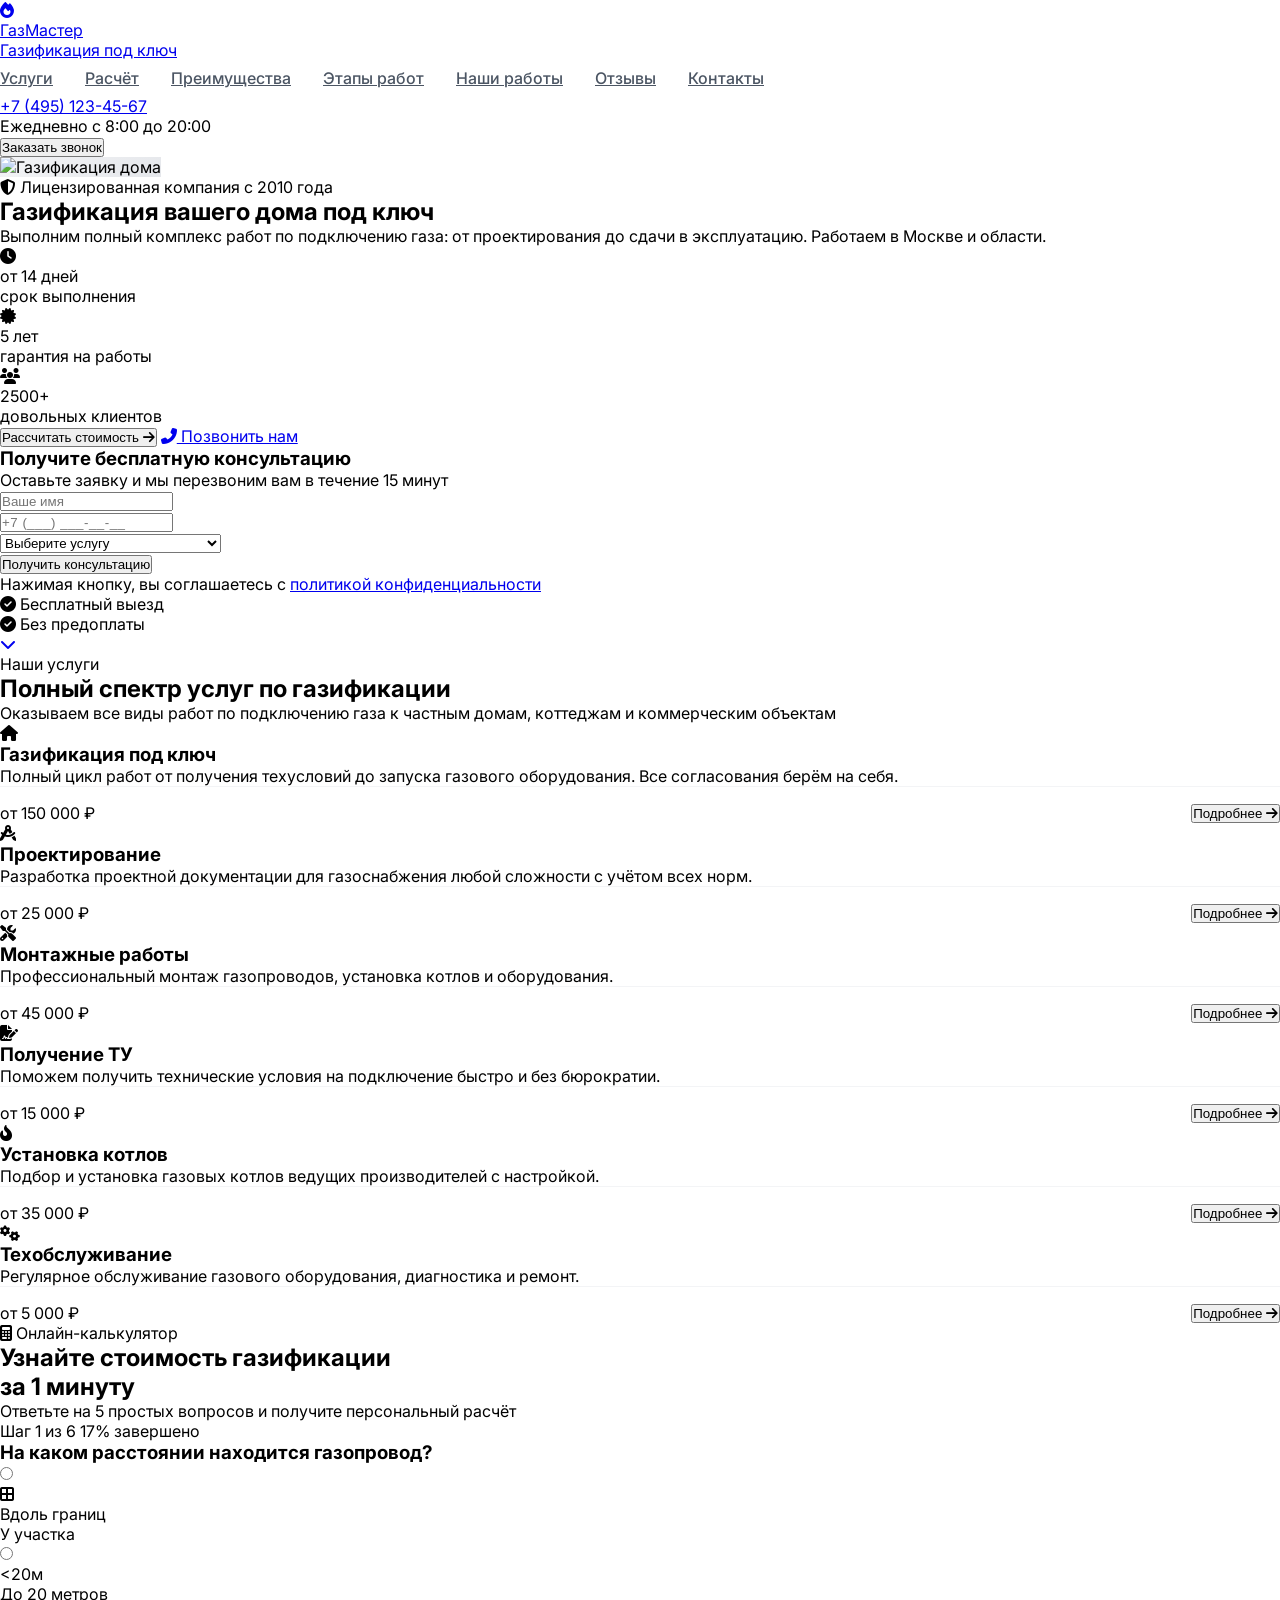
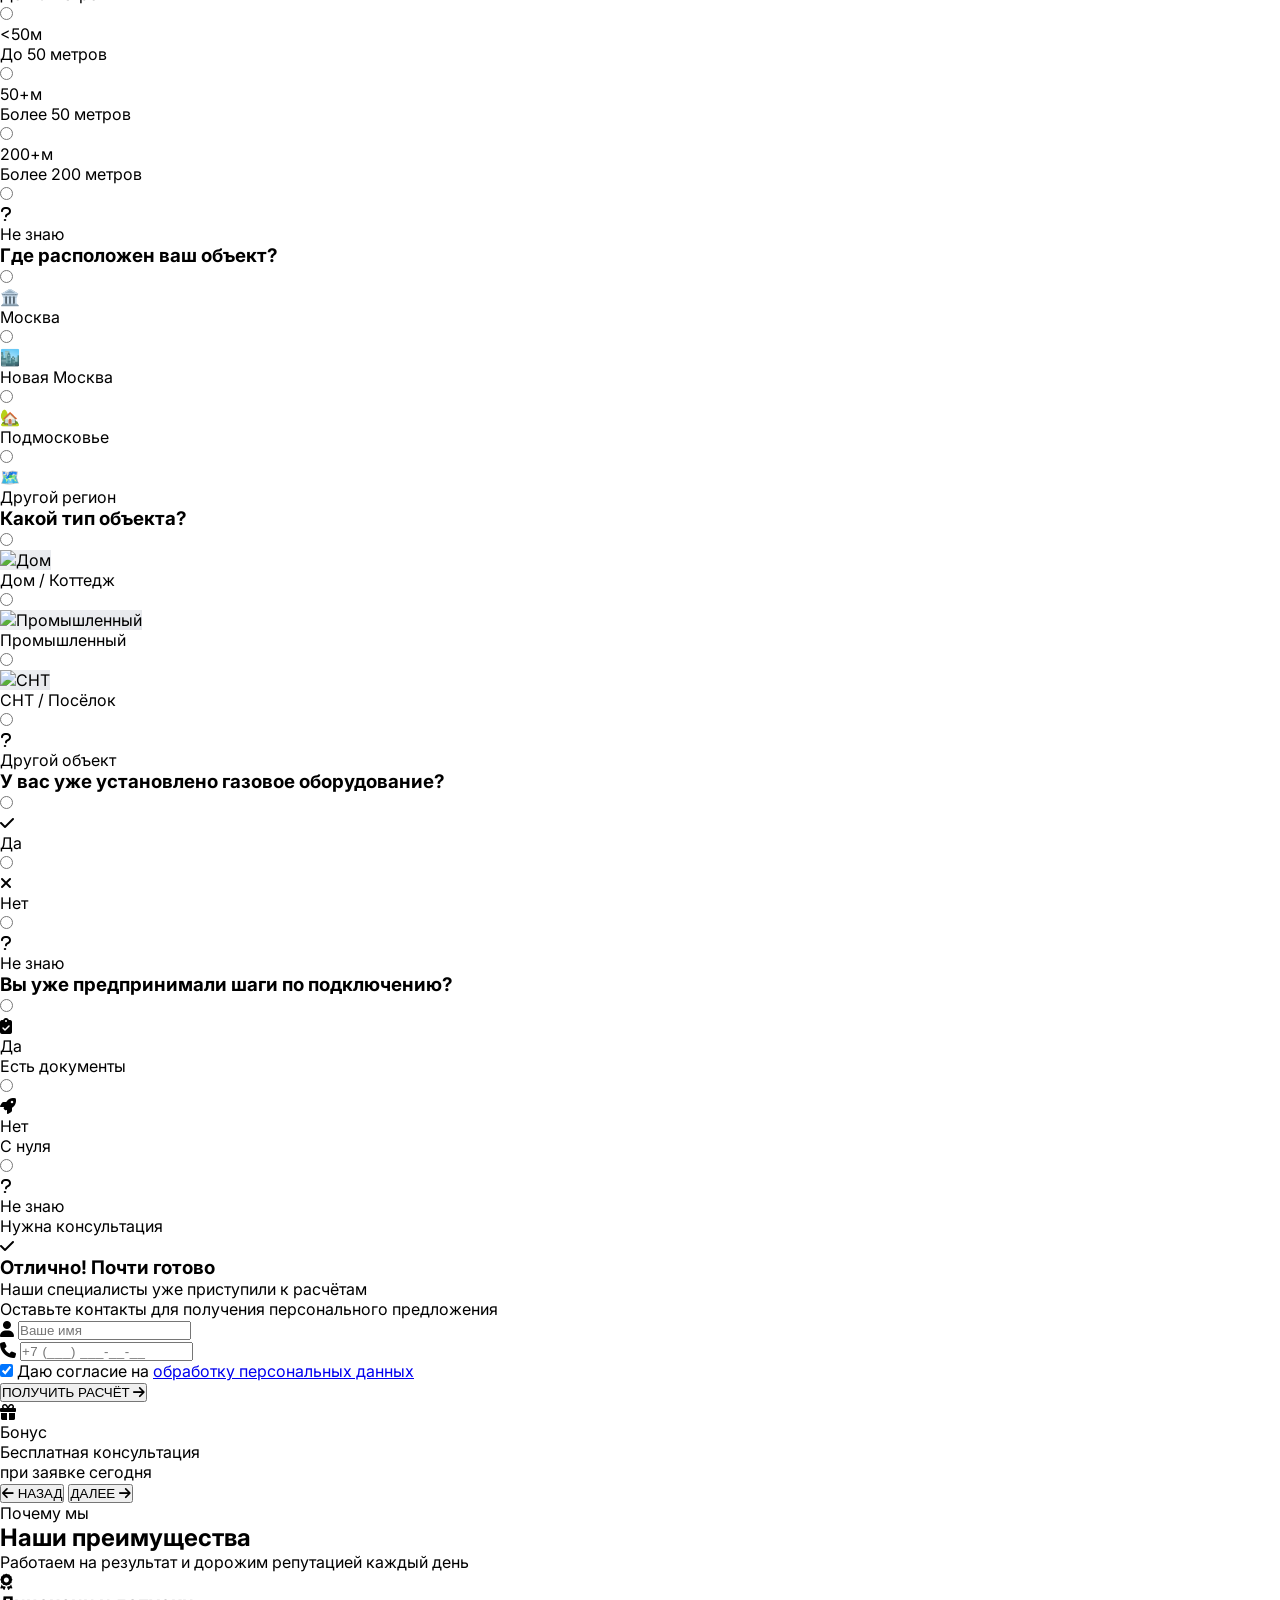
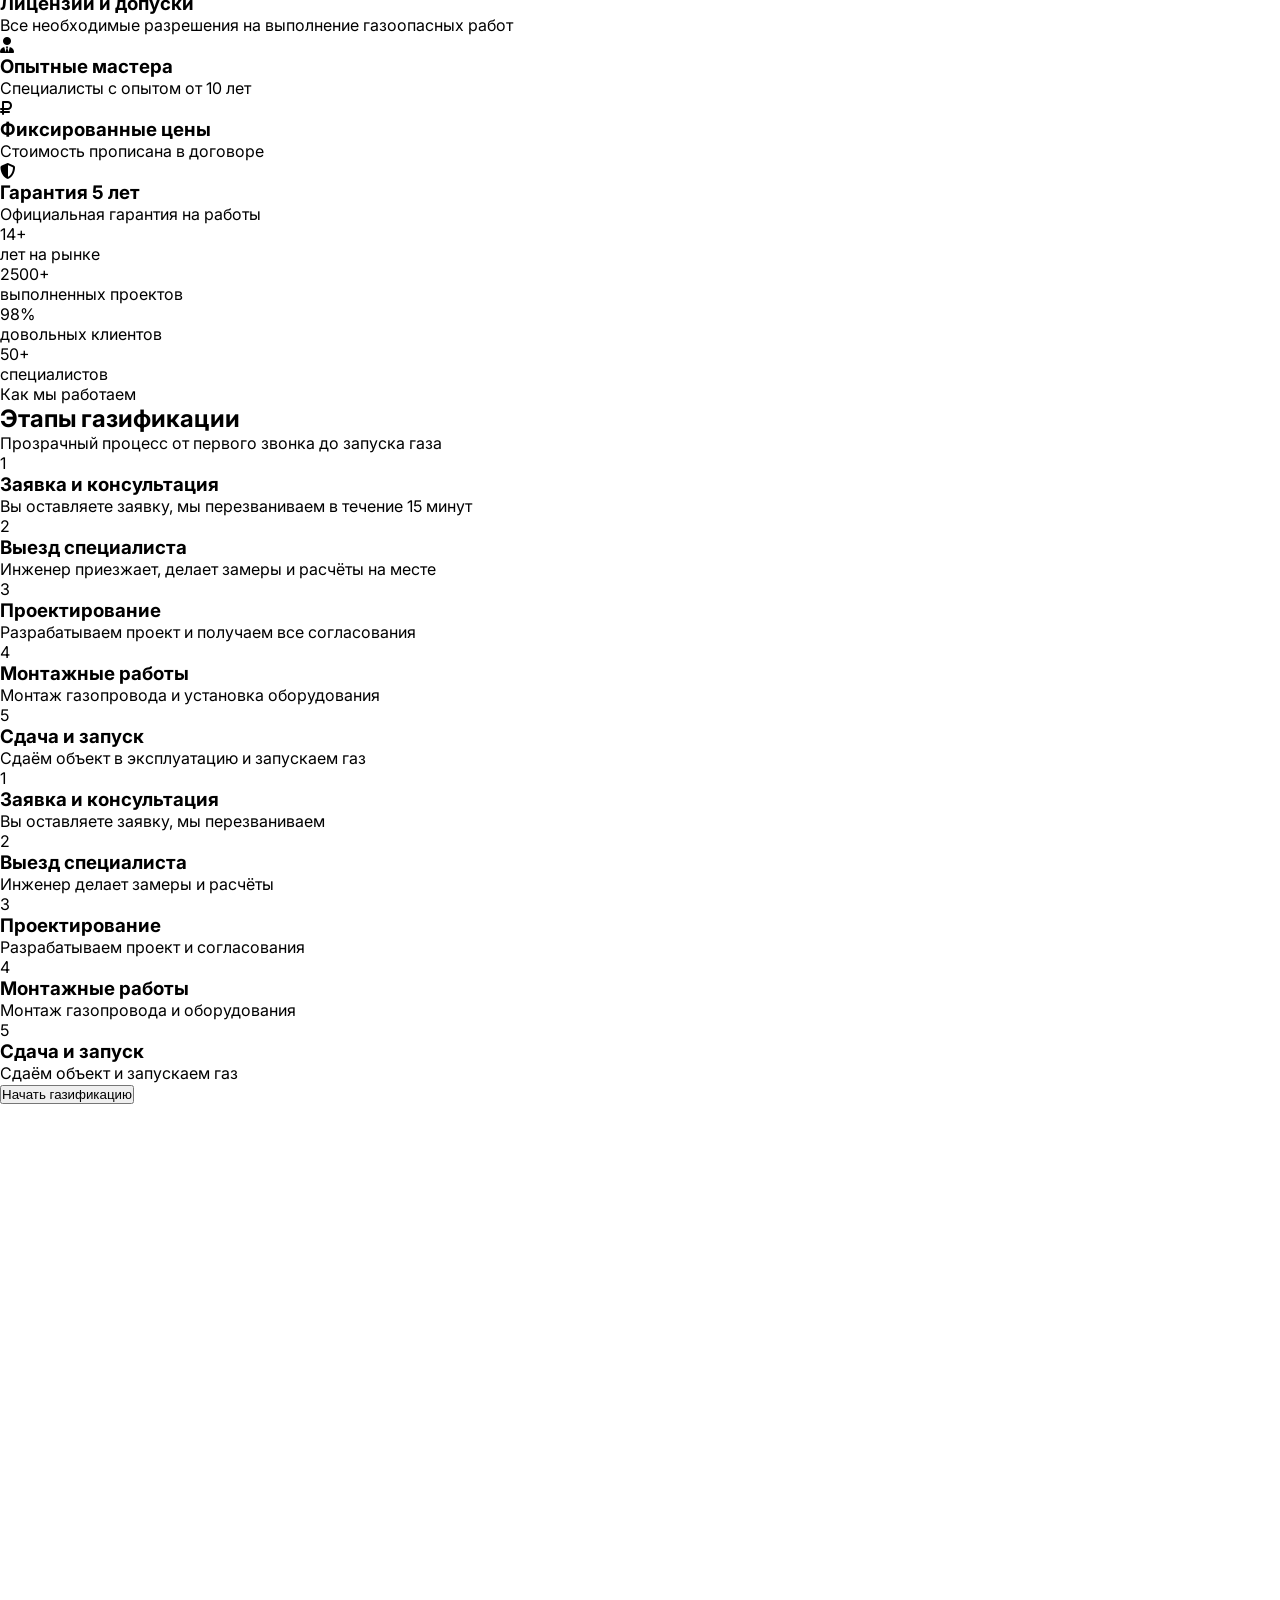
==== commit c073c899: "Reduce quiz distance values font size to fit in blocks" ====
--- a/index.html
+++ b/index.html
@@ -443,7 +443,7 @@
                                         <div class="quiz-card-new relative bg-slate-800/50 border-2 border-slate-600/50 rounded-2xl p-4 sm:p-5 text-center transition-all duration-300 hover:border-orange-500/50 hover:bg-slate-700/50 h-full flex flex-col justify-center min-h-[110px] sm:min-h-[130px] overflow-hidden">
                                             <div class="absolute inset-0 bg-gradient-to-br from-orange-500/0 to-yellow-500/0 group-hover:from-orange-500/10 group-hover:to-yellow-500/10 transition-all duration-300"></div>
                                             <div class="relative z-10">
-                                                <div class="text-2xl sm:text-3xl font-black text-transparent bg-clip-text bg-gradient-to-r from-green-400 to-emerald-500 mb-1">&lt;20м</div>
+                                                <div class="text-xl sm:text-2xl font-black text-transparent bg-clip-text bg-gradient-to-r from-green-400 to-emerald-500 mb-1">&lt;20м</div>
                                                 <p class="text-xs text-slate-400">До 20 метров</p>
                                             </div>
                                         </div>
@@ -453,7 +453,7 @@
                                         <div class="quiz-card-new relative bg-slate-800/50 border-2 border-slate-600/50 rounded-2xl p-4 sm:p-5 text-center transition-all duration-300 hover:border-orange-500/50 hover:bg-slate-700/50 h-full flex flex-col justify-center min-h-[110px] sm:min-h-[130px] overflow-hidden">
                                             <div class="absolute inset-0 bg-gradient-to-br from-orange-500/0 to-yellow-500/0 group-hover:from-orange-500/10 group-hover:to-yellow-500/10 transition-all duration-300"></div>
                                             <div class="relative z-10">
-                                                <div class="text-2xl sm:text-3xl font-black text-transparent bg-clip-text bg-gradient-to-r from-yellow-400 to-orange-500 mb-1">&lt;50м</div>
+                                                <div class="text-xl sm:text-2xl font-black text-transparent bg-clip-text bg-gradient-to-r from-yellow-400 to-orange-500 mb-1">&lt;50м</div>
                                                 <p class="text-xs text-slate-400">До 50 метров</p>
                                             </div>
                                         </div>
@@ -463,7 +463,7 @@
                                         <div class="quiz-card-new relative bg-slate-800/50 border-2 border-slate-600/50 rounded-2xl p-4 sm:p-5 text-center transition-all duration-300 hover:border-orange-500/50 hover:bg-slate-700/50 h-full flex flex-col justify-center min-h-[110px] sm:min-h-[130px] overflow-hidden">
                                             <div class="absolute inset-0 bg-gradient-to-br from-orange-500/0 to-yellow-500/0 group-hover:from-orange-500/10 group-hover:to-yellow-500/10 transition-all duration-300"></div>
                                             <div class="relative z-10">
-                                                <div class="text-2xl sm:text-3xl font-black text-transparent bg-clip-text bg-gradient-to-r from-orange-500 to-red-500 mb-1">50+м</div>
+                                                <div class="text-xl sm:text-2xl font-black text-transparent bg-clip-text bg-gradient-to-r from-orange-500 to-red-500 mb-1">50+м</div>
                                                 <p class="text-xs text-slate-400">Более 50 метров</p>
                                             </div>
                                         </div>
@@ -473,7 +473,7 @@
                                         <div class="quiz-card-new relative bg-slate-800/50 border-2 border-slate-600/50 rounded-2xl p-4 sm:p-5 text-center transition-all duration-300 hover:border-orange-500/50 hover:bg-slate-700/50 h-full flex flex-col justify-center min-h-[110px] sm:min-h-[130px] overflow-hidden">
                                             <div class="absolute inset-0 bg-gradient-to-br from-orange-500/0 to-yellow-500/0 group-hover:from-orange-500/10 group-hover:to-yellow-500/10 transition-all duration-300"></div>
                                             <div class="relative z-10">
-                                                <div class="text-2xl sm:text-3xl font-black text-transparent bg-clip-text bg-gradient-to-r from-red-500 to-pink-500 mb-1">200+м</div>
+                                                <div class="text-xl sm:text-2xl font-black text-transparent bg-clip-text bg-gradient-to-r from-red-500 to-pink-500 mb-1">200+м</div>
                                                 <p class="text-xs text-slate-400">Более 200 метров</p>
                                             </div>
                                         </div>
--- a/styles.css
+++ b/styles.css
@@ -906,9 +906,12 @@
     border-top: 1px solid #f3f4f6;
 }
 
+.service-card-footer span {
+    white-space: nowrap;
+}
+
 .btn-right {
-    display: flex;
-    justify-content: flex-end;
+    margin-left: auto;
 }
 
 /* ==========================================
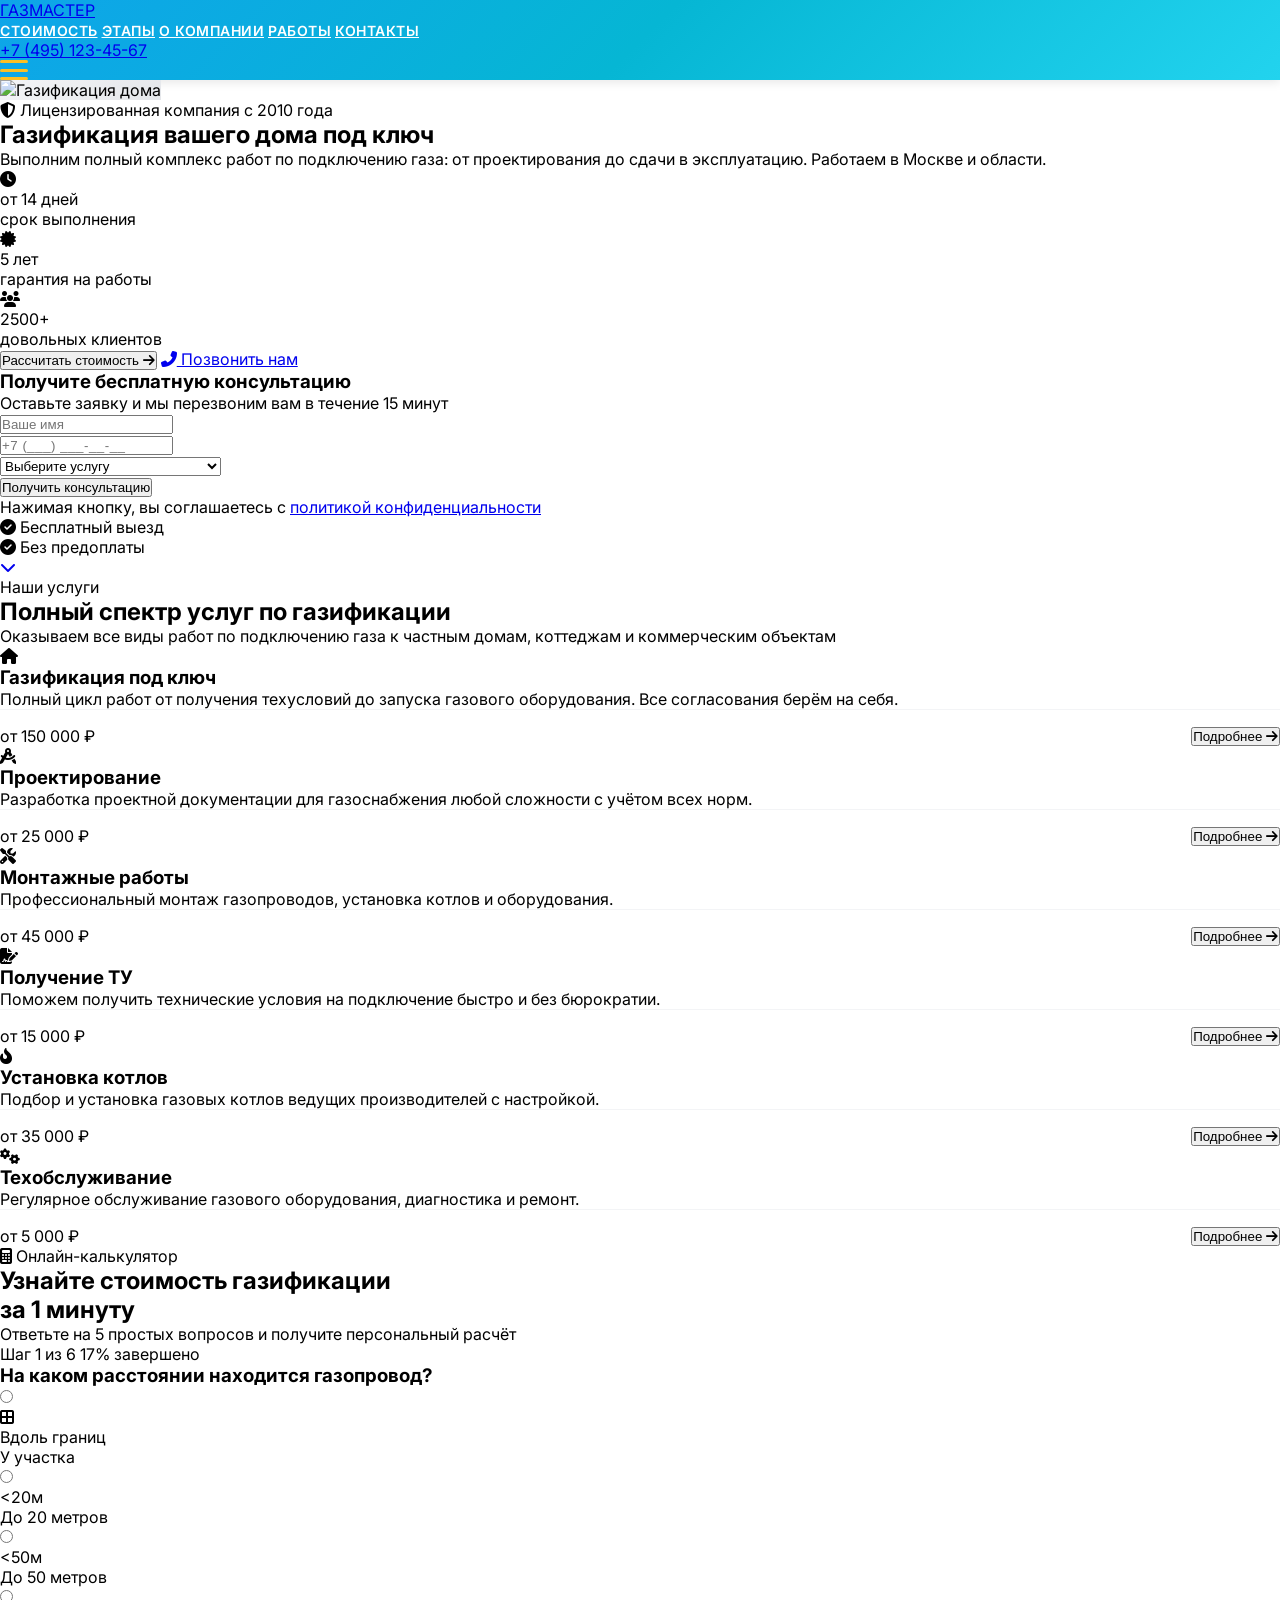
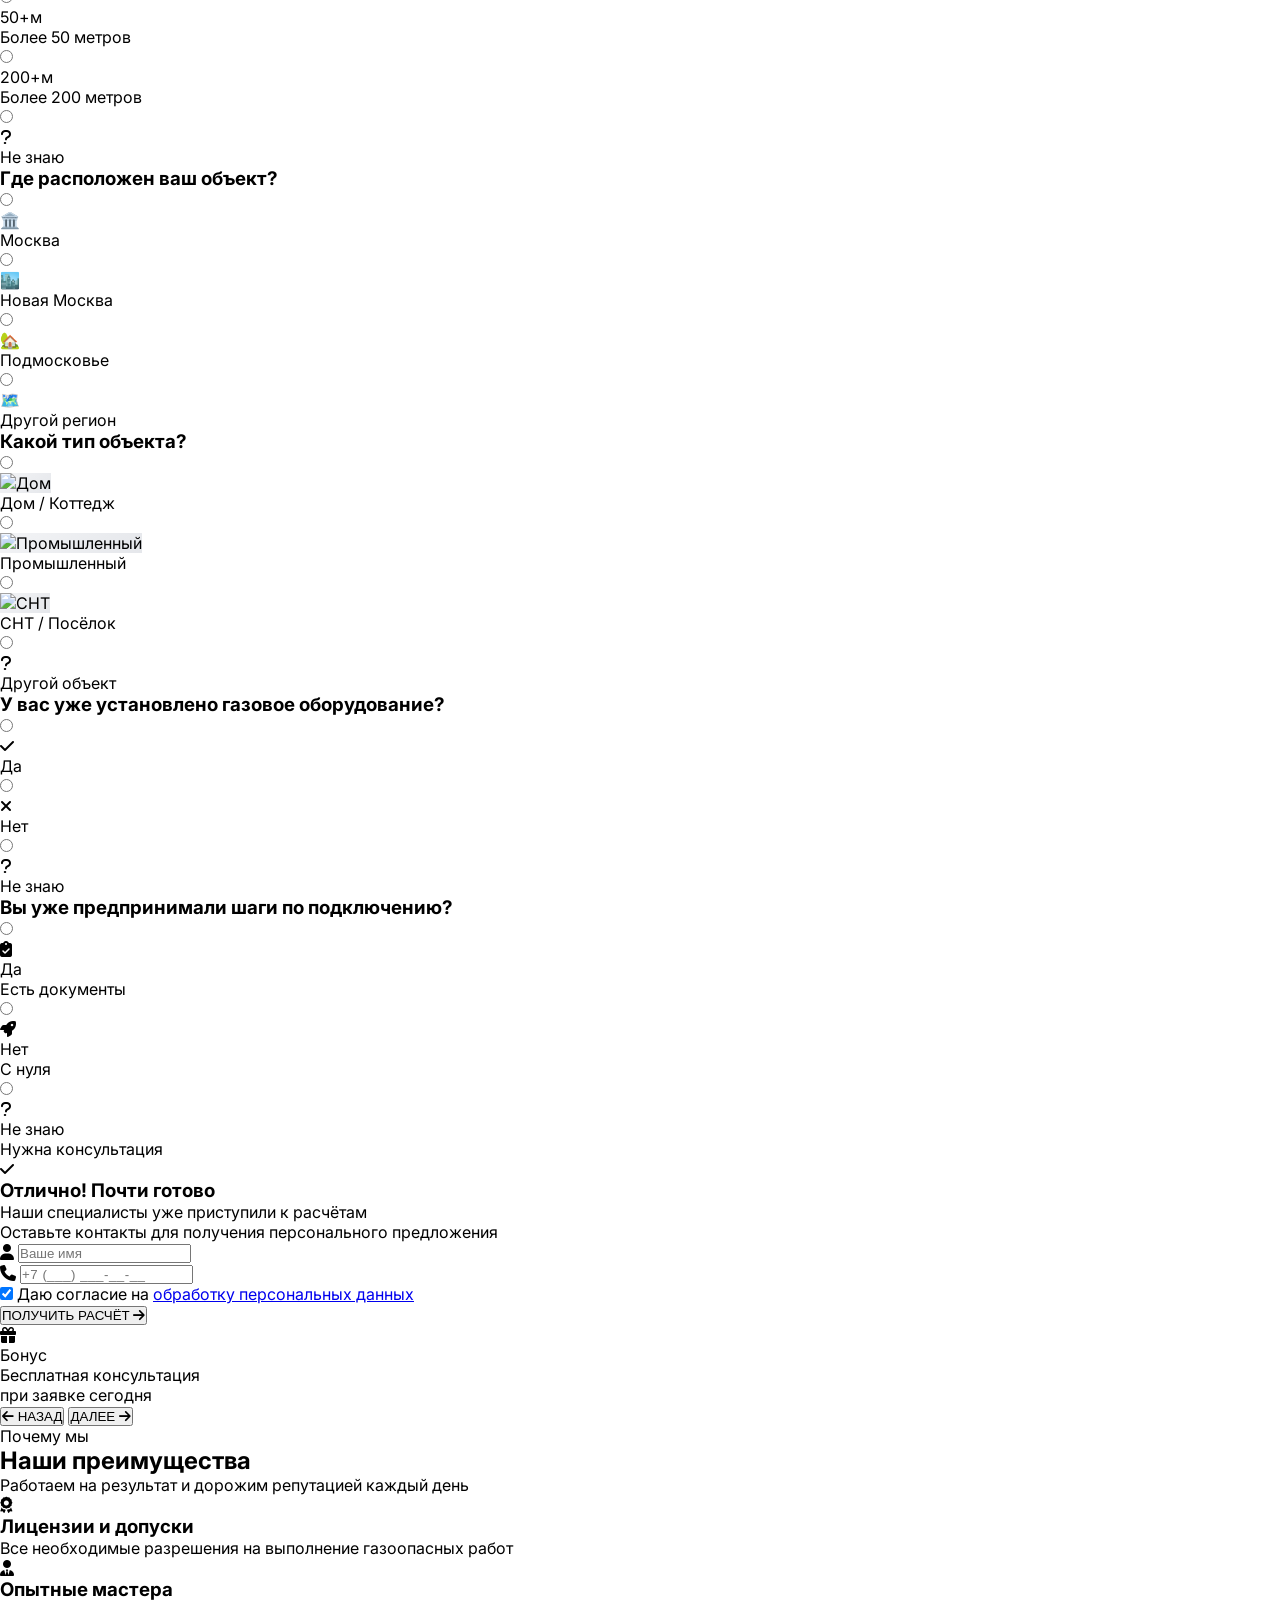
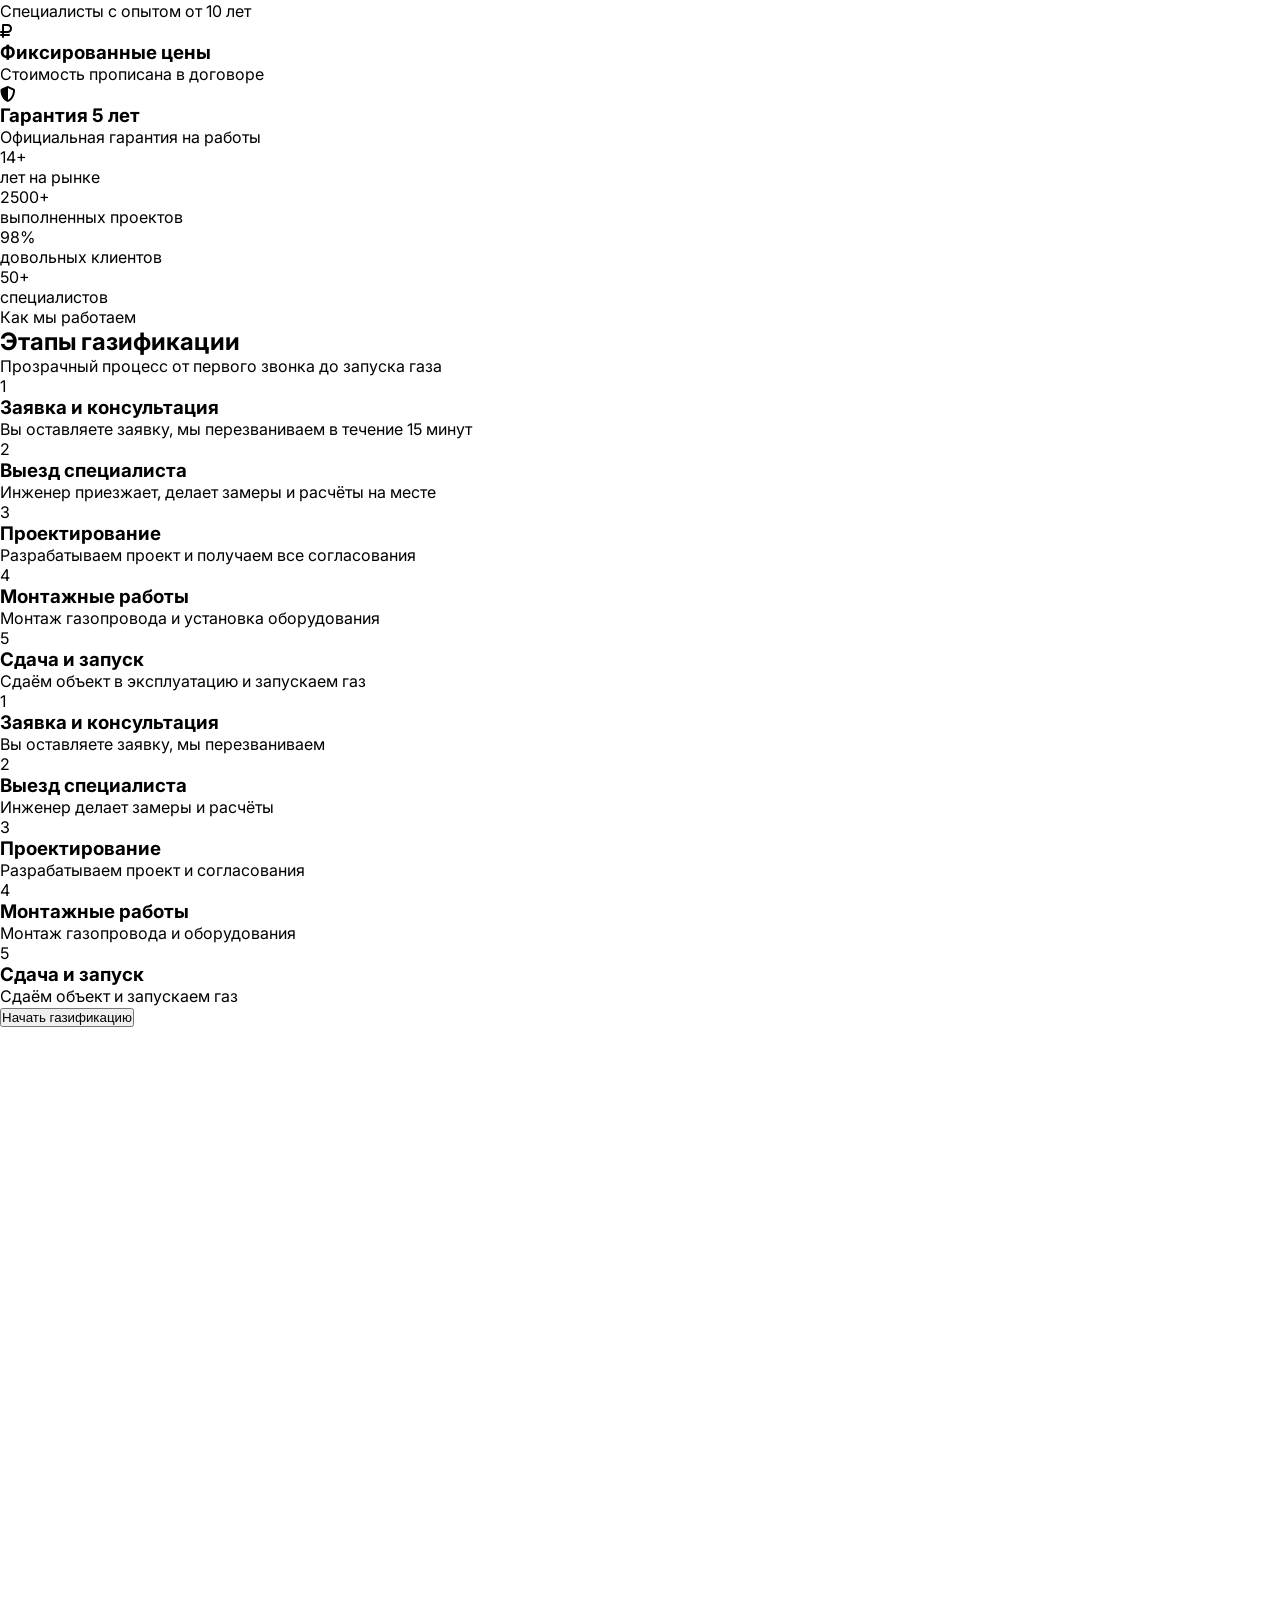
==== commit 379b03b3: "Redesign header with blue gradient theme - Change header background to blue/cyan gradient - Update l" ====
--- a/index.html
+++ b/index.html
@@ -13,67 +13,32 @@
 </head>
 <body class="font-inter antialiased">
     <!-- Header -->
-    <header class="fixed w-full top-0 z-50 bg-white/95 backdrop-blur-sm shadow-sm">
+    <header class="header-blue fixed w-full top-0 z-50">
         <div class="container mx-auto px-4">
             <div class="flex items-center justify-between h-16 sm:h-20">
                 <!-- Logo -->
-                <a href="#" class="flex items-center gap-2 sm:gap-3 flex-shrink-0 relative z-[100]">
-                    <div class="w-10 h-10 sm:w-12 sm:h-12 bg-gradient-to-br from-orange-500 to-orange-600 rounded-lg sm:rounded-xl flex items-center justify-center">
-                        <i class="fas fa-fire text-white text-lg sm:text-xl"></i>
-                    </div>
-                    <div>
-                        <span class="text-base sm:text-xl font-bold text-gray-800">ГазМастер</span>
-                        <p class="text-[10px] sm:text-xs text-gray-500 hidden xs:block">Газификация под ключ</p>
-                    </div>
+                <a href="#" class="flex items-center flex-shrink-0 relative z-[100]">
+                    <span class="text-xl sm:text-2xl font-bold text-yellow-400 tracking-wide">ГАЗМАСТЕР</span>
                 </a>
 
-                <!-- Desktop Nav Premium -->
-                <nav class="nav-desktop-premium hidden lg:flex items-center gap-8">
-                    <a href="#services" class="nav-link-premium">
-                        <span class="nav-glow"></span>
-                        Услуги
+                <!-- Desktop Nav -->
+                <nav class="nav-blue hidden lg:flex items-center gap-6 xl:gap-8">
+                    <a href="#services" class="nav-link-blue">СТОИМОСТЬ</a>
+                    <a href="#steps" class="nav-link-blue">ЭТАПЫ</a>
+                    <a href="#advantages" class="nav-link-blue">О КОМПАНИИ</a>
+                    <a href="#portfolio" class="nav-link-blue">РАБОТЫ</a>
+                    <a href="#contacts" class="nav-link-blue">КОНТАКТЫ</a>
+                </nav>
+
+                <!-- Phone -->
+                <div class="hidden lg:flex items-center">
+                    <a href="tel:+74951234567" class="text-lg xl:text-xl font-bold text-yellow-400 hover:text-yellow-300 transition">
+                        +7 (495) 123-45-67
                     </a>
-                    <a href="#quiz" class="nav-link-premium">
-                        <span class="nav-glow"></span>
-                        Расчёт
-                    </a>
-                    <a href="#advantages" class="nav-link-premium">
-                        <span class="nav-glow"></span>
-                        Преимущества
-                    </a>
-                    <a href="#steps" class="nav-link-premium">
-                        <span class="nav-glow"></span>
-                        Этапы работ
-                    </a>
-                    <a href="#portfolio" class="nav-link-premium">
-                        <span class="nav-glow"></span>
-                        Наши работы
-                    </a>
-                    <a href="#reviews" class="nav-link-premium">
-                        <span class="nav-glow"></span>
-                        Отзывы
-                    </a>
-                    <a href="#contacts" class="nav-link-premium">
-                        <span class="nav-glow"></span>
-                        Контакты
-                    </a>
-                </nav>
-
-                <!-- Phone & CTA -->
-                <div class="hidden lg:flex items-center gap-6">
-                    <div class="text-right">
-                        <a href="tel:+74951234567" class="text-xl font-bold text-gray-800 hover:text-orange-500 transition">
-                            +7 (495) 123-45-67
-                        </a>
-                        <p class="text-sm text-gray-500">Ежедневно с 8:00 до 20:00</p>
-                    </div>
-                    <button onclick="openModal()" class="header-cta-premium bg-gradient-to-r from-orange-500 to-orange-600 text-white px-6 py-3 rounded-xl font-semibold hover:shadow-lg hover:shadow-orange-500/30 transition-all duration-300 hover:-translate-y-0.5">
-                        Заказать звонок
-                    </button>
-                </div>
-
-                <!-- Mobile Menu Button Premium -->
-                <div id="mobileMenuBtn" class="hamburger-premium lg:hidden">
+                </div>
+
+                <!-- Mobile Menu Button -->
+                <div id="mobileMenuBtn" class="hamburger-blue lg:hidden">
                     <span></span>
                     <span></span>
                     <span></span>
@@ -82,61 +47,30 @@
         </div>
     </header>
 
-    <!-- Mobile Menu Premium (Full Screen Overlay) -->
-    <div id="mobileMenu" class="mobile-menu-premium">
+    <!-- Mobile Menu (Blue Theme) -->
+    <div id="mobileMenu" class="mobile-menu-blue">
         <!-- Close Button -->
-        <button id="mobileMenuClose" class="mobile-menu-close" onclick="closeMobileMenu()">
+        <button id="mobileMenuClose" class="mobile-menu-close-blue" onclick="closeMobileMenu()">
             <i class="fas fa-times"></i>
         </button>
 
         <!-- Scrollable Content -->
-        <div class="mobile-menu-content">
+        <div class="mobile-menu-content-blue">
             <!-- Navigation Links -->
-            <nav class="mobile-menu-nav">
-                <a href="#services" class="mobile-nav-link">
-                    <i class="fas fa-wrench"></i>
-                    Услуги
-                </a>
-                <a href="#quiz" class="mobile-nav-link">
-                    <i class="fas fa-calculator"></i>
-                    Расчёт стоимости
-                </a>
-                <a href="#advantages" class="mobile-nav-link">
-                    <i class="fas fa-star"></i>
-                    Преимущества
-                </a>
-                <a href="#steps" class="mobile-nav-link">
-                    <i class="fas fa-list-ol"></i>
-                    Этапы работ
-                </a>
-                <a href="#portfolio" class="mobile-nav-link">
-                    <i class="fas fa-images"></i>
-                    Наши работы
-                </a>
-                <a href="#reviews" class="mobile-nav-link">
-                    <i class="fas fa-comments"></i>
-                    Отзывы
-                </a>
-                <a href="#contacts" class="mobile-nav-link">
-                    <i class="fas fa-map-marker-alt"></i>
-                    Контакты
-                </a>
+            <nav class="mobile-menu-nav-blue">
+                <a href="#services" class="mobile-nav-link-blue">СТОИМОСТЬ</a>
+                <a href="#steps" class="mobile-nav-link-blue">ЭТАПЫ</a>
+                <a href="#advantages" class="mobile-nav-link-blue">О КОМПАНИИ</a>
+                <a href="#portfolio" class="mobile-nav-link-blue">РАБОТЫ</a>
+                <a href="#contacts" class="mobile-nav-link-blue">КОНТАКТЫ</a>
             </nav>
 
             <!-- Contact Info -->
-            <div class="mobile-menu-contact">
-                <a href="tel:+74951234567" class="mobile-menu-phone">
+            <div class="mobile-menu-contact-blue">
+                <a href="tel:+74951234567" class="mobile-menu-phone-blue">
                     <i class="fas fa-phone-alt"></i>
                     +7 (495) 123-45-67
                 </a>
-                <p>Ежедневно с 8:00 до 20:00</p>
-            </div>
-
-            <!-- CTA Button -->
-            <div class="mobile-menu-cta">
-                <button onclick="openModal(); closeMobileMenu();">
-                    Заказать звонок
-                </button>
             </div>
         </div>
     </div>
@@ -400,7 +334,7 @@
             </div>
 
             <!-- Quiz Card -->
-            <div class="max-w-4xl mx-auto">
+            <div class="max-w-6xl mx-auto">
                 <div class="bg-white/[0.03] backdrop-blur-xl rounded-3xl border border-white/10 shadow-2xl shadow-black/20 overflow-hidden">
                     <!-- Progress Section -->
                     <div class="bg-gradient-to-r from-slate-800/50 to-slate-700/50 px-6 py-4 border-b border-white/10">
@@ -424,10 +358,10 @@
                                 <h3 class="text-xl sm:text-2xl md:text-3xl font-bold text-white text-center mb-8 md:mb-10">
                                     На каком расстоянии находится газопровод?
                                 </h3>
-                                <div class="grid grid-cols-2 sm:grid-cols-3 lg:grid-cols-6 gap-3 sm:gap-4">
+                                <div class="grid grid-cols-2 sm:grid-cols-3 lg:grid-cols-6 gap-4 sm:gap-5">
                                     <label class="quiz-option cursor-pointer group">
                                         <input type="radio" name="distance" value="border" class="hidden">
-                                        <div class="quiz-card-new relative bg-slate-800/50 border-2 border-slate-600/50 rounded-2xl p-4 sm:p-5 text-center transition-all duration-300 hover:border-orange-500/50 hover:bg-slate-700/50 h-full flex flex-col justify-center min-h-[110px] sm:min-h-[130px] overflow-hidden">
+                                        <div class="quiz-card-new relative bg-slate-800/50 border-2 border-slate-600/50 rounded-2xl p-4 sm:p-5 text-center transition-all duration-300 hover:border-orange-500/50 hover:bg-slate-700/50 h-full flex flex-col justify-center min-h-[120px] sm:min-h-[140px] overflow-hidden">
                                             <div class="absolute inset-0 bg-gradient-to-br from-orange-500/0 to-yellow-500/0 group-hover:from-orange-500/10 group-hover:to-yellow-500/10 transition-all duration-300"></div>
                                             <div class="relative z-10">
                                                 <div class="w-12 h-12 mx-auto mb-3 bg-gradient-to-br from-blue-500 to-blue-600 rounded-xl flex items-center justify-center">
@@ -440,7 +374,7 @@
                                     </label>
                                     <label class="quiz-option cursor-pointer group">
                                         <input type="radio" name="distance" value="20m" class="hidden">
-                                        <div class="quiz-card-new relative bg-slate-800/50 border-2 border-slate-600/50 rounded-2xl p-4 sm:p-5 text-center transition-all duration-300 hover:border-orange-500/50 hover:bg-slate-700/50 h-full flex flex-col justify-center min-h-[110px] sm:min-h-[130px] overflow-hidden">
+                                        <div class="quiz-card-new relative bg-slate-800/50 border-2 border-slate-600/50 rounded-2xl p-4 sm:p-5 text-center transition-all duration-300 hover:border-orange-500/50 hover:bg-slate-700/50 h-full flex flex-col justify-center min-h-[120px] sm:min-h-[140px] overflow-hidden">
                                             <div class="absolute inset-0 bg-gradient-to-br from-orange-500/0 to-yellow-500/0 group-hover:from-orange-500/10 group-hover:to-yellow-500/10 transition-all duration-300"></div>
                                             <div class="relative z-10">
                                                 <div class="text-xl sm:text-2xl font-black text-transparent bg-clip-text bg-gradient-to-r from-green-400 to-emerald-500 mb-1">&lt;20м</div>
@@ -450,7 +384,7 @@
                                     </label>
                                     <label class="quiz-option cursor-pointer group">
                                         <input type="radio" name="distance" value="50m" class="hidden">
-                                        <div class="quiz-card-new relative bg-slate-800/50 border-2 border-slate-600/50 rounded-2xl p-4 sm:p-5 text-center transition-all duration-300 hover:border-orange-500/50 hover:bg-slate-700/50 h-full flex flex-col justify-center min-h-[110px] sm:min-h-[130px] overflow-hidden">
+                                        <div class="quiz-card-new relative bg-slate-800/50 border-2 border-slate-600/50 rounded-2xl p-4 sm:p-5 text-center transition-all duration-300 hover:border-orange-500/50 hover:bg-slate-700/50 h-full flex flex-col justify-center min-h-[120px] sm:min-h-[140px] overflow-hidden">
                                             <div class="absolute inset-0 bg-gradient-to-br from-orange-500/0 to-yellow-500/0 group-hover:from-orange-500/10 group-hover:to-yellow-500/10 transition-all duration-300"></div>
                                             <div class="relative z-10">
                                                 <div class="text-xl sm:text-2xl font-black text-transparent bg-clip-text bg-gradient-to-r from-yellow-400 to-orange-500 mb-1">&lt;50м</div>
@@ -460,7 +394,7 @@
                                     </label>
                                     <label class="quiz-option cursor-pointer group">
                                         <input type="radio" name="distance" value="50plus" class="hidden">
-                                        <div class="quiz-card-new relative bg-slate-800/50 border-2 border-slate-600/50 rounded-2xl p-4 sm:p-5 text-center transition-all duration-300 hover:border-orange-500/50 hover:bg-slate-700/50 h-full flex flex-col justify-center min-h-[110px] sm:min-h-[130px] overflow-hidden">
+                                        <div class="quiz-card-new relative bg-slate-800/50 border-2 border-slate-600/50 rounded-2xl p-4 sm:p-5 text-center transition-all duration-300 hover:border-orange-500/50 hover:bg-slate-700/50 h-full flex flex-col justify-center min-h-[120px] sm:min-h-[140px] overflow-hidden">
                                             <div class="absolute inset-0 bg-gradient-to-br from-orange-500/0 to-yellow-500/0 group-hover:from-orange-500/10 group-hover:to-yellow-500/10 transition-all duration-300"></div>
                                             <div class="relative z-10">
                                                 <div class="text-xl sm:text-2xl font-black text-transparent bg-clip-text bg-gradient-to-r from-orange-500 to-red-500 mb-1">50+м</div>
@@ -470,7 +404,7 @@
                                     </label>
                                     <label class="quiz-option cursor-pointer group">
                                         <input type="radio" name="distance" value="200plus" class="hidden">
-                                        <div class="quiz-card-new relative bg-slate-800/50 border-2 border-slate-600/50 rounded-2xl p-4 sm:p-5 text-center transition-all duration-300 hover:border-orange-500/50 hover:bg-slate-700/50 h-full flex flex-col justify-center min-h-[110px] sm:min-h-[130px] overflow-hidden">
+                                        <div class="quiz-card-new relative bg-slate-800/50 border-2 border-slate-600/50 rounded-2xl p-4 sm:p-5 text-center transition-all duration-300 hover:border-orange-500/50 hover:bg-slate-700/50 h-full flex flex-col justify-center min-h-[120px] sm:min-h-[140px] overflow-hidden">
                                             <div class="absolute inset-0 bg-gradient-to-br from-orange-500/0 to-yellow-500/0 group-hover:from-orange-500/10 group-hover:to-yellow-500/10 transition-all duration-300"></div>
                                             <div class="relative z-10">
                                                 <div class="text-xl sm:text-2xl font-black text-transparent bg-clip-text bg-gradient-to-r from-red-500 to-pink-500 mb-1">200+м</div>
@@ -480,7 +414,7 @@
                                     </label>
                                     <label class="quiz-option cursor-pointer group">
                                         <input type="radio" name="distance" value="unknown" class="hidden">
-                                        <div class="quiz-card-new relative bg-slate-800/50 border-2 border-slate-600/50 rounded-2xl p-4 sm:p-5 text-center transition-all duration-300 hover:border-orange-500/50 hover:bg-slate-700/50 h-full flex flex-col justify-center min-h-[110px] sm:min-h-[130px] overflow-hidden">
+                                        <div class="quiz-card-new relative bg-slate-800/50 border-2 border-slate-600/50 rounded-2xl p-4 sm:p-5 text-center transition-all duration-300 hover:border-orange-500/50 hover:bg-slate-700/50 h-full flex flex-col justify-center min-h-[120px] sm:min-h-[140px] overflow-hidden">
                                             <div class="absolute inset-0 bg-gradient-to-br from-orange-500/0 to-yellow-500/0 group-hover:from-orange-500/10 group-hover:to-yellow-500/10 transition-all duration-300"></div>
                                             <div class="relative z-10">
                                                 <div class="w-12 h-12 mx-auto mb-3 bg-gradient-to-br from-slate-500 to-slate-600 rounded-xl flex items-center justify-center">
--- a/styles.css
+++ b/styles.css
@@ -114,6 +114,202 @@
 header.scrolled {
     background: rgba(255, 255, 255, 0.98);
     box-shadow: 0 4px 30px rgba(0, 0, 0, 0.1);
+}
+
+/* ==========================================
+   BLUE HEADER DESIGN
+   ========================================== */
+.header-blue {
+    background: linear-gradient(135deg, #0ea5e9 0%, #06b6d4 50%, #22d3ee 100%);
+    box-shadow: 0 2px 10px rgba(0, 0, 0, 0.1);
+}
+
+.header-blue.scrolled {
+    background: linear-gradient(135deg, #0ea5e9 0%, #06b6d4 50%, #22d3ee 100%);
+    box-shadow: 0 4px 20px rgba(0, 0, 0, 0.15);
+}
+
+/* Navigation Links - Blue Theme */
+.nav-link-blue {
+    color: white;
+    font-weight: 600;
+    font-size: 0.875rem;
+    letter-spacing: 0.5px;
+    padding: 0.5rem 0;
+    transition: all 0.3s ease;
+    position: relative;
+}
+
+.nav-link-blue::after {
+    content: '';
+    position: absolute;
+    bottom: 0;
+    left: 0;
+    width: 0;
+    height: 2px;
+    background: #fbbf24;
+    transition: width 0.3s ease;
+}
+
+.nav-link-blue:hover {
+    color: #fde047;
+}
+
+.nav-link-blue:hover::after {
+    width: 100%;
+}
+
+/* Hamburger Menu - Blue Theme */
+.hamburger-blue {
+    width: 28px;
+    height: 20px;
+    position: relative;
+    cursor: pointer;
+    display: flex;
+    flex-direction: column;
+    justify-content: space-between;
+    z-index: 100;
+}
+
+.hamburger-blue span {
+    display: block;
+    width: 100%;
+    height: 3px;
+    background: #fbbf24;
+    border-radius: 3px;
+    transition: all 0.3s ease;
+}
+
+.hamburger-blue.active span:nth-child(1) {
+    transform: rotate(45deg) translate(6px, 6px);
+}
+
+.hamburger-blue.active span:nth-child(2) {
+    opacity: 0;
+}
+
+.hamburger-blue.active span:nth-child(3) {
+    transform: rotate(-45deg) translate(6px, -6px);
+}
+
+/* Mobile Menu - Blue Theme */
+.mobile-menu-blue {
+    position: fixed;
+    top: 0;
+    left: 0;
+    width: 100%;
+    height: 100vh;
+    height: 100dvh;
+    background: linear-gradient(135deg, #0ea5e9 0%, #06b6d4 50%, #22d3ee 100%);
+    z-index: 90;
+    transform: translateX(100%);
+    transition: transform 0.4s cubic-bezier(0.4, 0, 0.2, 1);
+    overflow: hidden;
+}
+
+.mobile-menu-blue.active {
+    transform: translateX(0);
+}
+
+.mobile-menu-close-blue {
+    position: absolute;
+    top: 1rem;
+    right: 1rem;
+    width: 44px;
+    height: 44px;
+    display: flex;
+    align-items: center;
+    justify-content: center;
+    background: rgba(255, 255, 255, 0.2);
+    border: none;
+    border-radius: 50%;
+    color: white;
+    font-size: 1.25rem;
+    cursor: pointer;
+    transition: all 0.3s ease;
+    z-index: 10;
+}
+
+.mobile-menu-close-blue:hover {
+    background: rgba(255, 255, 255, 0.3);
+    transform: rotate(90deg);
+}
+
+.mobile-menu-content-blue {
+    height: 100%;
+    overflow-y: auto;
+    padding: 5rem 1.5rem 2rem;
+    display: flex;
+    flex-direction: column;
+}
+
+.mobile-menu-nav-blue {
+    display: flex;
+    flex-direction: column;
+    gap: 0.5rem;
+}
+
+.mobile-nav-link-blue {
+    display: block;
+    padding: 1rem 1.25rem;
+    font-size: 1.125rem;
+    font-weight: 600;
+    color: white;
+    text-decoration: none;
+    border-radius: 0.75rem;
+    transition: all 0.3s ease;
+    transform: translateX(20px);
+    opacity: 0;
+}
+
+.mobile-menu-blue.active .mobile-nav-link-blue {
+    transform: translateX(0);
+    opacity: 1;
+}
+
+.mobile-menu-blue.active .mobile-nav-link-blue:nth-child(1) { transition-delay: 0.05s; }
+.mobile-menu-blue.active .mobile-nav-link-blue:nth-child(2) { transition-delay: 0.1s; }
+.mobile-menu-blue.active .mobile-nav-link-blue:nth-child(3) { transition-delay: 0.15s; }
+.mobile-menu-blue.active .mobile-nav-link-blue:nth-child(4) { transition-delay: 0.2s; }
+.mobile-menu-blue.active .mobile-nav-link-blue:nth-child(5) { transition-delay: 0.25s; }
+
+.mobile-nav-link-blue:hover,
+.mobile-nav-link-blue:active {
+    background: rgba(255, 255, 255, 0.2);
+    color: #fde047;
+}
+
+.mobile-menu-contact-blue {
+    margin-top: auto;
+    padding-top: 2rem;
+    border-top: 1px solid rgba(255, 255, 255, 0.2);
+    text-align: center;
+    transform: translateY(20px);
+    opacity: 0;
+    transition: all 0.4s ease 0.3s;
+}
+
+.mobile-menu-blue.active .mobile-menu-contact-blue {
+    transform: translateY(0);
+    opacity: 1;
+}
+
+.mobile-menu-phone-blue {
+    display: inline-flex;
+    align-items: center;
+    gap: 0.5rem;
+    font-size: 1.25rem;
+    font-weight: 700;
+    color: #fbbf24;
+    transition: color 0.3s ease;
+}
+
+.mobile-menu-phone-blue i {
+    color: #fbbf24;
+}
+
+.mobile-menu-phone-blue:hover {
+    color: #fde047;
 }
 
 /* Mobile Header Height */
@@ -900,6 +1096,7 @@
 .service-card-footer {
     display: flex;
     align-items: center;
+    justify-content: space-between;
     width: 100%;
     margin-top: auto;
     padding-top: 1rem;
@@ -912,6 +1109,12 @@
 
 .btn-right {
     margin-left: auto;
+}
+
+@media (max-width: 640px) {
+    .btn-right {
+        justify-content: flex-end;
+    }
 }
 
 /* ==========================================
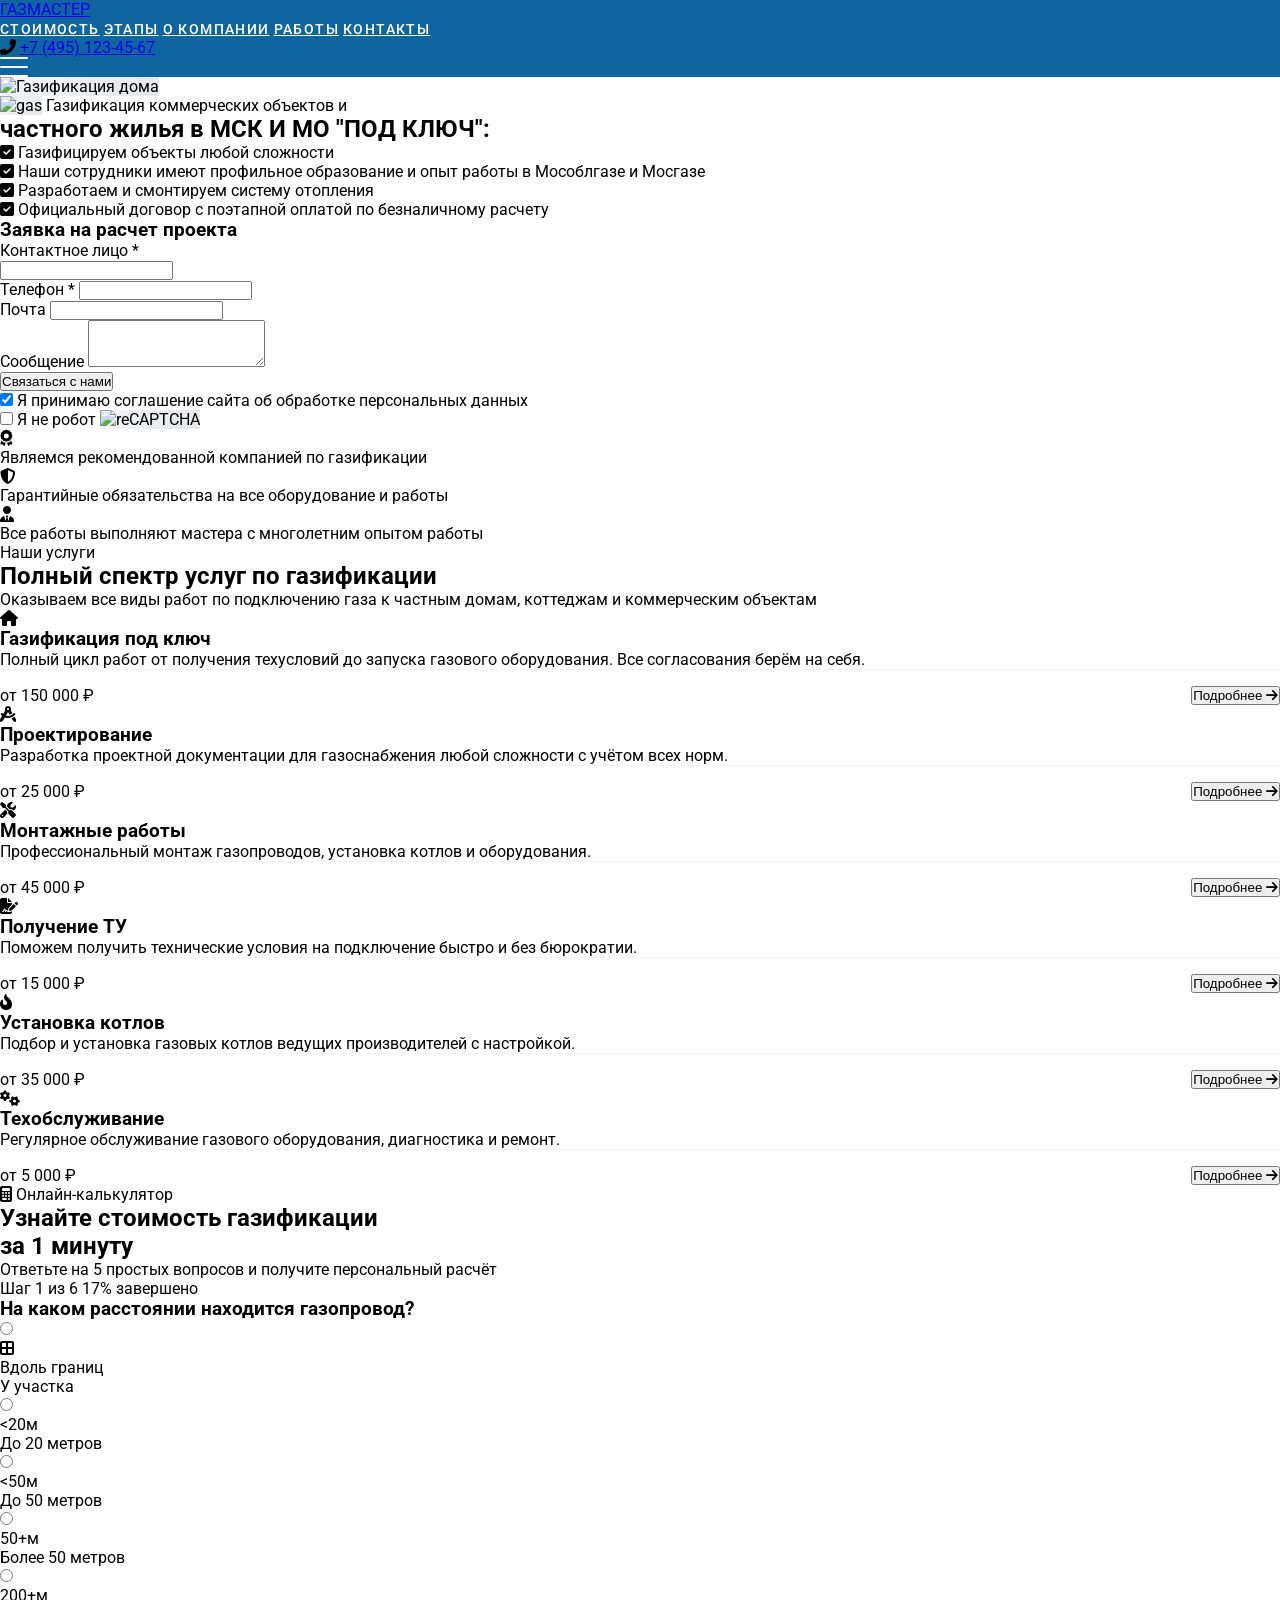
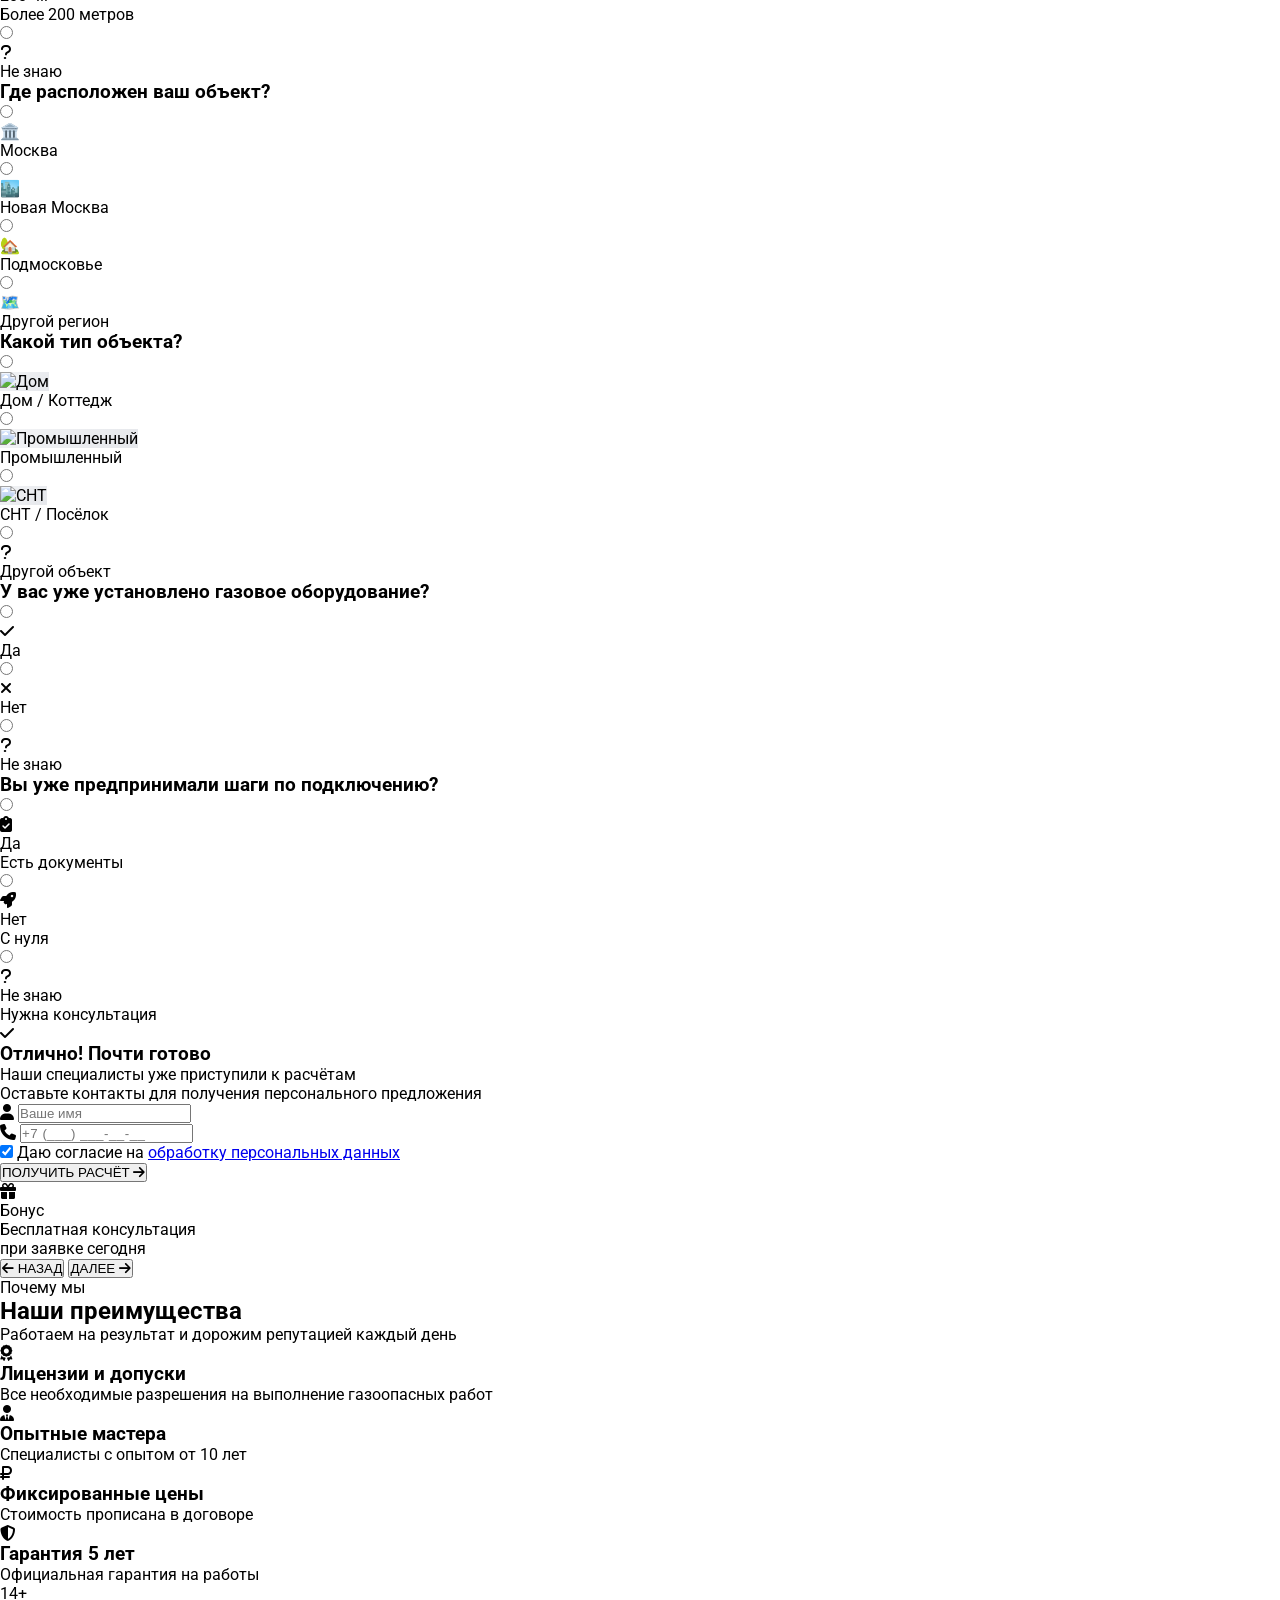
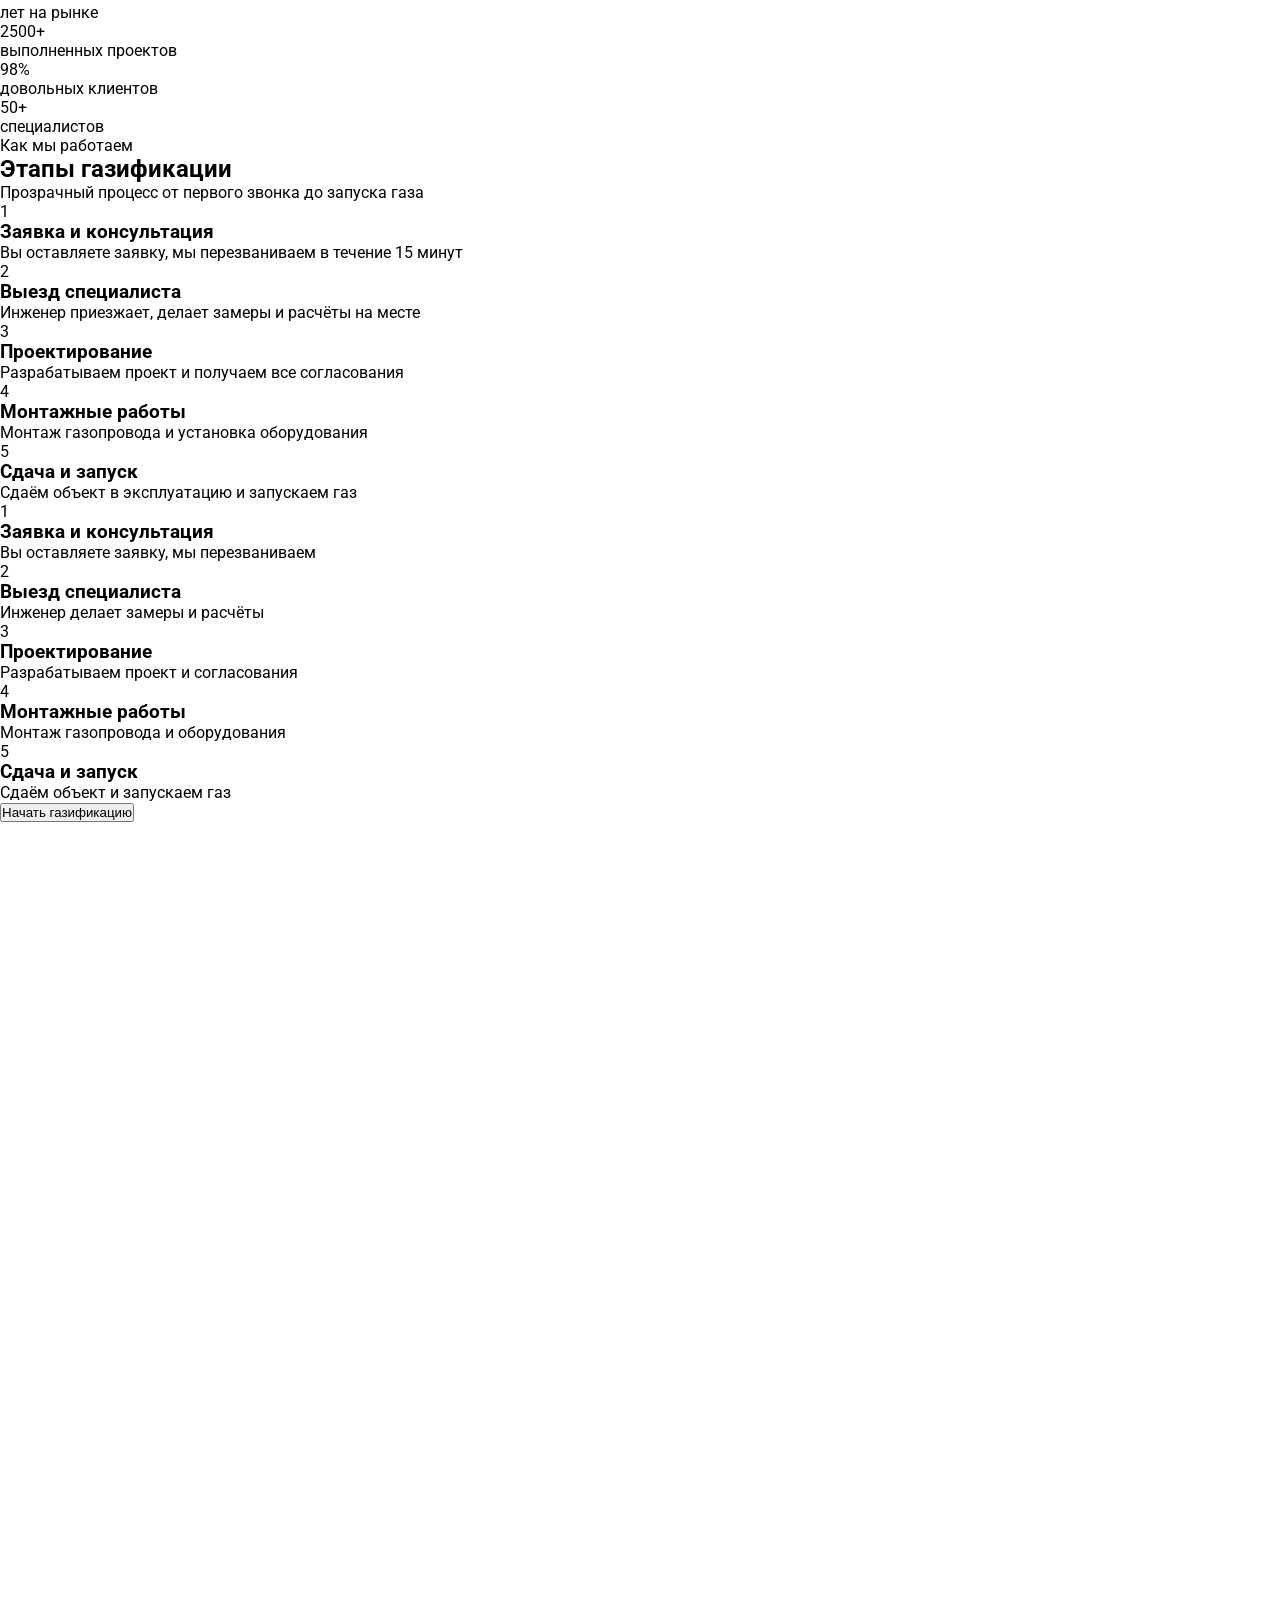
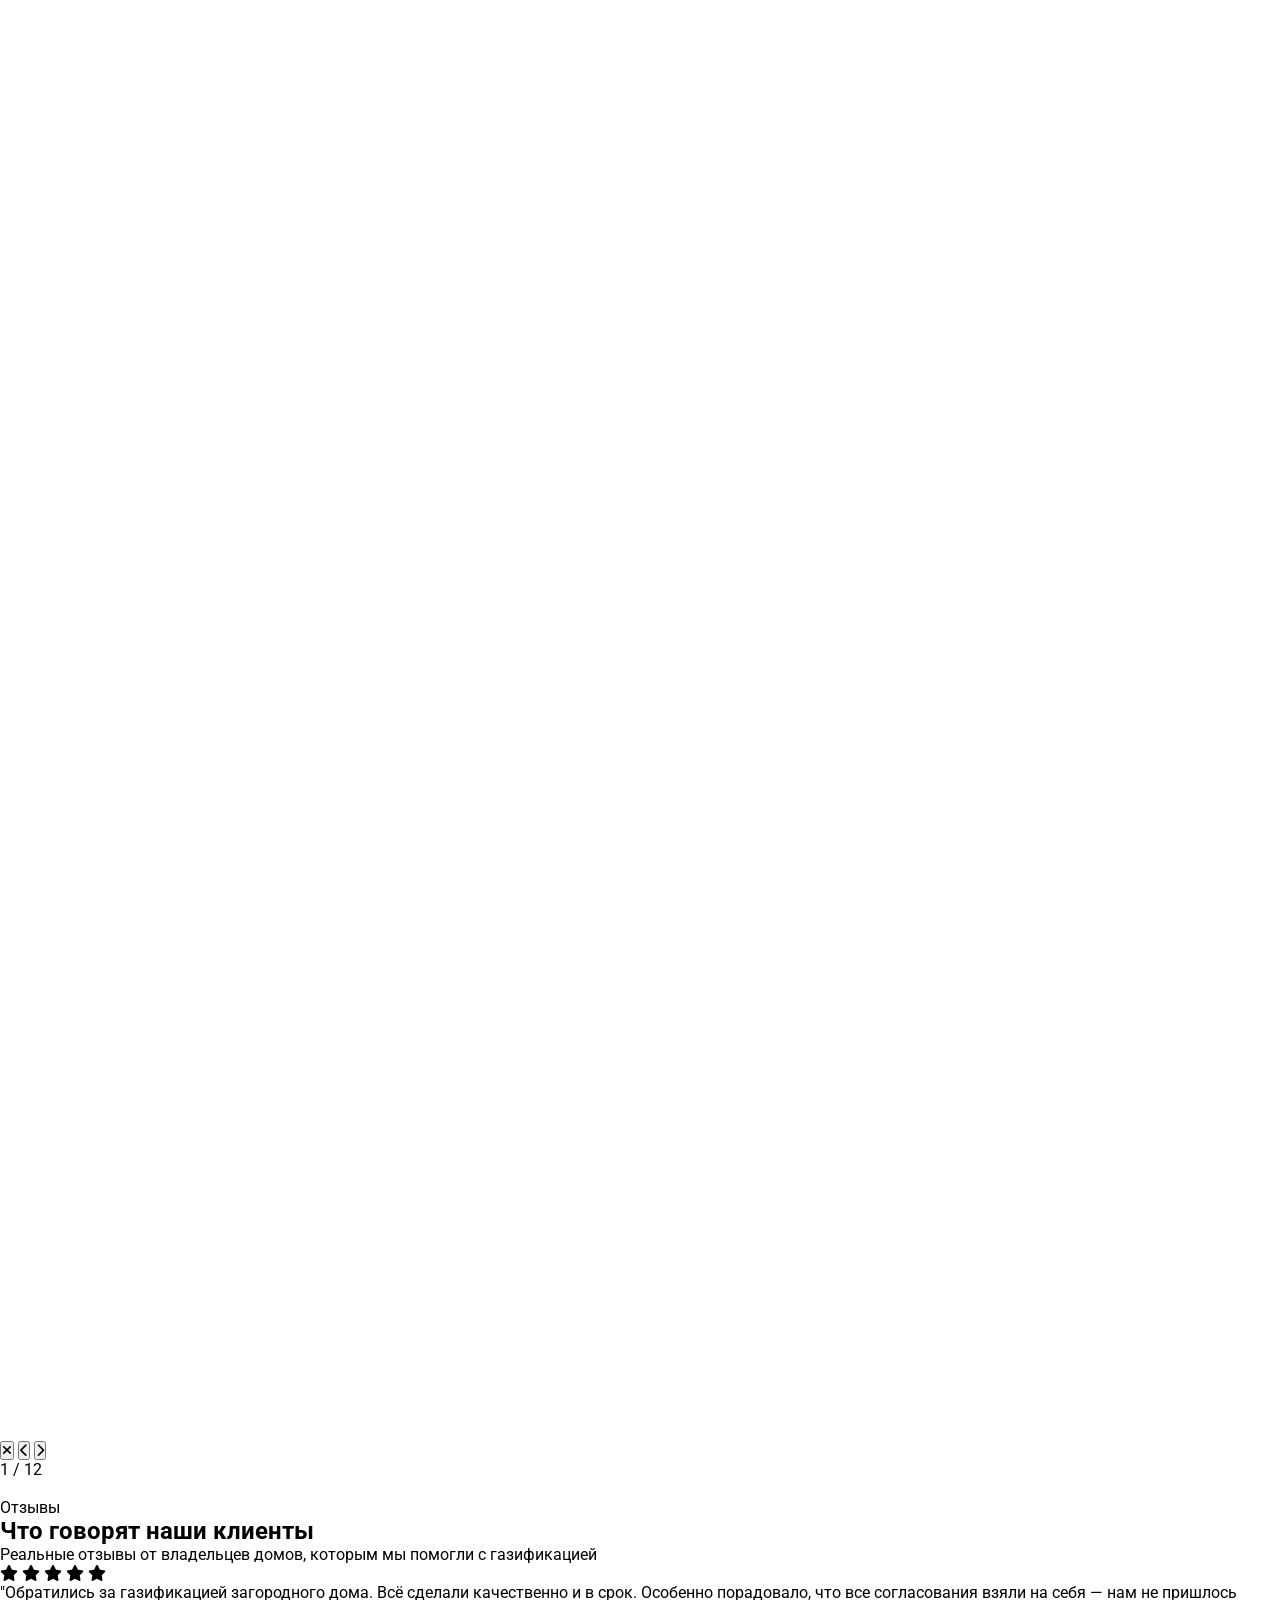
==== commit 4fdb6d5c: "Redesign to match reference site (otoplenie-gaz.ru) - Update header color to exact #0e65a0 blue - Ch" ====
--- a/index.html
+++ b/index.html
@@ -7,18 +7,18 @@
     <meta name="description" content="Профессиональная газификация частных домов. Подключение газа под ключ за 30 дней. Лицензированные специалисты. Гарантия 5 лет.">
     <script src="https://cdn.tailwindcss.com"></script>
     <link rel="stylesheet" href="https://cdnjs.cloudflare.com/ajax/libs/font-awesome/6.5.1/css/all.min.css">
-    <link href="https://fonts.googleapis.com/css2?family=Inter:wght@300;400;500;600;700;800&display=swap" rel="stylesheet">
+    <link href="https://fonts.googleapis.com/css2?family=Roboto:wght@300;400;500;700;900&display=swap" rel="stylesheet">
     <link rel="stylesheet" href="styles.css">
     <script src="https://identity.netlify.com/v1/netlify-identity-widget.js"></script>
 </head>
-<body class="font-inter antialiased">
+<body class="antialiased" style="font-family: 'Roboto', sans-serif;">
     <!-- Header -->
     <header class="header-blue fixed w-full top-0 z-50">
         <div class="container mx-auto px-4">
             <div class="flex items-center justify-between h-16 sm:h-20">
                 <!-- Logo -->
                 <a href="#" class="flex items-center flex-shrink-0 relative z-[100]">
-                    <span class="text-xl sm:text-2xl font-bold text-yellow-400 tracking-wide">ГАЗМАСТЕР</span>
+                    <span class="text-xl sm:text-2xl font-bold text-white tracking-wide">ГАЗМАСТЕР</span>
                 </a>
 
                 <!-- Desktop Nav -->
@@ -31,8 +31,9 @@
                 </nav>
 
                 <!-- Phone -->
-                <div class="hidden lg:flex items-center">
-                    <a href="tel:+74951234567" class="text-lg xl:text-xl font-bold text-yellow-400 hover:text-yellow-300 transition">
+                <div class="hidden lg:flex items-center gap-2">
+                    <i class="fas fa-phone-alt text-orange-400"></i>
+                    <a href="tel:+74951234567" class="text-lg xl:text-xl font-bold text-white hover:opacity-80 transition">
                         +7 (495) 123-45-67
                     </a>
                 </div>
@@ -76,132 +77,117 @@
     </div>
 
     <!-- Hero Section -->
-    <section class="relative min-h-screen flex items-center pt-24 sm:pt-28 md:pt-20 pb-8 overflow-hidden">
+    <section class="hero-blue relative min-h-screen flex items-center pt-20 pb-0 overflow-hidden">
         <!-- Background -->
         <div class="absolute inset-0 z-0">
             <img src="https://images.unsplash.com/photo-1558618666-fcd25c85cd64?w=1920" alt="Газификация дома" class="w-full h-full object-cover">
-            <div class="absolute inset-0 bg-gradient-to-r from-gray-900/95 via-gray-900/80 to-gray-900/40"></div>
-        </div>
-
-        <!-- Floating Elements -->
-        <div class="absolute top-40 right-20 w-72 h-72 bg-orange-500/20 rounded-full blur-3xl animate-pulse"></div>
-        <div class="absolute bottom-20 left-10 w-96 h-96 bg-blue-500/10 rounded-full blur-3xl"></div>
-
-        <div class="container mx-auto px-4 relative z-10">
-            <div class="grid lg:grid-cols-2 gap-12 items-center">
-                <div class="text-white">
-                    <div class="inline-flex items-center gap-2 bg-orange-500/20 backdrop-blur-sm border border-orange-500/30 text-orange-300 px-4 py-2 rounded-full text-sm mb-6">
-                        <i class="fas fa-shield-alt"></i>
-                        <span>Лицензированная компания с 2010 года</span>
-                    </div>
-
-                    <h1 class="text-3xl sm:text-4xl md:text-5xl lg:text-6xl font-extrabold leading-tight mb-4 sm:mb-6">
-                        Газификация вашего дома
-                        <span class="text-transparent bg-clip-text bg-gradient-to-r from-orange-400 to-orange-600"> под ключ</span>
+            <div class="absolute inset-0 bg-[#0e65a0]/85"></div>
+        </div>
+
+        <div class="container mx-auto px-4 relative z-10 py-12">
+            <div class="grid lg:grid-cols-2 gap-8 lg:gap-12 items-start">
+                <!-- Left Content -->
+                <div class="text-white pt-4">
+                    <div class="flex items-center gap-3 mb-6">
+                        <img src="https://img.icons8.com/color/48/gas-industry.png" alt="gas" class="w-10 h-10">
+                        <span class="text-lg">Газификация коммерческих объектов и</span>
+                    </div>
+
+                    <h1 class="text-2xl sm:text-3xl md:text-4xl font-bold leading-tight mb-6">
+                        частного жилья в МСК И МО <span class="text-yellow-400">"ПОД КЛЮЧ"</span>:
                     </h1>
 
-                    <p class="text-base sm:text-lg md:text-xl text-gray-300 mb-6 sm:mb-8 leading-relaxed">
-                        Выполним полный комплекс работ по подключению газа: от проектирования до сдачи в эксплуатацию. Работаем в Москве и области.
-                    </p>
-
-                    <div class="flex flex-wrap gap-3 sm:gap-6 mb-6 sm:mb-10">
-                        <div class="flex items-center gap-3">
-                            <div class="w-12 h-12 bg-orange-500/20 rounded-xl flex items-center justify-center">
-                                <i class="fas fa-clock text-orange-400 text-xl"></i>
-                            </div>
-                            <div>
-                                <p class="font-bold text-2xl">от 14 дней</p>
-                                <p class="text-gray-400 text-sm">срок выполнения</p>
-                            </div>
-                        </div>
-                        <div class="flex items-center gap-3">
-                            <div class="w-12 h-12 bg-orange-500/20 rounded-xl flex items-center justify-center">
-                                <i class="fas fa-certificate text-orange-400 text-xl"></i>
-                            </div>
-                            <div>
-                                <p class="font-bold text-2xl">5 лет</p>
-                                <p class="text-gray-400 text-sm">гарантия на работы</p>
-                            </div>
-                        </div>
-                        <div class="flex items-center gap-3">
-                            <div class="w-12 h-12 bg-orange-500/20 rounded-xl flex items-center justify-center">
-                                <i class="fas fa-users text-orange-400 text-xl"></i>
-                            </div>
-                            <div>
-                                <p class="font-bold text-2xl">2500+</p>
-                                <p class="text-gray-400 text-sm">довольных клиентов</p>
-                            </div>
-                        </div>
-                    </div>
-
-                    <div class="flex flex-col sm:flex-row flex-wrap gap-3 sm:gap-4">
-                        <button onclick="openModal()" class="group bg-gradient-to-r from-orange-500 to-orange-600 text-white px-6 sm:px-8 py-3 sm:py-4 rounded-xl font-bold text-base sm:text-lg hover:shadow-2xl hover:shadow-orange-500/40 transition-all duration-300 hover:-translate-y-1">
-                            Рассчитать стоимость
-                            <i class="fas fa-arrow-right ml-2 group-hover:translate-x-1 transition-transform"></i>
-                        </button>
-                        <a href="tel:+74951234567" class="flex items-center justify-center gap-3 bg-white/10 backdrop-blur-sm border border-white/20 text-white px-6 sm:px-8 py-3 sm:py-4 rounded-xl font-semibold hover:bg-white/20 transition-all">
-                            <i class="fas fa-phone-alt"></i>
-                            Позвонить нам
-                        </a>
-                    </div>
+                    <ul class="space-y-4 mb-8">
+                        <li class="flex items-start gap-3">
+                            <i class="fas fa-check-square text-yellow-400 mt-1"></i>
+                            <span>Газифицируем объекты любой сложности</span>
+                        </li>
+                        <li class="flex items-start gap-3">
+                            <i class="fas fa-check-square text-yellow-400 mt-1"></i>
+                            <span>Наши сотрудники имеют профильное образование и опыт работы в Мособлгазе и Мосгазе</span>
+                        </li>
+                        <li class="flex items-start gap-3">
+                            <i class="fas fa-check-square text-yellow-400 mt-1"></i>
+                            <span>Разработаем и смонтируем систему отопления</span>
+                        </li>
+                        <li class="flex items-start gap-3">
+                            <i class="fas fa-check-square text-yellow-400 mt-1"></i>
+                            <span>Официальный договор с поэтапной оплатой по безналичному расчету</span>
+                        </li>
+                    </ul>
                 </div>
 
                 <!-- Hero Form -->
-                <div class="bg-white rounded-2xl sm:rounded-3xl p-5 sm:p-8 shadow-2xl">
-                    <div class="text-center mb-4 sm:mb-6">
-                        <h3 class="text-xl sm:text-2xl font-bold text-gray-800 mb-2">Получите бесплатную консультацию</h3>
-                        <p class="text-sm sm:text-base text-gray-500">Оставьте заявку и мы перезвоним вам в течение 15 минут</p>
-                    </div>
+                <div class="bg-white/95 backdrop-blur rounded-lg p-6 sm:p-8 shadow-2xl">
+                    <h3 class="text-lg sm:text-xl font-bold text-gray-800 mb-1 uppercase">Заявка на расчет проекта</h3>
+                    <p class="text-sm text-gray-500 mb-4">Контактное лицо *</p>
 
                     <form id="heroForm" class="space-y-4">
                         <div>
-                            <input type="text" name="name" placeholder="Ваше имя" required
-                                class="w-full px-5 py-4 bg-gray-50 border border-gray-200 rounded-xl focus:outline-none focus:border-orange-500 focus:ring-2 focus:ring-orange-500/20 transition">
+                            <input type="text" name="name" placeholder="" required
+                                class="w-full px-4 py-3 bg-white border border-gray-300 rounded focus:outline-none focus:border-[#0e65a0] transition">
+                        </div>
+                        <div class="grid grid-cols-2 gap-4">
+                            <div>
+                                <label class="block text-sm text-gray-600 mb-1">Телефон *</label>
+                                <input type="tel" name="phone" placeholder="" required
+                                    class="w-full px-4 py-3 bg-white border border-gray-300 rounded focus:outline-none focus:border-[#0e65a0] transition">
+                            </div>
+                            <div>
+                                <label class="block text-sm text-gray-600 mb-1">Почта</label>
+                                <input type="email" name="email" placeholder=""
+                                    class="w-full px-4 py-3 bg-white border border-gray-300 rounded focus:outline-none focus:border-[#0e65a0] transition">
+                            </div>
                         </div>
                         <div>
-                            <input type="tel" name="phone" placeholder="+7 (___) ___-__-__" required
-                                class="w-full px-5 py-4 bg-gray-50 border border-gray-200 rounded-xl focus:outline-none focus:border-orange-500 focus:ring-2 focus:ring-orange-500/20 transition">
-                        </div>
-                        <div>
-                            <select name="service" class="w-full px-5 py-4 bg-gray-50 border border-gray-200 rounded-xl focus:outline-none focus:border-orange-500 focus:ring-2 focus:ring-orange-500/20 transition text-gray-600">
-                                <option value="">Выберите услугу</option>
-                                <option value="Газификация под ключ">Газификация под ключ</option>
-                                <option value="Подключение газа">Подключение газа</option>
-                                <option value="Проектирование">Проектирование газоснабжения</option>
-                                <option value="Монтаж оборудования">Монтаж газового оборудования</option>
-                                <option value="Обслуживание">Техническое обслуживание</option>
-                            </select>
-                        </div>
-                        <button type="submit" class="w-full bg-gradient-to-r from-orange-500 to-orange-600 text-white py-4 rounded-xl font-bold text-lg hover:shadow-lg hover:shadow-orange-500/30 transition-all duration-300 hover:-translate-y-0.5">
-                            Получить консультацию
+                            <label class="block text-sm text-gray-600 mb-1">Сообщение</label>
+                            <textarea name="message" rows="3"
+                                class="w-full px-4 py-3 bg-white border border-gray-300 rounded focus:outline-none focus:border-[#0e65a0] transition resize-none"></textarea>
+                        </div>
+                        <button type="submit" class="w-full bg-[#fba626] hover:bg-[#e09520] text-white py-4 rounded font-bold text-base uppercase transition-all duration-300">
+                            Связаться с нами
                         </button>
-                        <p class="text-center text-sm text-gray-400">
-                            Нажимая кнопку, вы соглашаетесь с <a href="#" class="text-orange-500 hover:underline">политикой конфиденциальности</a>
-                        </p>
+                        <div class="flex items-start gap-2 text-xs text-gray-500">
+                            <input type="checkbox" id="privacy" class="mt-1" checked>
+                            <label for="privacy">Я принимаю соглашение сайта об обработке персональных данных</label>
+                        </div>
+                        <!-- reCAPTCHA placeholder -->
+                        <div class="flex items-center gap-3 p-3 border border-gray-300 rounded bg-gray-50">
+                            <input type="checkbox" id="recaptcha" class="w-5 h-5">
+                            <label for="recaptcha" class="text-sm text-gray-600">Я не робот</label>
+                            <img src="https://www.gstatic.com/recaptcha/api2/logo_48.png" alt="reCAPTCHA" class="w-8 h-8 ml-auto">
+                        </div>
                     </form>
-
-                    <div class="mt-6 pt-6 border-t border-gray-100">
-                        <div class="flex items-center justify-center gap-4 text-sm text-gray-500">
-                            <div class="flex items-center gap-2">
-                                <i class="fas fa-check-circle text-green-500"></i>
-                                <span>Бесплатный выезд</span>
-                            </div>
-                            <div class="flex items-center gap-2">
-                                <i class="fas fa-check-circle text-green-500"></i>
-                                <span>Без предоплаты</span>
-                            </div>
-                        </div>
-                    </div>
-                </div>
-            </div>
-        </div>
-
-        <!-- Scroll Indicator -->
-        <div class="absolute bottom-8 left-1/2 -translate-x-1/2 animate-bounce">
-            <a href="#services" class="text-white/50 hover:text-white transition">
-                <i class="fas fa-chevron-down text-2xl"></i>
-            </a>
-        </div>
+                </div>
+            </div>
+        </div>
+
+        <!-- Bottom Info Bar -->
+        <div class="absolute bottom-0 left-0 right-0 bg-white/95 backdrop-blur py-4 z-20">
+            <div class="container mx-auto px-4">
+                <div class="grid grid-cols-1 md:grid-cols-3 gap-4 text-center">
+                    <div class="flex items-center justify-center gap-3">
+                        <div class="w-12 h-12 bg-yellow-400 rounded-full flex items-center justify-center">
+                            <i class="fas fa-award text-white text-xl"></i>
+                        </div>
+                        <span class="text-sm text-gray-700">Являемся рекомендованной компанией по газификации</span>
+                    </div>
+                    <div class="flex items-center justify-center gap-3">
+                        <div class="w-12 h-12 bg-yellow-400 rounded-full flex items-center justify-center">
+                            <i class="fas fa-shield-alt text-white text-xl"></i>
+                        </div>
+                        <span class="text-sm text-gray-700">Гарантийные обязательства на все оборудование и работы</span>
+                    </div>
+                    <div class="flex items-center justify-center gap-3">
+                        <div class="w-12 h-12 bg-yellow-400 rounded-full flex items-center justify-center">
+                            <i class="fas fa-user-tie text-white text-xl"></i>
+                        </div>
+                        <span class="text-sm text-gray-700">Все работы выполняют мастера с многолетним опытом работы</span>
+                    </div>
+                </div>
+            </div>
+        </div>
+
     </section>
 
     <!-- Services Section -->
--- a/styles.css
+++ b/styles.css
@@ -11,7 +11,7 @@
 }
 
 body {
-    font-family: 'Inter', sans-serif;
+    font-family: 'Roboto', sans-serif;
     overflow-x: hidden;
 }
 
@@ -117,46 +117,32 @@
 }
 
 /* ==========================================
-   BLUE HEADER DESIGN
+   BLUE HEADER DESIGN (Reference: otoplenie-gaz.ru)
    ========================================== */
 .header-blue {
-    background: linear-gradient(135deg, #0ea5e9 0%, #06b6d4 50%, #22d3ee 100%);
-    box-shadow: 0 2px 10px rgba(0, 0, 0, 0.1);
+    background: #0e65a0;
+    box-shadow: none;
 }
 
 .header-blue.scrolled {
-    background: linear-gradient(135deg, #0ea5e9 0%, #06b6d4 50%, #22d3ee 100%);
-    box-shadow: 0 4px 20px rgba(0, 0, 0, 0.15);
+    background: #0e65a0;
+    box-shadow: 0 2px 10px rgba(0, 0, 0, 0.2);
 }
 
 /* Navigation Links - Blue Theme */
 .nav-link-blue {
     color: white;
-    font-weight: 600;
+    font-weight: 500;
     font-size: 0.875rem;
-    letter-spacing: 0.5px;
+    letter-spacing: 0.1em;
+    text-transform: uppercase;
     padding: 0.5rem 0;
-    transition: all 0.3s ease;
+    transition: opacity 0.3s ease;
     position: relative;
 }
 
-.nav-link-blue::after {
-    content: '';
-    position: absolute;
-    bottom: 0;
-    left: 0;
-    width: 0;
-    height: 2px;
-    background: #fbbf24;
-    transition: width 0.3s ease;
-}
-
 .nav-link-blue:hover {
-    color: #fde047;
-}
-
-.nav-link-blue:hover::after {
-    width: 100%;
+    opacity: 0.8;
 }
 
 /* Hamburger Menu - Blue Theme */
@@ -174,9 +160,9 @@
 .hamburger-blue span {
     display: block;
     width: 100%;
-    height: 3px;
-    background: #fbbf24;
-    border-radius: 3px;
+    height: 2px;
+    background: white;
+    border-radius: 2px;
     transition: all 0.3s ease;
 }
 
@@ -200,7 +186,7 @@
     width: 100%;
     height: 100vh;
     height: 100dvh;
-    background: linear-gradient(135deg, #0ea5e9 0%, #06b6d4 50%, #22d3ee 100%);
+    background: #0e65a0;
     z-index: 90;
     transform: translateX(100%);
     transition: transform 0.4s cubic-bezier(0.4, 0, 0.2, 1);
@@ -300,16 +286,16 @@
     gap: 0.5rem;
     font-size: 1.25rem;
     font-weight: 700;
-    color: #fbbf24;
-    transition: color 0.3s ease;
+    color: white;
+    transition: opacity 0.3s ease;
 }
 
 .mobile-menu-phone-blue i {
-    color: #fbbf24;
+    color: #fba626;
 }
 
 .mobile-menu-phone-blue:hover {
-    color: #fde047;
+    opacity: 0.8;
 }
 
 /* Mobile Header Height */
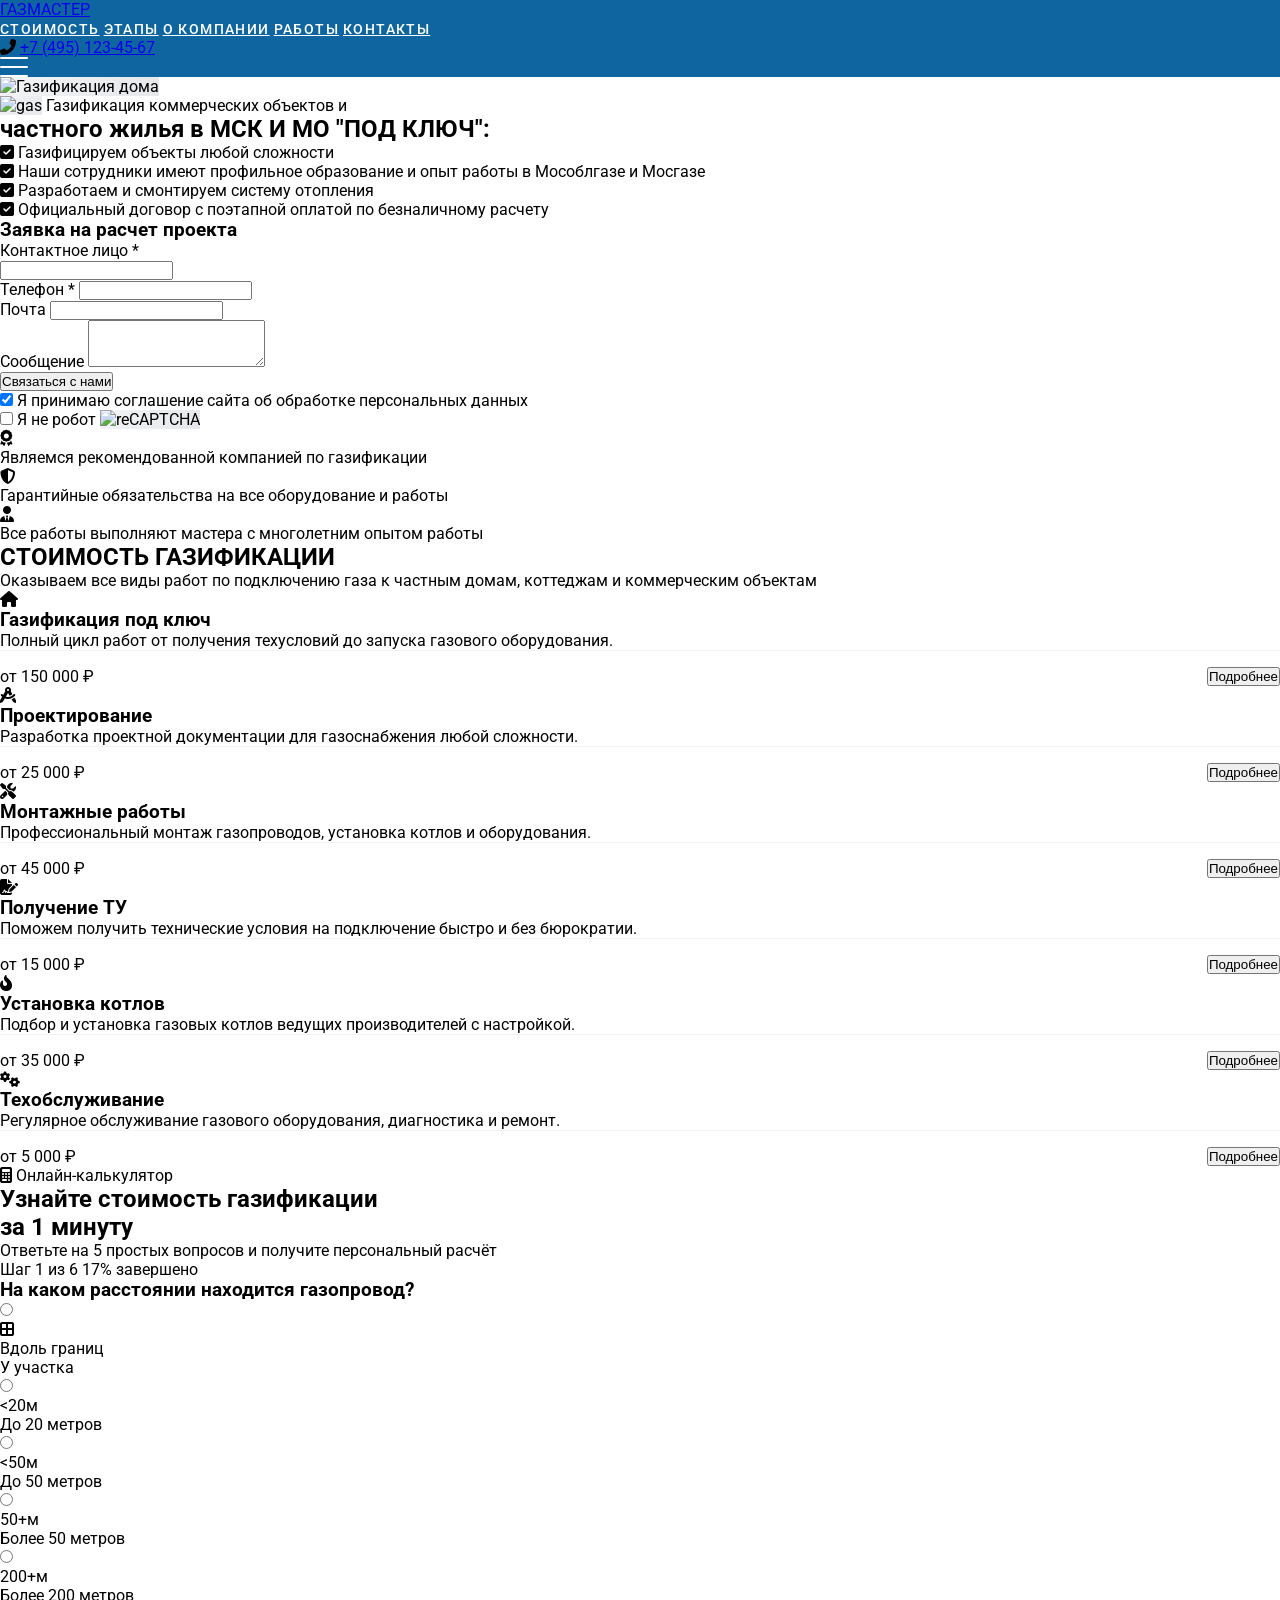
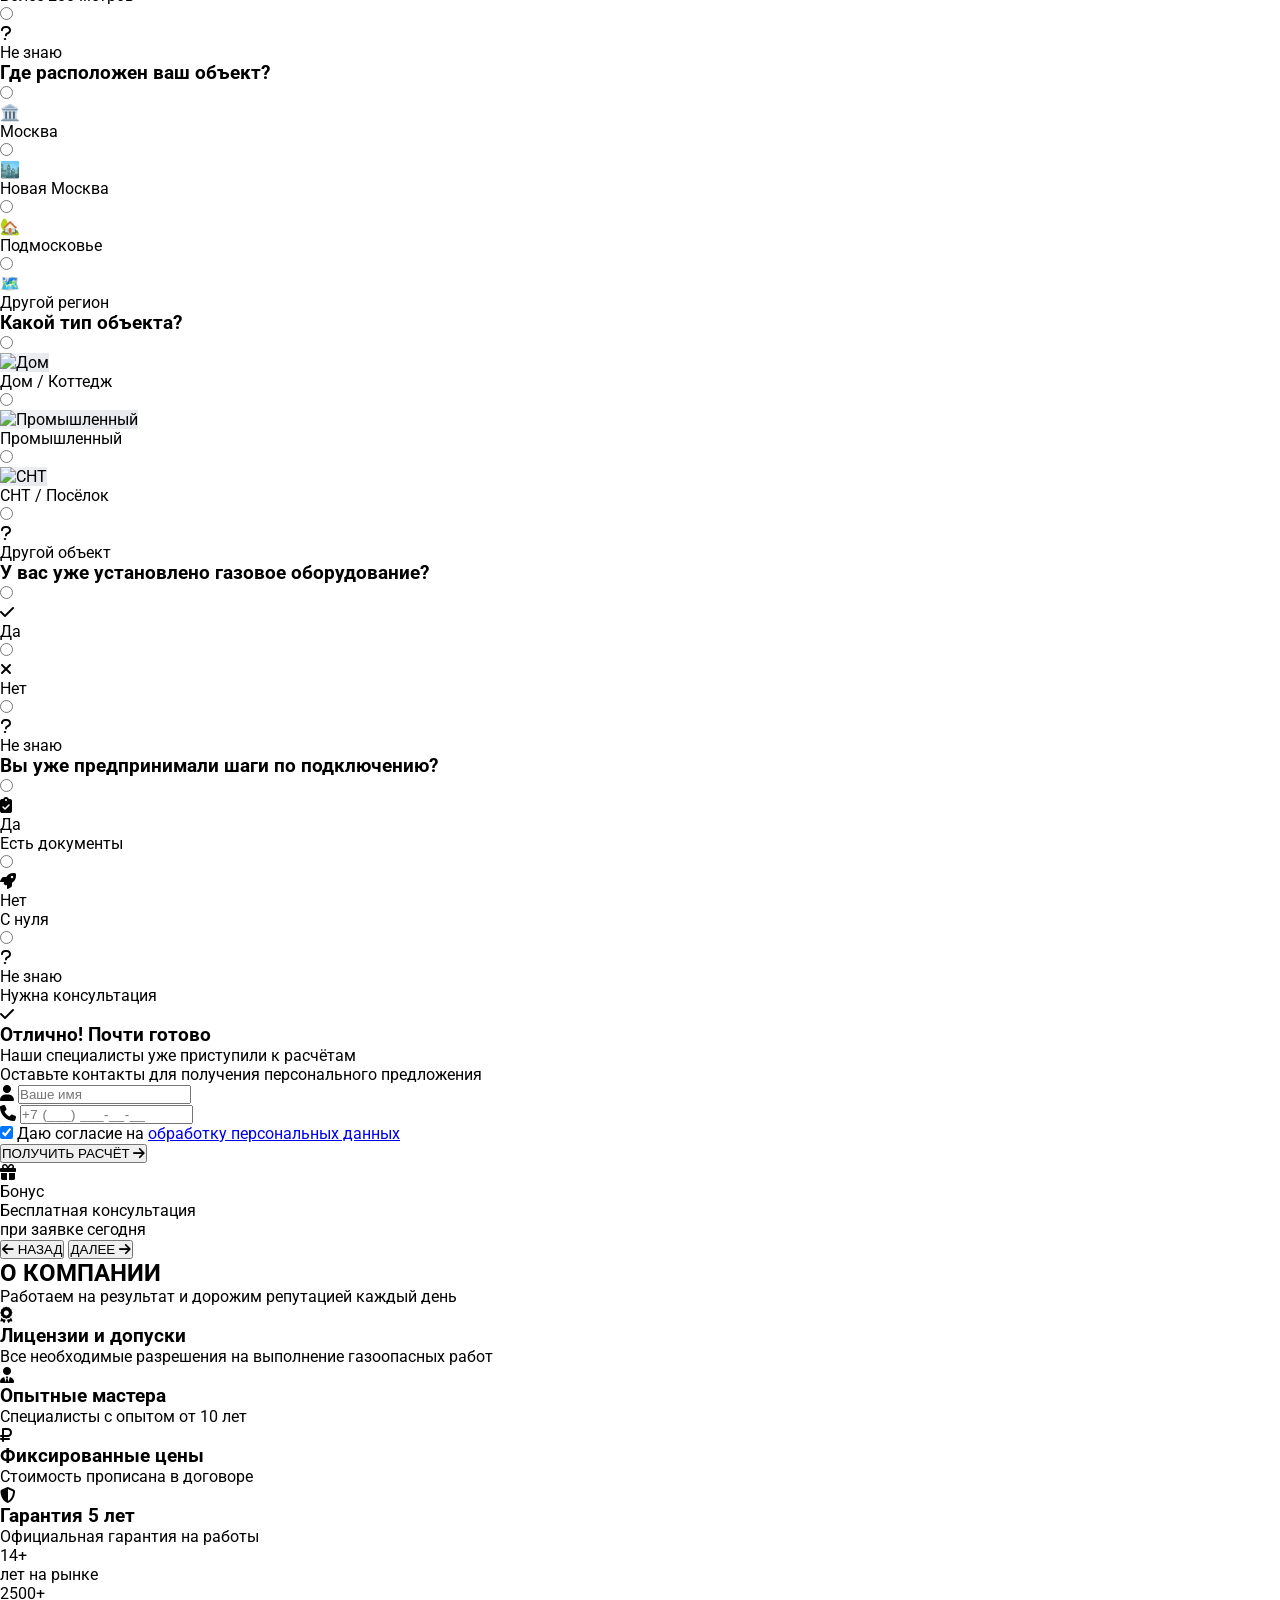
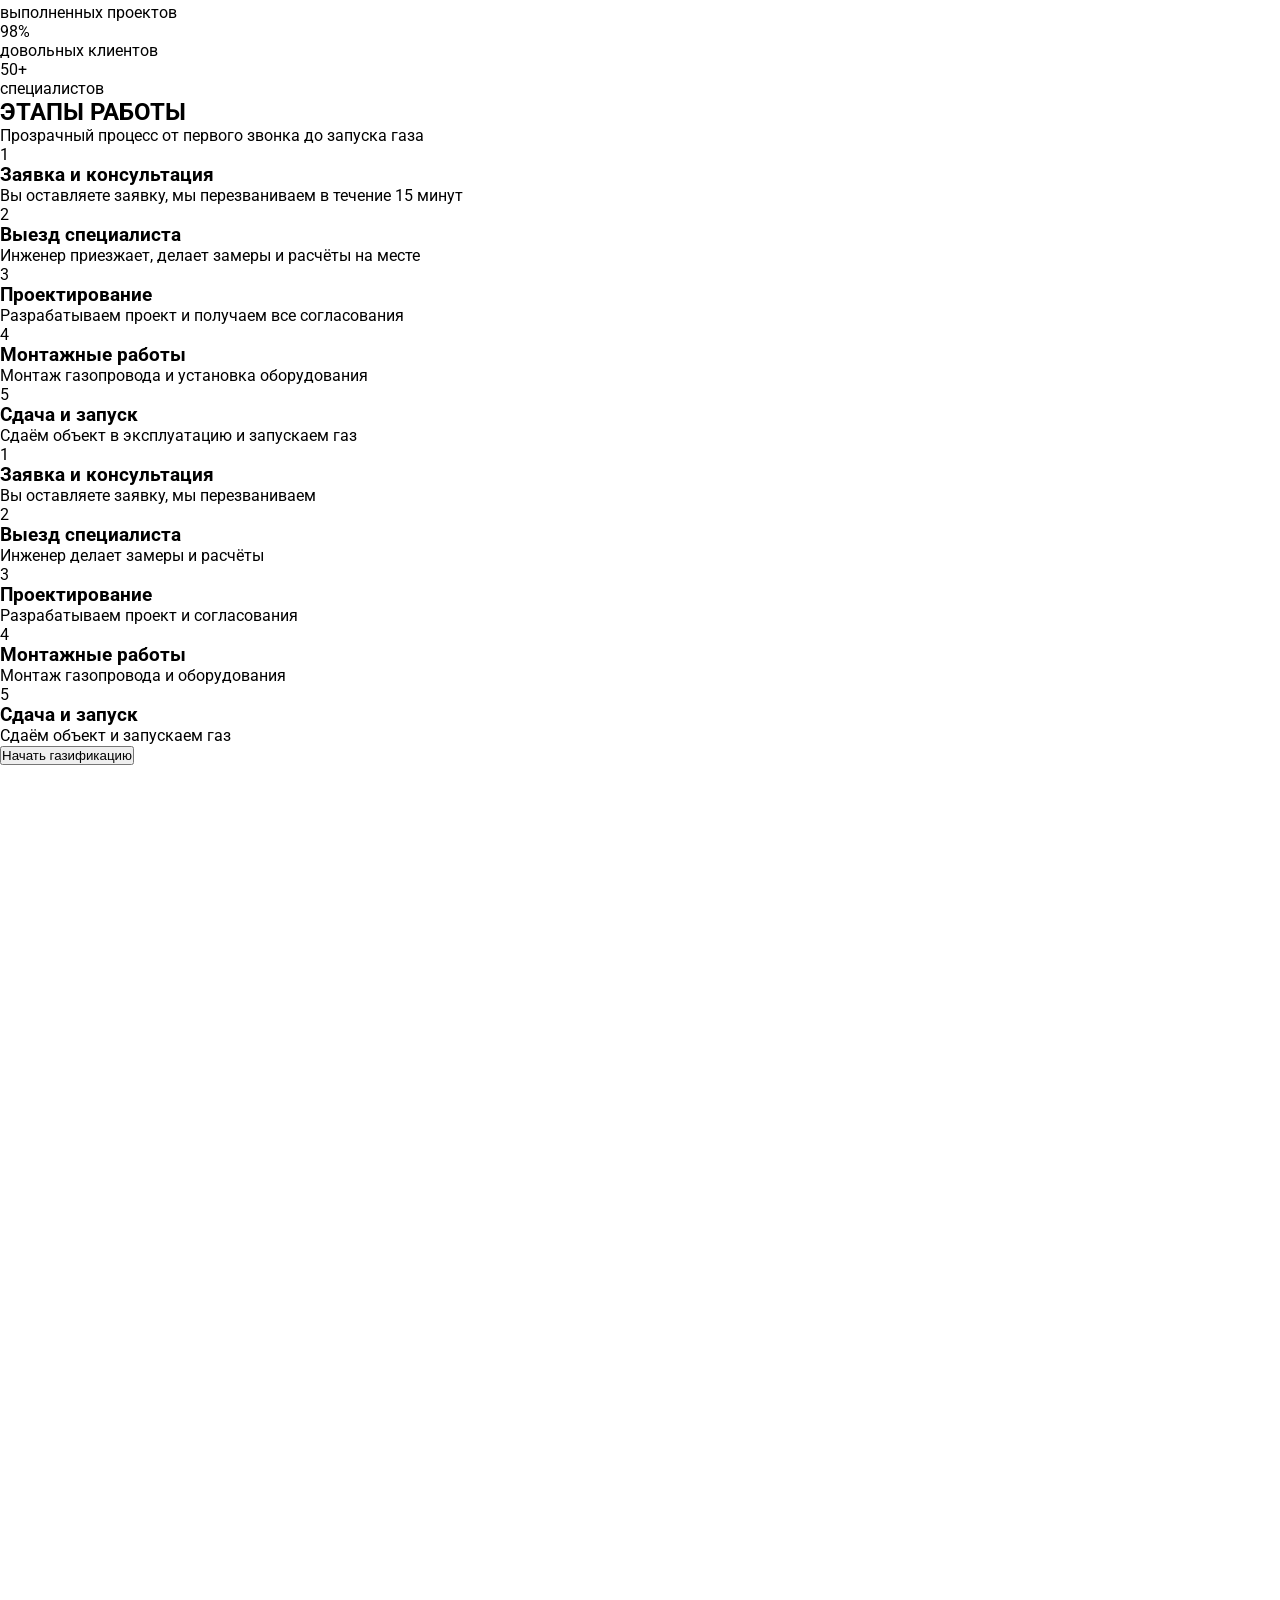
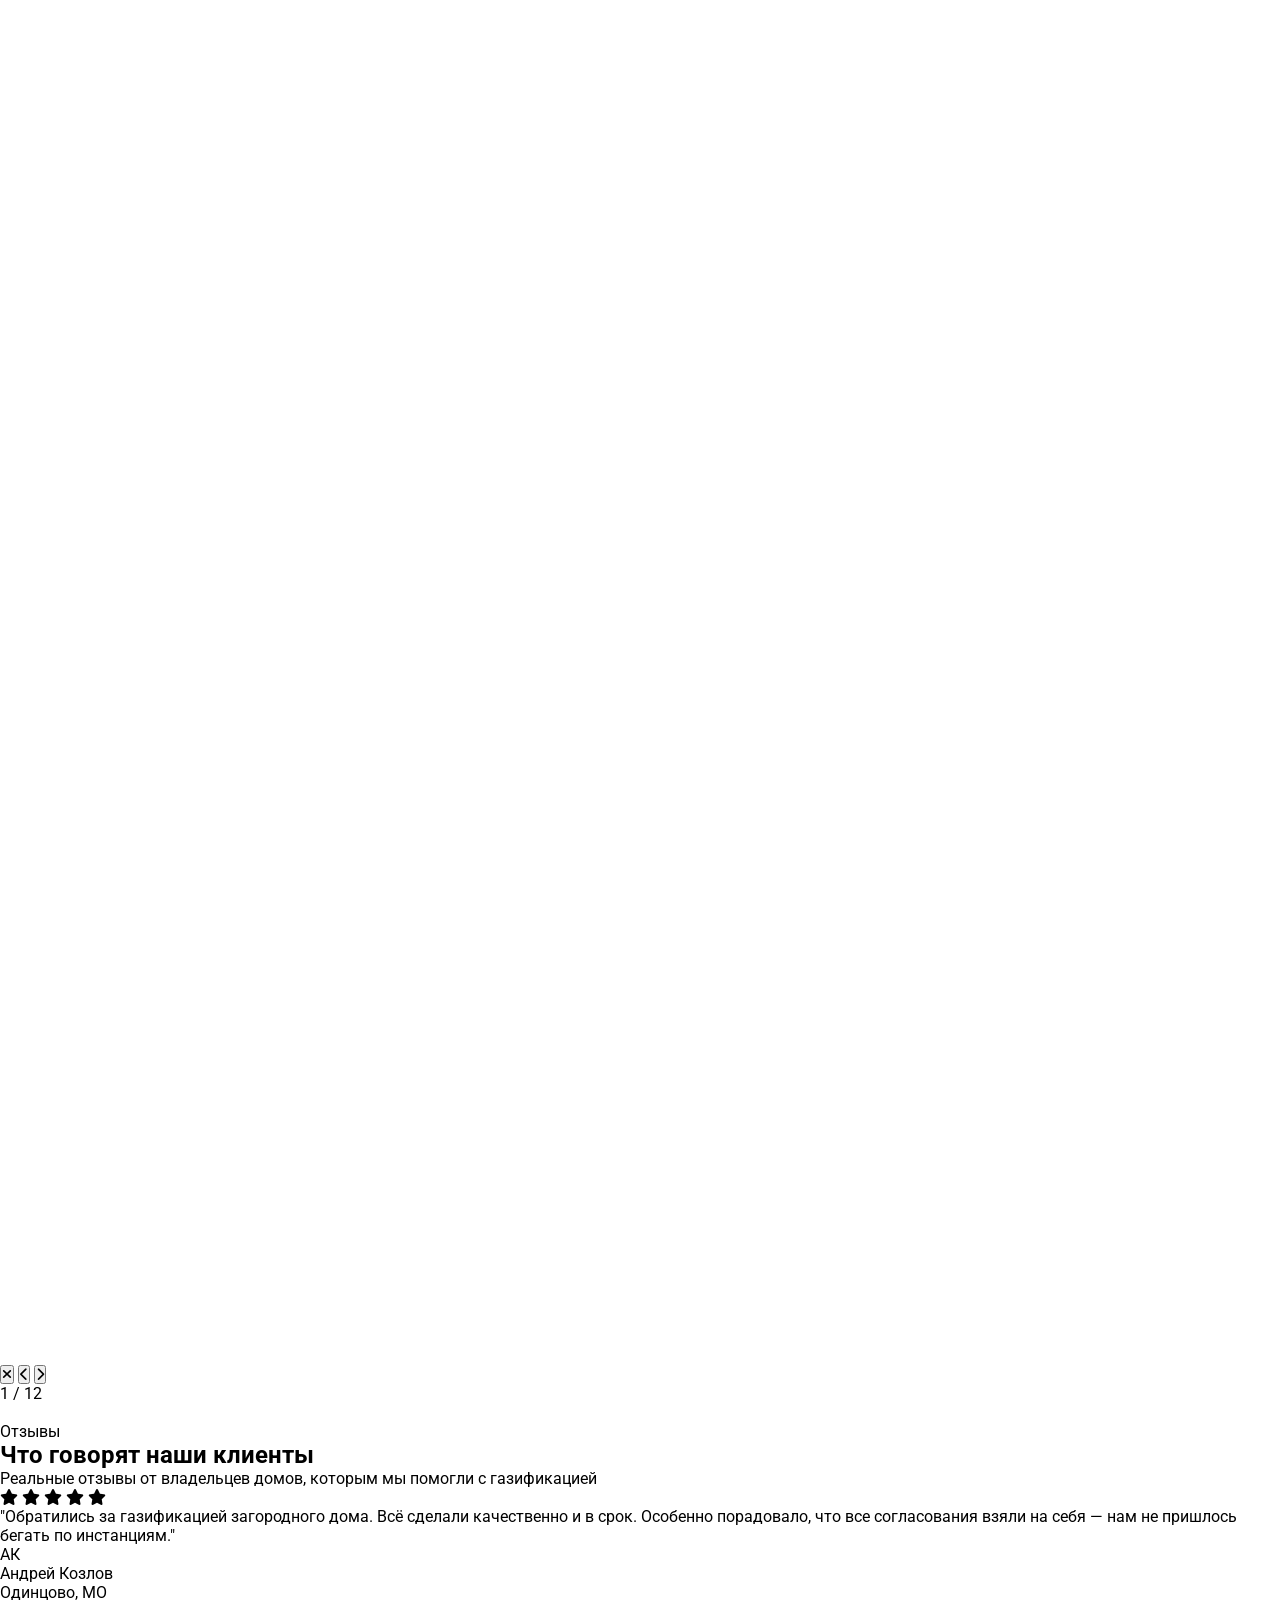
==== commit 6d2f4ec5: "Continue redesign to match reference site - Update services section: blue titles, orange prices/butt" ====
--- a/index.html
+++ b/index.html
@@ -191,101 +191,100 @@
     </section>
 
     <!-- Services Section -->
-    <section id="services" class="py-12 sm:py-16 md:py-24 bg-gray-50">
+    <section id="services" class="py-12 sm:py-16 md:py-20 bg-white">
         <div class="container mx-auto px-4">
-            <div class="text-center mb-8 sm:mb-12 md:mb-16">
-                <span class="inline-block bg-orange-100 text-orange-600 px-3 sm:px-4 py-1.5 sm:py-2 rounded-full text-xs sm:text-sm font-semibold mb-3 sm:mb-4">Наши услуги</span>
-                <h2 class="text-2xl sm:text-3xl md:text-4xl lg:text-5xl font-bold text-gray-800 mb-3 sm:mb-4">Полный спектр услуг по газификации</h2>
-                <p class="text-sm sm:text-base md:text-xl text-gray-500 max-w-2xl mx-auto px-4">Оказываем все виды работ по подключению газа к частным домам, коттеджам и коммерческим объектам</p>
-            </div>
-
-            <div class="grid grid-cols-1 sm:grid-cols-2 lg:grid-cols-3 gap-4 sm:gap-6 lg:gap-8">
+            <div class="text-center mb-8 sm:mb-12">
+                <h2 class="text-2xl sm:text-3xl md:text-4xl font-bold text-[#0e65a0] mb-3 sm:mb-4">СТОИМОСТЬ ГАЗИФИКАЦИИ</h2>
+                <p class="text-sm sm:text-base md:text-lg text-gray-600 max-w-3xl mx-auto">Оказываем все виды работ по подключению газа к частным домам, коттеджам и коммерческим объектам</p>
+            </div>
+
+            <div class="grid grid-cols-1 sm:grid-cols-2 lg:grid-cols-3 gap-4 sm:gap-6">
                 <!-- Service Card 1 -->
-                <div class="group bg-white rounded-xl sm:rounded-2xl p-5 sm:p-8 shadow-lg hover:shadow-2xl transition-all duration-300 hover:-translate-y-2 border border-gray-100 flex flex-col">
-                    <div class="w-12 h-12 sm:w-16 sm:h-16 bg-gradient-to-br from-orange-500 to-orange-600 rounded-xl sm:rounded-2xl flex items-center justify-center mb-4 sm:mb-6 group-hover:scale-110 transition-transform">
-                        <i class="fas fa-home text-white text-xl sm:text-2xl"></i>
-                    </div>
-                    <h3 class="text-lg sm:text-xl font-bold text-gray-800 mb-2 sm:mb-3">Газификация под ключ</h3>
-                    <p class="text-sm sm:text-base text-gray-500 flex-grow">Полный цикл работ от получения техусловий до запуска газового оборудования. Все согласования берём на себя.</p>
+                <div class="group bg-gray-50 rounded-lg p-5 sm:p-6 hover:shadow-lg transition-all duration-300 border border-gray-200 flex flex-col">
+                    <div class="w-12 h-12 bg-[#0e65a0] rounded-lg flex items-center justify-center mb-4 group-hover:scale-110 transition-transform">
+                        <i class="fas fa-home text-white text-xl"></i>
+                    </div>
+                    <h3 class="text-lg font-bold text-[#0e65a0] mb-2">Газификация под ключ</h3>
+                    <p class="text-sm text-gray-600 flex-grow mb-4">Полный цикл работ от получения техусловий до запуска газового оборудования.</p>
                     <div class="service-card-footer">
-                        <span class="text-orange-500 font-bold text-sm sm:text-base">от 150 000 ₽</span>
-                        <button onclick="openModal('Газификация под ключ')" class="btn-right text-orange-500 font-semibold hover:text-orange-600 transition flex items-center gap-1 sm:gap-2 text-sm sm:text-base">
-                            Подробнее <i class="fas fa-arrow-right text-xs sm:text-sm"></i>
+                        <span class="text-[#fba626] font-bold text-lg">от 150 000 ₽</span>
+                        <button onclick="openModal('Газификация под ключ')" class="btn-right bg-[#fba626] hover:bg-[#e09520] text-white px-4 py-2 rounded text-sm font-medium transition">
+                            Подробнее
                         </button>
                     </div>
                 </div>
 
                 <!-- Service Card 2 -->
-                <div class="group bg-white rounded-xl sm:rounded-2xl p-5 sm:p-8 shadow-lg hover:shadow-2xl transition-all duration-300 hover:-translate-y-2 border border-gray-100 flex flex-col">
-                    <div class="w-12 h-12 sm:w-16 sm:h-16 bg-gradient-to-br from-blue-500 to-blue-600 rounded-xl sm:rounded-2xl flex items-center justify-center mb-4 sm:mb-6 group-hover:scale-110 transition-transform">
-                        <i class="fas fa-drafting-compass text-white text-xl sm:text-2xl"></i>
-                    </div>
-                    <h3 class="text-lg sm:text-xl font-bold text-gray-800 mb-2 sm:mb-3">Проектирование</h3>
-                    <p class="text-sm sm:text-base text-gray-500 flex-grow">Разработка проектной документации для газоснабжения любой сложности с учётом всех норм.</p>
+                <div class="group bg-gray-50 rounded-lg p-5 sm:p-6 hover:shadow-lg transition-all duration-300 border border-gray-200 flex flex-col">
+                    <div class="w-12 h-12 bg-[#0e65a0] rounded-lg flex items-center justify-center mb-4 group-hover:scale-110 transition-transform">
+                        <i class="fas fa-drafting-compass text-white text-xl"></i>
+                    </div>
+                    <h3 class="text-lg font-bold text-[#0e65a0] mb-2">Проектирование</h3>
+                    <p class="text-sm text-gray-600 flex-grow mb-4">Разработка проектной документации для газоснабжения любой сложности.</p>
                     <div class="service-card-footer">
-                        <span class="text-blue-500 font-bold text-sm sm:text-base">от 25 000 ₽</span>
-                        <button onclick="openModal('Проектирование')" class="btn-right text-blue-500 font-semibold hover:text-blue-600 transition flex items-center gap-1 sm:gap-2 text-sm sm:text-base">
-                            Подробнее <i class="fas fa-arrow-right text-xs sm:text-sm"></i>
+                        <span class="text-[#fba626] font-bold text-lg">от 25 000 ₽</span>
+                        <button onclick="openModal('Проектирование')" class="btn-right bg-[#fba626] hover:bg-[#e09520] text-white px-4 py-2 rounded text-sm font-medium transition">
+                            Подробнее
                         </button>
                     </div>
                 </div>
 
                 <!-- Service Card 3 -->
-                <div class="group bg-white rounded-xl sm:rounded-2xl p-5 sm:p-8 shadow-lg hover:shadow-2xl transition-all duration-300 hover:-translate-y-2 border border-gray-100 flex flex-col">
-                    <div class="w-12 h-12 sm:w-16 sm:h-16 bg-gradient-to-br from-green-500 to-green-600 rounded-xl sm:rounded-2xl flex items-center justify-center mb-4 sm:mb-6 group-hover:scale-110 transition-transform">
-                        <i class="fas fa-tools text-white text-xl sm:text-2xl"></i>
-                    </div>
-                    <h3 class="text-lg sm:text-xl font-bold text-gray-800 mb-2 sm:mb-3">Монтажные работы</h3>
-                    <p class="text-sm sm:text-base text-gray-500 flex-grow">Профессиональный монтаж газопроводов, установка котлов и оборудования.</p>
+                <div class="group bg-gray-50 rounded-lg p-5 sm:p-6 hover:shadow-lg transition-all duration-300 border border-gray-200 flex flex-col">
+                    <div class="w-12 h-12 bg-[#0e65a0] rounded-lg flex items-center justify-center mb-4 group-hover:scale-110 transition-transform">
+                        <i class="fas fa-tools text-white text-xl"></i>
+                    </div>
+                    <h3 class="text-lg font-bold text-[#0e65a0] mb-2">Монтажные работы</h3>
+                    <p class="text-sm text-gray-600 flex-grow mb-4">Профессиональный монтаж газопроводов, установка котлов и оборудования.</p>
                     <div class="service-card-footer">
-                        <span class="text-green-500 font-bold text-sm sm:text-base">от 45 000 ₽</span>
-                        <button onclick="openModal('Монтажные работы')" class="btn-right text-green-500 font-semibold hover:text-green-600 transition flex items-center gap-1 sm:gap-2 text-sm sm:text-base">
-                            Подробнее <i class="fas fa-arrow-right text-xs sm:text-sm"></i>
+                        <span class="text-[#fba626] font-bold text-lg">от 45 000 ₽</span>
+                        <button onclick="openModal('Монтажные работы')" class="btn-right bg-[#fba626] hover:bg-[#e09520] text-white px-4 py-2 rounded text-sm font-medium transition">
+                            Подробнее
                         </button>
                     </div>
                 </div>
 
                 <!-- Service Card 4 -->
-                <div class="group bg-white rounded-xl sm:rounded-2xl p-5 sm:p-8 shadow-lg hover:shadow-2xl transition-all duration-300 hover:-translate-y-2 border border-gray-100 flex flex-col">
-                    <div class="w-12 h-12 sm:w-16 sm:h-16 bg-gradient-to-br from-purple-500 to-purple-600 rounded-xl sm:rounded-2xl flex items-center justify-center mb-4 sm:mb-6 group-hover:scale-110 transition-transform">
-                        <i class="fas fa-file-signature text-white text-xl sm:text-2xl"></i>
-                    </div>
-                    <h3 class="text-lg sm:text-xl font-bold text-gray-800 mb-2 sm:mb-3">Получение ТУ</h3>
-                    <p class="text-sm sm:text-base text-gray-500 flex-grow">Поможем получить технические условия на подключение быстро и без бюрократии.</p>
+                <div class="group bg-gray-50 rounded-lg p-5 sm:p-6 hover:shadow-lg transition-all duration-300 border border-gray-200 flex flex-col">
+                    <div class="w-12 h-12 bg-[#0e65a0] rounded-lg flex items-center justify-center mb-4 group-hover:scale-110 transition-transform">
+                        <i class="fas fa-file-signature text-white text-xl"></i>
+                    </div>
+                    <h3 class="text-lg font-bold text-[#0e65a0] mb-2">Получение ТУ</h3>
+                    <p class="text-sm text-gray-600 flex-grow mb-4">Поможем получить технические условия на подключение быстро и без бюрократии.</p>
                     <div class="service-card-footer">
-                        <span class="text-purple-500 font-bold text-sm sm:text-base">от 15 000 ₽</span>
-                        <button onclick="openModal('Получение ТУ')" class="btn-right text-purple-500 font-semibold hover:text-purple-600 transition flex items-center gap-1 sm:gap-2 text-sm sm:text-base">
-                            Подробнее <i class="fas fa-arrow-right text-xs sm:text-sm"></i>
+                        <span class="text-[#fba626] font-bold text-lg">от 15 000 ₽</span>
+                        <button onclick="openModal('Получение ТУ')" class="btn-right bg-[#fba626] hover:bg-[#e09520] text-white px-4 py-2 rounded text-sm font-medium transition">
+                            Подробнее
                         </button>
                     </div>
                 </div>
 
                 <!-- Service Card 5 -->
-                <div class="group bg-white rounded-xl sm:rounded-2xl p-5 sm:p-8 shadow-lg hover:shadow-2xl transition-all duration-300 hover:-translate-y-2 border border-gray-100 flex flex-col">
-                    <div class="w-12 h-12 sm:w-16 sm:h-16 bg-gradient-to-br from-red-500 to-red-600 rounded-xl sm:rounded-2xl flex items-center justify-center mb-4 sm:mb-6 group-hover:scale-110 transition-transform">
-                        <i class="fas fa-fire-alt text-white text-xl sm:text-2xl"></i>
-                    </div>
-                    <h3 class="text-lg sm:text-xl font-bold text-gray-800 mb-2 sm:mb-3">Установка котлов</h3>
-                    <p class="text-sm sm:text-base text-gray-500 flex-grow">Подбор и установка газовых котлов ведущих производителей с настройкой.</p>
+                <div class="group bg-gray-50 rounded-lg p-5 sm:p-6 hover:shadow-lg transition-all duration-300 border border-gray-200 flex flex-col">
+                    <div class="w-12 h-12 bg-[#0e65a0] rounded-lg flex items-center justify-center mb-4 group-hover:scale-110 transition-transform">
+                        <i class="fas fa-fire-alt text-white text-xl"></i>
+                    </div>
+                    <h3 class="text-lg font-bold text-[#0e65a0] mb-2">Установка котлов</h3>
+                    <p class="text-sm text-gray-600 flex-grow mb-4">Подбор и установка газовых котлов ведущих производителей с настройкой.</p>
                     <div class="service-card-footer">
-                        <span class="text-red-500 font-bold text-sm sm:text-base">от 35 000 ₽</span>
-                        <button onclick="openModal('Установка котлов')" class="btn-right text-red-500 font-semibold hover:text-red-600 transition flex items-center gap-1 sm:gap-2 text-sm sm:text-base">
-                            Подробнее <i class="fas fa-arrow-right text-xs sm:text-sm"></i>
+                        <span class="text-[#fba626] font-bold text-lg">от 35 000 ₽</span>
+                        <button onclick="openModal('Установка котлов')" class="btn-right bg-[#fba626] hover:bg-[#e09520] text-white px-4 py-2 rounded text-sm font-medium transition">
+                            Подробнее
                         </button>
                     </div>
                 </div>
 
                 <!-- Service Card 6 -->
-                <div class="group bg-white rounded-xl sm:rounded-2xl p-5 sm:p-8 shadow-lg hover:shadow-2xl transition-all duration-300 hover:-translate-y-2 border border-gray-100 flex flex-col">
-                    <div class="w-12 h-12 sm:w-16 sm:h-16 bg-gradient-to-br from-cyan-500 to-cyan-600 rounded-xl sm:rounded-2xl flex items-center justify-center mb-4 sm:mb-6 group-hover:scale-110 transition-transform">
-                        <i class="fas fa-cogs text-white text-xl sm:text-2xl"></i>
-                    </div>
-                    <h3 class="text-lg sm:text-xl font-bold text-gray-800 mb-2 sm:mb-3">Техобслуживание</h3>
-                    <p class="text-sm sm:text-base text-gray-500 flex-grow">Регулярное обслуживание газового оборудования, диагностика и ремонт.</p>
+                <div class="group bg-gray-50 rounded-lg p-5 sm:p-6 hover:shadow-lg transition-all duration-300 border border-gray-200 flex flex-col">
+                    <div class="w-12 h-12 bg-[#0e65a0] rounded-lg flex items-center justify-center mb-4 group-hover:scale-110 transition-transform">
+                        <i class="fas fa-cogs text-white text-xl"></i>
+                    </div>
+                    <h3 class="text-lg font-bold text-[#0e65a0] mb-2">Техобслуживание</h3>
+                    <p class="text-sm text-gray-600 flex-grow mb-4">Регулярное обслуживание газового оборудования, диагностика и ремонт.</p>
                     <div class="service-card-footer">
-                        <span class="text-cyan-500 font-bold text-sm sm:text-base">от 5 000 ₽</span>
-                        <button onclick="openModal('Техобслуживание')" class="btn-right text-cyan-500 font-semibold hover:text-cyan-600 transition flex items-center gap-1 sm:gap-2 text-sm sm:text-base">
-                            Подробнее <i class="fas fa-arrow-right text-xs sm:text-sm"></i>
+                        <span class="text-[#fba626] font-bold text-lg">от 5 000 ₽</span>
+                        <button onclick="openModal('Техобслуживание')" class="btn-right bg-[#fba626] hover:bg-[#e09520] text-white px-4 py-2 rounded text-sm font-medium transition">
+                            Подробнее
                         </button>
                     </div>
                 </div>
@@ -686,140 +685,135 @@
     </section>
 
     <!-- Advantages Section -->
-    <section id="advantages" class="py-12 sm:py-16 md:py-24 bg-gradient-to-br from-gray-900 via-gray-800 to-gray-900 relative overflow-hidden">
-        <div class="absolute top-0 right-0 w-48 sm:w-96 h-48 sm:h-96 bg-orange-500/10 rounded-full blur-3xl"></div>
-        <div class="absolute bottom-0 left-0 w-48 sm:w-96 h-48 sm:h-96 bg-blue-500/10 rounded-full blur-3xl"></div>
-
+    <section id="advantages" class="py-12 sm:py-16 md:py-20 bg-[#0e65a0] relative overflow-hidden">
         <div class="container mx-auto px-4 relative z-10">
-            <div class="text-center mb-8 sm:mb-12 md:mb-16">
-                <span class="inline-block bg-orange-500/20 text-orange-400 px-3 sm:px-4 py-1.5 sm:py-2 rounded-full text-xs sm:text-sm font-semibold mb-3 sm:mb-4">Почему мы</span>
-                <h2 class="text-2xl sm:text-3xl md:text-4xl lg:text-5xl font-bold text-white mb-3 sm:mb-4">Наши преимущества</h2>
-                <p class="text-sm sm:text-base md:text-xl text-gray-400 max-w-2xl mx-auto px-4">Работаем на результат и дорожим репутацией каждый день</p>
+            <div class="text-center mb-8 sm:mb-12">
+                <h2 class="text-2xl sm:text-3xl md:text-4xl font-bold text-white mb-3 sm:mb-4">О КОМПАНИИ</h2>
+                <p class="text-sm sm:text-base md:text-lg text-white/80 max-w-2xl mx-auto">Работаем на результат и дорожим репутацией каждый день</p>
             </div>
 
             <div class="grid grid-cols-2 lg:grid-cols-4 gap-4 sm:gap-6 lg:gap-8">
-                <div class="text-center group">
-                    <div class="w-14 h-14 sm:w-20 sm:h-20 bg-gradient-to-br from-orange-500 to-orange-600 rounded-xl sm:rounded-2xl flex items-center justify-center mx-auto mb-3 sm:mb-6 group-hover:scale-110 transition-transform shadow-lg shadow-orange-500/30">
-                        <i class="fas fa-award text-white text-xl sm:text-3xl"></i>
-                    </div>
-                    <h3 class="text-sm sm:text-xl font-bold text-white mb-1 sm:mb-3">Лицензии и допуски</h3>
-                    <p class="text-xs sm:text-base text-gray-400">Все необходимые разрешения на выполнение газоопасных работ</p>
-                </div>
-
-                <div class="text-center group">
-                    <div class="w-14 h-14 sm:w-20 sm:h-20 bg-gradient-to-br from-blue-500 to-blue-600 rounded-xl sm:rounded-2xl flex items-center justify-center mx-auto mb-3 sm:mb-6 group-hover:scale-110 transition-transform shadow-lg shadow-blue-500/30">
-                        <i class="fas fa-user-tie text-white text-xl sm:text-3xl"></i>
-                    </div>
-                    <h3 class="text-sm sm:text-xl font-bold text-white mb-1 sm:mb-3">Опытные мастера</h3>
-                    <p class="text-xs sm:text-base text-gray-400">Специалисты с опытом от 10 лет</p>
-                </div>
-
-                <div class="text-center group">
-                    <div class="w-14 h-14 sm:w-20 sm:h-20 bg-gradient-to-br from-green-500 to-green-600 rounded-xl sm:rounded-2xl flex items-center justify-center mx-auto mb-3 sm:mb-6 group-hover:scale-110 transition-transform shadow-lg shadow-green-500/30">
-                        <i class="fas fa-ruble-sign text-white text-xl sm:text-3xl"></i>
-                    </div>
-                    <h3 class="text-sm sm:text-xl font-bold text-white mb-1 sm:mb-3">Фиксированные цены</h3>
-                    <p class="text-xs sm:text-base text-gray-400">Стоимость прописана в договоре</p>
-                </div>
-
-                <div class="text-center group">
-                    <div class="w-14 h-14 sm:w-20 sm:h-20 bg-gradient-to-br from-purple-500 to-purple-600 rounded-xl sm:rounded-2xl flex items-center justify-center mx-auto mb-3 sm:mb-6 group-hover:scale-110 transition-transform shadow-lg shadow-purple-500/30">
-                        <i class="fas fa-shield-alt text-white text-xl sm:text-3xl"></i>
-                    </div>
-                    <h3 class="text-sm sm:text-xl font-bold text-white mb-1 sm:mb-3">Гарантия 5 лет</h3>
-                    <p class="text-xs sm:text-base text-gray-400">Официальная гарантия на работы</p>
+                <div class="text-center group bg-white/10 rounded-lg p-4 sm:p-6">
+                    <div class="w-14 h-14 sm:w-16 sm:h-16 bg-[#fba626] rounded-full flex items-center justify-center mx-auto mb-3 sm:mb-4 group-hover:scale-110 transition-transform">
+                        <i class="fas fa-award text-white text-xl sm:text-2xl"></i>
+                    </div>
+                    <h3 class="text-sm sm:text-lg font-bold text-white mb-1 sm:mb-2">Лицензии и допуски</h3>
+                    <p class="text-xs sm:text-sm text-white/70">Все необходимые разрешения на выполнение газоопасных работ</p>
+                </div>
+
+                <div class="text-center group bg-white/10 rounded-lg p-4 sm:p-6">
+                    <div class="w-14 h-14 sm:w-16 sm:h-16 bg-[#fba626] rounded-full flex items-center justify-center mx-auto mb-3 sm:mb-4 group-hover:scale-110 transition-transform">
+                        <i class="fas fa-user-tie text-white text-xl sm:text-2xl"></i>
+                    </div>
+                    <h3 class="text-sm sm:text-lg font-bold text-white mb-1 sm:mb-2">Опытные мастера</h3>
+                    <p class="text-xs sm:text-sm text-white/70">Специалисты с опытом от 10 лет</p>
+                </div>
+
+                <div class="text-center group bg-white/10 rounded-lg p-4 sm:p-6">
+                    <div class="w-14 h-14 sm:w-16 sm:h-16 bg-[#fba626] rounded-full flex items-center justify-center mx-auto mb-3 sm:mb-4 group-hover:scale-110 transition-transform">
+                        <i class="fas fa-ruble-sign text-white text-xl sm:text-2xl"></i>
+                    </div>
+                    <h3 class="text-sm sm:text-lg font-bold text-white mb-1 sm:mb-2">Фиксированные цены</h3>
+                    <p class="text-xs sm:text-sm text-white/70">Стоимость прописана в договоре</p>
+                </div>
+
+                <div class="text-center group bg-white/10 rounded-lg p-4 sm:p-6">
+                    <div class="w-14 h-14 sm:w-16 sm:h-16 bg-[#fba626] rounded-full flex items-center justify-center mx-auto mb-3 sm:mb-4 group-hover:scale-110 transition-transform">
+                        <i class="fas fa-shield-alt text-white text-xl sm:text-2xl"></i>
+                    </div>
+                    <h3 class="text-sm sm:text-lg font-bold text-white mb-1 sm:mb-2">Гарантия 5 лет</h3>
+                    <p class="text-xs sm:text-sm text-white/70">Официальная гарантия на работы</p>
                 </div>
             </div>
 
             <!-- Stats -->
-            <div class="mt-10 sm:mt-16 md:mt-20 grid grid-cols-2 lg:grid-cols-4 gap-4 sm:gap-8">
+            <div class="mt-10 sm:mt-12 grid grid-cols-2 lg:grid-cols-4 gap-4 sm:gap-8">
                 <div class="text-center">
-                    <p class="text-3xl sm:text-4xl md:text-5xl font-extrabold text-transparent bg-clip-text bg-gradient-to-r from-orange-400 to-orange-600 mb-1 sm:mb-2">14+</p>
-                    <p class="text-xs sm:text-base text-gray-400">лет на рынке</p>
+                    <p class="text-3xl sm:text-4xl md:text-5xl font-extrabold text-[#fba626] mb-1 sm:mb-2">14+</p>
+                    <p class="text-xs sm:text-sm text-white/70">лет на рынке</p>
                 </div>
                 <div class="text-center">
-                    <p class="text-3xl sm:text-4xl md:text-5xl font-extrabold text-transparent bg-clip-text bg-gradient-to-r from-blue-400 to-blue-600 mb-1 sm:mb-2">2500+</p>
-                    <p class="text-xs sm:text-base text-gray-400">выполненных проектов</p>
+                    <p class="text-3xl sm:text-4xl md:text-5xl font-extrabold text-[#fba626] mb-1 sm:mb-2">2500+</p>
+                    <p class="text-xs sm:text-sm text-white/70">выполненных проектов</p>
                 </div>
                 <div class="text-center">
-                    <p class="text-3xl sm:text-4xl md:text-5xl font-extrabold text-transparent bg-clip-text bg-gradient-to-r from-green-400 to-green-600 mb-1 sm:mb-2">98%</p>
-                    <p class="text-xs sm:text-base text-gray-400">довольных клиентов</p>
+                    <p class="text-3xl sm:text-4xl md:text-5xl font-extrabold text-[#fba626] mb-1 sm:mb-2">98%</p>
+                    <p class="text-xs sm:text-sm text-white/70">довольных клиентов</p>
                 </div>
                 <div class="text-center">
-                    <p class="text-3xl sm:text-4xl md:text-5xl font-extrabold text-transparent bg-clip-text bg-gradient-to-r from-purple-400 to-purple-600 mb-1 sm:mb-2">50+</p>
-                    <p class="text-xs sm:text-base text-gray-400">специалистов</p>
+                    <p class="text-3xl sm:text-4xl md:text-5xl font-extrabold text-[#fba626] mb-1 sm:mb-2">50+</p>
+                    <p class="text-xs sm:text-sm text-white/70">специалистов</p>
                 </div>
             </div>
         </div>
     </section>
 
     <!-- Steps Section -->
-    <section id="steps" class="py-12 sm:py-16 md:py-24 bg-white">
+    <section id="steps" class="py-12 sm:py-16 md:py-20 bg-gray-50">
         <div class="container mx-auto px-4">
-            <div class="text-center mb-8 sm:mb-12 md:mb-16">
-                <span class="inline-block bg-orange-100 text-orange-600 px-3 sm:px-4 py-1.5 sm:py-2 rounded-full text-xs sm:text-sm font-semibold mb-3 sm:mb-4">Как мы работаем</span>
-                <h2 class="text-2xl sm:text-3xl md:text-4xl lg:text-5xl font-bold text-gray-800 mb-3 sm:mb-4">Этапы газификации</h2>
-                <p class="text-sm sm:text-base md:text-xl text-gray-500 max-w-2xl mx-auto px-4">Прозрачный процесс от первого звонка до запуска газа</p>
+            <div class="text-center mb-8 sm:mb-12">
+                <h2 class="text-2xl sm:text-3xl md:text-4xl font-bold text-[#0e65a0] mb-3 sm:mb-4">ЭТАПЫ РАБОТЫ</h2>
+                <p class="text-sm sm:text-base md:text-lg text-gray-600 max-w-2xl mx-auto">Прозрачный процесс от первого звонка до запуска газа</p>
             </div>
 
             <!-- Mobile: Vertical Timeline -->
             <div class="md:hidden relative">
                 <!-- Vertical Line -->
-                <div class="absolute left-6 top-0 bottom-0 w-0.5 bg-gradient-to-b from-orange-500 via-purple-500 to-green-500"></div>
+                <div class="absolute left-6 top-0 bottom-0 w-0.5 bg-[#0e65a0]"></div>
 
                 <div class="space-y-6">
                     <!-- Step 1 -->
                     <div class="relative flex items-start gap-4 pl-2">
-                        <div class="w-10 h-10 bg-gradient-to-br from-orange-500 to-orange-600 rounded-full flex items-center justify-center text-white font-bold shadow-lg shadow-orange-500/30 flex-shrink-0 z-10 ring-4 ring-white">
+                        <div class="w-10 h-10 bg-[#fba626] rounded-full flex items-center justify-center text-white font-bold flex-shrink-0 z-10 ring-4 ring-gray-50">
                             1
                         </div>
                         <div class="pt-1">
-                            <h3 class="font-bold text-gray-800 mb-1">Заявка и консультация</h3>
-                            <p class="text-gray-500 text-sm">Вы оставляете заявку, мы перезваниваем в течение 15 минут</p>
+                            <h3 class="font-bold text-[#0e65a0] mb-1">Заявка и консультация</h3>
+                            <p class="text-gray-600 text-sm">Вы оставляете заявку, мы перезваниваем в течение 15 минут</p>
                         </div>
                     </div>
 
                     <!-- Step 2 -->
                     <div class="relative flex items-start gap-4 pl-2">
-                        <div class="w-10 h-10 bg-gradient-to-br from-blue-500 to-blue-600 rounded-full flex items-center justify-center text-white font-bold shadow-lg shadow-blue-500/30 flex-shrink-0 z-10 ring-4 ring-white">
+                        <div class="w-10 h-10 bg-[#fba626] rounded-full flex items-center justify-center text-white font-bold flex-shrink-0 z-10 ring-4 ring-gray-50">
                             2
                         </div>
                         <div class="pt-1">
-                            <h3 class="font-bold text-gray-800 mb-1">Выезд специалиста</h3>
-                            <p class="text-gray-500 text-sm">Инженер приезжает, делает замеры и расчёты на месте</p>
+                            <h3 class="font-bold text-[#0e65a0] mb-1">Выезд специалиста</h3>
+                            <p class="text-gray-600 text-sm">Инженер приезжает, делает замеры и расчёты на месте</p>
                         </div>
                     </div>
 
                     <!-- Step 3 -->
                     <div class="relative flex items-start gap-4 pl-2">
-                        <div class="w-10 h-10 bg-gradient-to-br from-purple-500 to-purple-600 rounded-full flex items-center justify-center text-white font-bold shadow-lg shadow-purple-500/30 flex-shrink-0 z-10 ring-4 ring-white">
+                        <div class="w-10 h-10 bg-[#fba626] rounded-full flex items-center justify-center text-white font-bold flex-shrink-0 z-10 ring-4 ring-gray-50">
                             3
                         </div>
                         <div class="pt-1">
-                            <h3 class="font-bold text-gray-800 mb-1">Проектирование</h3>
-                            <p class="text-gray-500 text-sm">Разрабатываем проект и получаем все согласования</p>
+                            <h3 class="font-bold text-[#0e65a0] mb-1">Проектирование</h3>
+                            <p class="text-gray-600 text-sm">Разрабатываем проект и получаем все согласования</p>
                         </div>
                     </div>
 
                     <!-- Step 4 -->
                     <div class="relative flex items-start gap-4 pl-2">
-                        <div class="w-10 h-10 bg-gradient-to-br from-cyan-500 to-cyan-600 rounded-full flex items-center justify-center text-white font-bold shadow-lg shadow-cyan-500/30 flex-shrink-0 z-10 ring-4 ring-white">
+                        <div class="w-10 h-10 bg-[#fba626] rounded-full flex items-center justify-center text-white font-bold flex-shrink-0 z-10 ring-4 ring-gray-50">
                             4
                         </div>
                         <div class="pt-1">
-                            <h3 class="font-bold text-gray-800 mb-1">Монтажные работы</h3>
-                            <p class="text-gray-500 text-sm">Монтаж газопровода и установка оборудования</p>
+                            <h3 class="font-bold text-[#0e65a0] mb-1">Монтажные работы</h3>
+                            <p class="text-gray-600 text-sm">Монтаж газопровода и установка оборудования</p>
                         </div>
                     </div>
 
                     <!-- Step 5 -->
                     <div class="relative flex items-start gap-4 pl-2">
-                        <div class="w-10 h-10 bg-gradient-to-br from-green-500 to-green-600 rounded-full flex items-center justify-center text-white font-bold shadow-lg shadow-green-500/30 flex-shrink-0 z-10 ring-4 ring-white">
+                        <div class="w-10 h-10 bg-[#fba626] rounded-full flex items-center justify-center text-white font-bold flex-shrink-0 z-10 ring-4 ring-gray-50">
                             5
                         </div>
                         <div class="pt-1">
-                            <h3 class="font-bold text-gray-800 mb-1">Сдача и запуск</h3>
-                            <p class="text-gray-500 text-sm">Сдаём объект в эксплуатацию и запускаем газ</p>
+                            <h3 class="font-bold text-[#0e65a0] mb-1">Сдача и запуск</h3>
+                            <p class="text-gray-600 text-sm">Сдаём объект в эксплуатацию и запускаем газ</p>
                         </div>
                     </div>
                 </div>
@@ -828,58 +822,58 @@
             <!-- Desktop: Horizontal Timeline -->
             <div class="hidden md:block relative">
                 <!-- Connection Line -->
-                <div class="hidden lg:block absolute top-8 left-[10%] right-[10%] h-1 bg-gradient-to-r from-orange-500 via-blue-500 to-green-500 z-0"></div>
+                <div class="hidden lg:block absolute top-8 left-[10%] right-[10%] h-1 bg-[#0e65a0] z-0"></div>
 
                 <div class="grid md:grid-cols-3 lg:grid-cols-5 gap-6 lg:gap-8">
                     <!-- Step 1 -->
                     <div class="relative text-center">
-                        <div class="w-14 lg:w-16 h-14 lg:h-16 bg-gradient-to-br from-orange-500 to-orange-600 rounded-full flex items-center justify-center mx-auto mb-4 lg:mb-6 text-white text-xl lg:text-2xl font-bold shadow-lg shadow-orange-500/30 relative z-10 ring-4 ring-white">
+                        <div class="w-14 lg:w-16 h-14 lg:h-16 bg-[#fba626] rounded-full flex items-center justify-center mx-auto mb-4 lg:mb-6 text-white text-xl lg:text-2xl font-bold relative z-10 ring-4 ring-gray-50">
                             1
                         </div>
-                        <h3 class="text-base lg:text-lg font-bold text-gray-800 mb-2">Заявка и консультация</h3>
-                        <p class="text-gray-500 text-sm">Вы оставляете заявку, мы перезваниваем</p>
+                        <h3 class="text-base lg:text-lg font-bold text-[#0e65a0] mb-2">Заявка и консультация</h3>
+                        <p class="text-gray-600 text-sm">Вы оставляете заявку, мы перезваниваем</p>
                     </div>
 
                     <!-- Step 2 -->
                     <div class="relative text-center">
-                        <div class="w-14 lg:w-16 h-14 lg:h-16 bg-gradient-to-br from-blue-500 to-blue-600 rounded-full flex items-center justify-center mx-auto mb-4 lg:mb-6 text-white text-xl lg:text-2xl font-bold shadow-lg shadow-blue-500/30 relative z-10 ring-4 ring-white">
+                        <div class="w-14 lg:w-16 h-14 lg:h-16 bg-[#fba626] rounded-full flex items-center justify-center mx-auto mb-4 lg:mb-6 text-white text-xl lg:text-2xl font-bold relative z-10 ring-4 ring-gray-50">
                             2
                         </div>
-                        <h3 class="text-base lg:text-lg font-bold text-gray-800 mb-2">Выезд специалиста</h3>
-                        <p class="text-gray-500 text-sm">Инженер делает замеры и расчёты</p>
+                        <h3 class="text-base lg:text-lg font-bold text-[#0e65a0] mb-2">Выезд специалиста</h3>
+                        <p class="text-gray-600 text-sm">Инженер делает замеры и расчёты</p>
                     </div>
 
                     <!-- Step 3 -->
                     <div class="relative text-center">
-                        <div class="w-14 lg:w-16 h-14 lg:h-16 bg-gradient-to-br from-purple-500 to-purple-600 rounded-full flex items-center justify-center mx-auto mb-4 lg:mb-6 text-white text-xl lg:text-2xl font-bold shadow-lg shadow-purple-500/30 relative z-10 ring-4 ring-white">
+                        <div class="w-14 lg:w-16 h-14 lg:h-16 bg-[#fba626] rounded-full flex items-center justify-center mx-auto mb-4 lg:mb-6 text-white text-xl lg:text-2xl font-bold relative z-10 ring-4 ring-gray-50">
                             3
                         </div>
-                        <h3 class="text-base lg:text-lg font-bold text-gray-800 mb-2">Проектирование</h3>
-                        <p class="text-gray-500 text-sm">Разрабатываем проект и согласования</p>
+                        <h3 class="text-base lg:text-lg font-bold text-[#0e65a0] mb-2">Проектирование</h3>
+                        <p class="text-gray-600 text-sm">Разрабатываем проект и согласования</p>
                     </div>
 
                     <!-- Step 4 -->
                     <div class="relative text-center">
-                        <div class="w-14 lg:w-16 h-14 lg:h-16 bg-gradient-to-br from-cyan-500 to-cyan-600 rounded-full flex items-center justify-center mx-auto mb-4 lg:mb-6 text-white text-xl lg:text-2xl font-bold shadow-lg shadow-cyan-500/30 relative z-10 ring-4 ring-white">
+                        <div class="w-14 lg:w-16 h-14 lg:h-16 bg-[#fba626] rounded-full flex items-center justify-center mx-auto mb-4 lg:mb-6 text-white text-xl lg:text-2xl font-bold relative z-10 ring-4 ring-gray-50">
                             4
                         </div>
-                        <h3 class="text-base lg:text-lg font-bold text-gray-800 mb-2">Монтажные работы</h3>
-                        <p class="text-gray-500 text-sm">Монтаж газопровода и оборудования</p>
+                        <h3 class="text-base lg:text-lg font-bold text-[#0e65a0] mb-2">Монтажные работы</h3>
+                        <p class="text-gray-600 text-sm">Монтаж газопровода и оборудования</p>
                     </div>
 
                     <!-- Step 5 -->
                     <div class="relative text-center md:col-span-3 lg:col-span-1">
-                        <div class="w-14 lg:w-16 h-14 lg:h-16 bg-gradient-to-br from-green-500 to-green-600 rounded-full flex items-center justify-center mx-auto mb-4 lg:mb-6 text-white text-xl lg:text-2xl font-bold shadow-lg shadow-green-500/30 relative z-10 ring-4 ring-white">
+                        <div class="w-14 lg:w-16 h-14 lg:h-16 bg-[#fba626] rounded-full flex items-center justify-center mx-auto mb-4 lg:mb-6 text-white text-xl lg:text-2xl font-bold relative z-10 ring-4 ring-gray-50">
                             5
                         </div>
-                        <h3 class="text-base lg:text-lg font-bold text-gray-800 mb-2">Сдача и запуск</h3>
-                        <p class="text-gray-500 text-sm">Сдаём объект и запускаем газ</p>
+                        <h3 class="text-base lg:text-lg font-bold text-[#0e65a0] mb-2">Сдача и запуск</h3>
+                        <p class="text-gray-600 text-sm">Сдаём объект и запускаем газ</p>
                     </div>
                 </div>
             </div>
 
             <div class="text-center mt-8 sm:mt-10 md:mt-12">
-                <button onclick="openModal()" class="bg-gradient-to-r from-orange-500 to-orange-600 text-white px-6 sm:px-8 md:px-10 py-3 sm:py-4 rounded-xl font-bold text-sm sm:text-base md:text-lg hover:shadow-2xl hover:shadow-orange-500/30 transition-all duration-300 hover:-translate-y-1">
+                <button onclick="openModal()" class="bg-[#fba626] hover:bg-[#e09520] text-white px-8 md:px-10 py-3 sm:py-4 rounded font-bold text-sm sm:text-base md:text-lg transition-all duration-300">
                     Начать газификацию
                 </button>
             </div>
@@ -887,12 +881,11 @@
     </section>
 
     <!-- Portfolio Section -->
-    <section id="portfolio" class="py-12 sm:py-16 md:py-24 bg-gradient-to-b from-gray-100 to-gray-200">
+    <section id="portfolio" class="py-12 sm:py-16 md:py-20 bg-white">
         <div class="container mx-auto px-4">
-            <div class="text-center mb-8 sm:mb-12 md:mb-16">
-                <span class="inline-block bg-orange-100 text-orange-600 px-3 sm:px-4 py-1.5 sm:py-2 rounded-full text-xs sm:text-sm font-semibold mb-3 sm:mb-4">Портфолио</span>
-                <h2 class="text-2xl sm:text-3xl md:text-4xl lg:text-5xl font-bold text-gray-800 mb-3 sm:mb-4">НАШИ РАБОТЫ</h2>
-                <p class="text-sm sm:text-base md:text-xl text-gray-500 max-w-2xl mx-auto px-4">Реальные фотографии выполненных проектов газификации</p>
+            <div class="text-center mb-8 sm:mb-12">
+                <h2 class="text-2xl sm:text-3xl md:text-4xl font-bold text-[#0e65a0] mb-3 sm:mb-4">НАШИ РАБОТЫ</h2>
+                <p class="text-sm sm:text-base md:text-lg text-gray-600 max-w-2xl mx-auto">Реальные фотографии выполненных проектов газификации</p>
             </div>
 
             <!-- Photo Grid - газовые работы -->
@@ -1204,19 +1197,16 @@
     </section>
 
     <!-- Footer -->
-    <footer class="bg-gray-950 py-6 sm:py-8 border-t border-gray-800">
+    <footer class="bg-[#0e65a0] py-6 sm:py-8">
         <div class="container mx-auto px-4">
             <div class="flex flex-col md:flex-row items-center justify-between gap-4 text-center md:text-left">
                 <div class="flex items-center gap-2 sm:gap-3">
-                    <div class="w-8 h-8 sm:w-10 sm:h-10 bg-gradient-to-br from-orange-500 to-orange-600 rounded-lg sm:rounded-xl flex items-center justify-center">
-                        <i class="fas fa-fire text-white text-sm sm:text-base"></i>
-                    </div>
-                    <span class="text-base sm:text-lg font-bold text-white">ГазМастер</span>
-                </div>
-                <p class="text-gray-500 text-xs sm:text-sm order-3 md:order-2">© 2024 ГазМастер. Все права защищены.</p>
+                    <span class="text-base sm:text-lg font-bold text-white">ГАЗМАСТЕР</span>
+                </div>
+                <p class="text-white/70 text-xs sm:text-sm order-3 md:order-2">© 2024 ГазМастер. Все права защищены.</p>
                 <div class="flex flex-wrap justify-center gap-4 sm:gap-6 order-2 md:order-3">
-                    <a href="#" class="text-gray-500 hover:text-orange-400 transition text-xs sm:text-sm">Политика конфиденциальности</a>
-                    <a href="#" class="text-gray-500 hover:text-orange-400 transition text-xs sm:text-sm">Договор оферты</a>
+                    <a href="#" class="text-white/70 hover:text-[#fba626] transition text-xs sm:text-sm">Политика конфиденциальности</a>
+                    <a href="#" class="text-white/70 hover:text-[#fba626] transition text-xs sm:text-sm">Договор оферты</a>
                 </div>
             </div>
         </div>
@@ -1232,8 +1222,8 @@
                 </button>
 
                 <div class="text-center mb-4 sm:mb-6">
-                    <div class="w-12 h-12 sm:w-16 sm:h-16 bg-gradient-to-br from-orange-500 to-orange-600 rounded-xl sm:rounded-2xl flex items-center justify-center mx-auto mb-3 sm:mb-4">
-                        <i class="fas fa-fire text-white text-xl sm:text-2xl"></i>
+                    <div class="w-12 h-12 sm:w-16 sm:h-16 bg-[#0e65a0] rounded-lg flex items-center justify-center mx-auto mb-3 sm:mb-4">
+                        <i class="fas fa-phone-alt text-white text-xl sm:text-2xl"></i>
                     </div>
                     <h3 class="text-xl sm:text-2xl font-bold text-gray-800 mb-2">Оставьте заявку</h3>
                     <p class="text-sm sm:text-base text-gray-500" id="modalSubtitle">Мы перезвоним вам в течение 15 минут</p>
@@ -1243,13 +1233,13 @@
                     <input type="hidden" name="service" id="modalService" value="">
                     <div>
                         <input type="text" name="name" placeholder="Ваше имя" required
-                            class="w-full px-4 sm:px-5 py-3 sm:py-4 bg-gray-50 border border-gray-200 rounded-xl focus:outline-none focus:border-orange-500 focus:ring-2 focus:ring-orange-500/20 transition text-sm sm:text-base">
+                            class="w-full px-4 sm:px-5 py-3 sm:py-4 bg-white border border-gray-300 rounded focus:outline-none focus:border-[#0e65a0] transition text-sm sm:text-base">
                     </div>
                     <div>
                         <input type="tel" name="phone" placeholder="+7 (___) ___-__-__" required
-                            class="w-full px-4 sm:px-5 py-3 sm:py-4 bg-gray-50 border border-gray-200 rounded-xl focus:outline-none focus:border-orange-500 focus:ring-2 focus:ring-orange-500/20 transition text-sm sm:text-base">
-                    </div>
-                    <button type="submit" class="w-full bg-gradient-to-r from-orange-500 to-orange-600 text-white py-3 sm:py-4 rounded-xl font-bold text-sm sm:text-base md:text-lg hover:shadow-lg hover:shadow-orange-500/30 transition-all duration-300">
+                            class="w-full px-4 sm:px-5 py-3 sm:py-4 bg-white border border-gray-300 rounded focus:outline-none focus:border-[#0e65a0] transition text-sm sm:text-base">
+                    </div>
+                    <button type="submit" class="w-full bg-[#fba626] hover:bg-[#e09520] text-white py-3 sm:py-4 rounded font-bold text-sm sm:text-base md:text-lg transition-all duration-300">
                         Отправить заявку
                     </button>
                     <p class="text-center text-xs sm:text-sm text-gray-400">
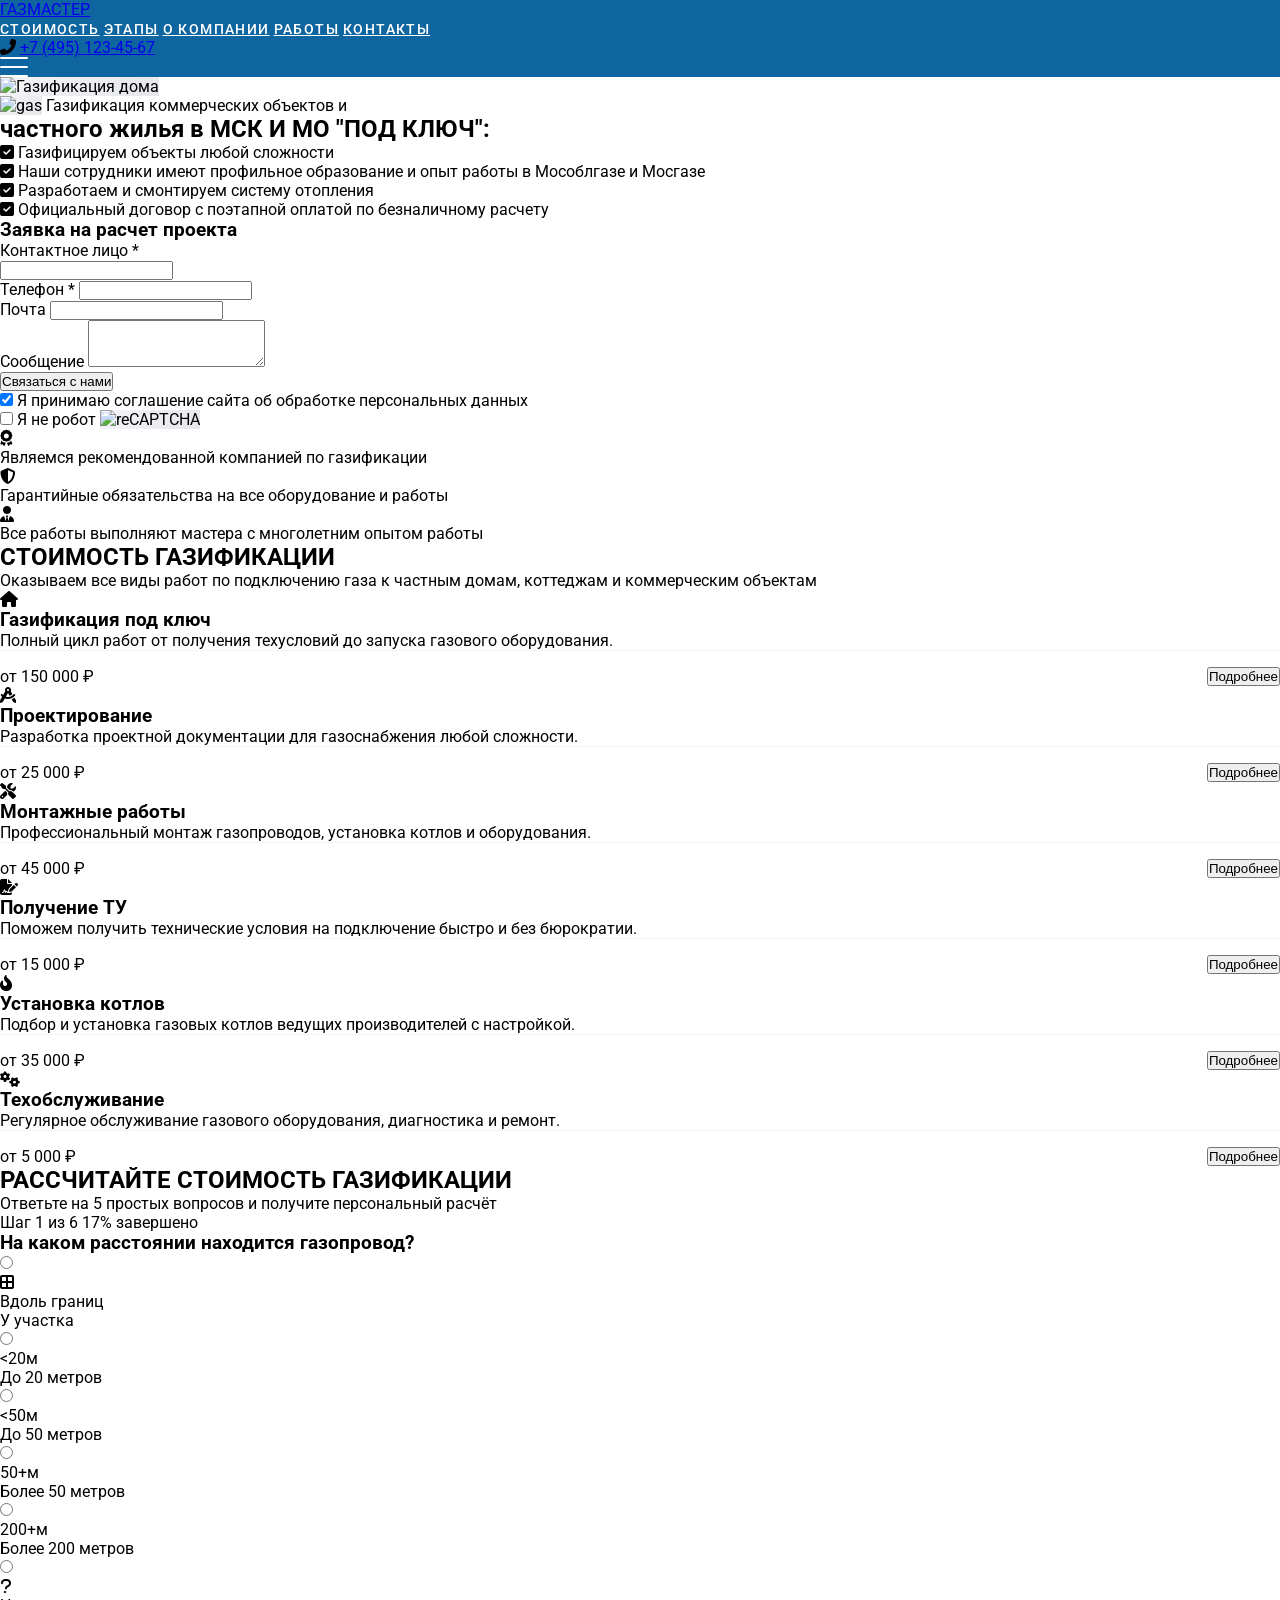
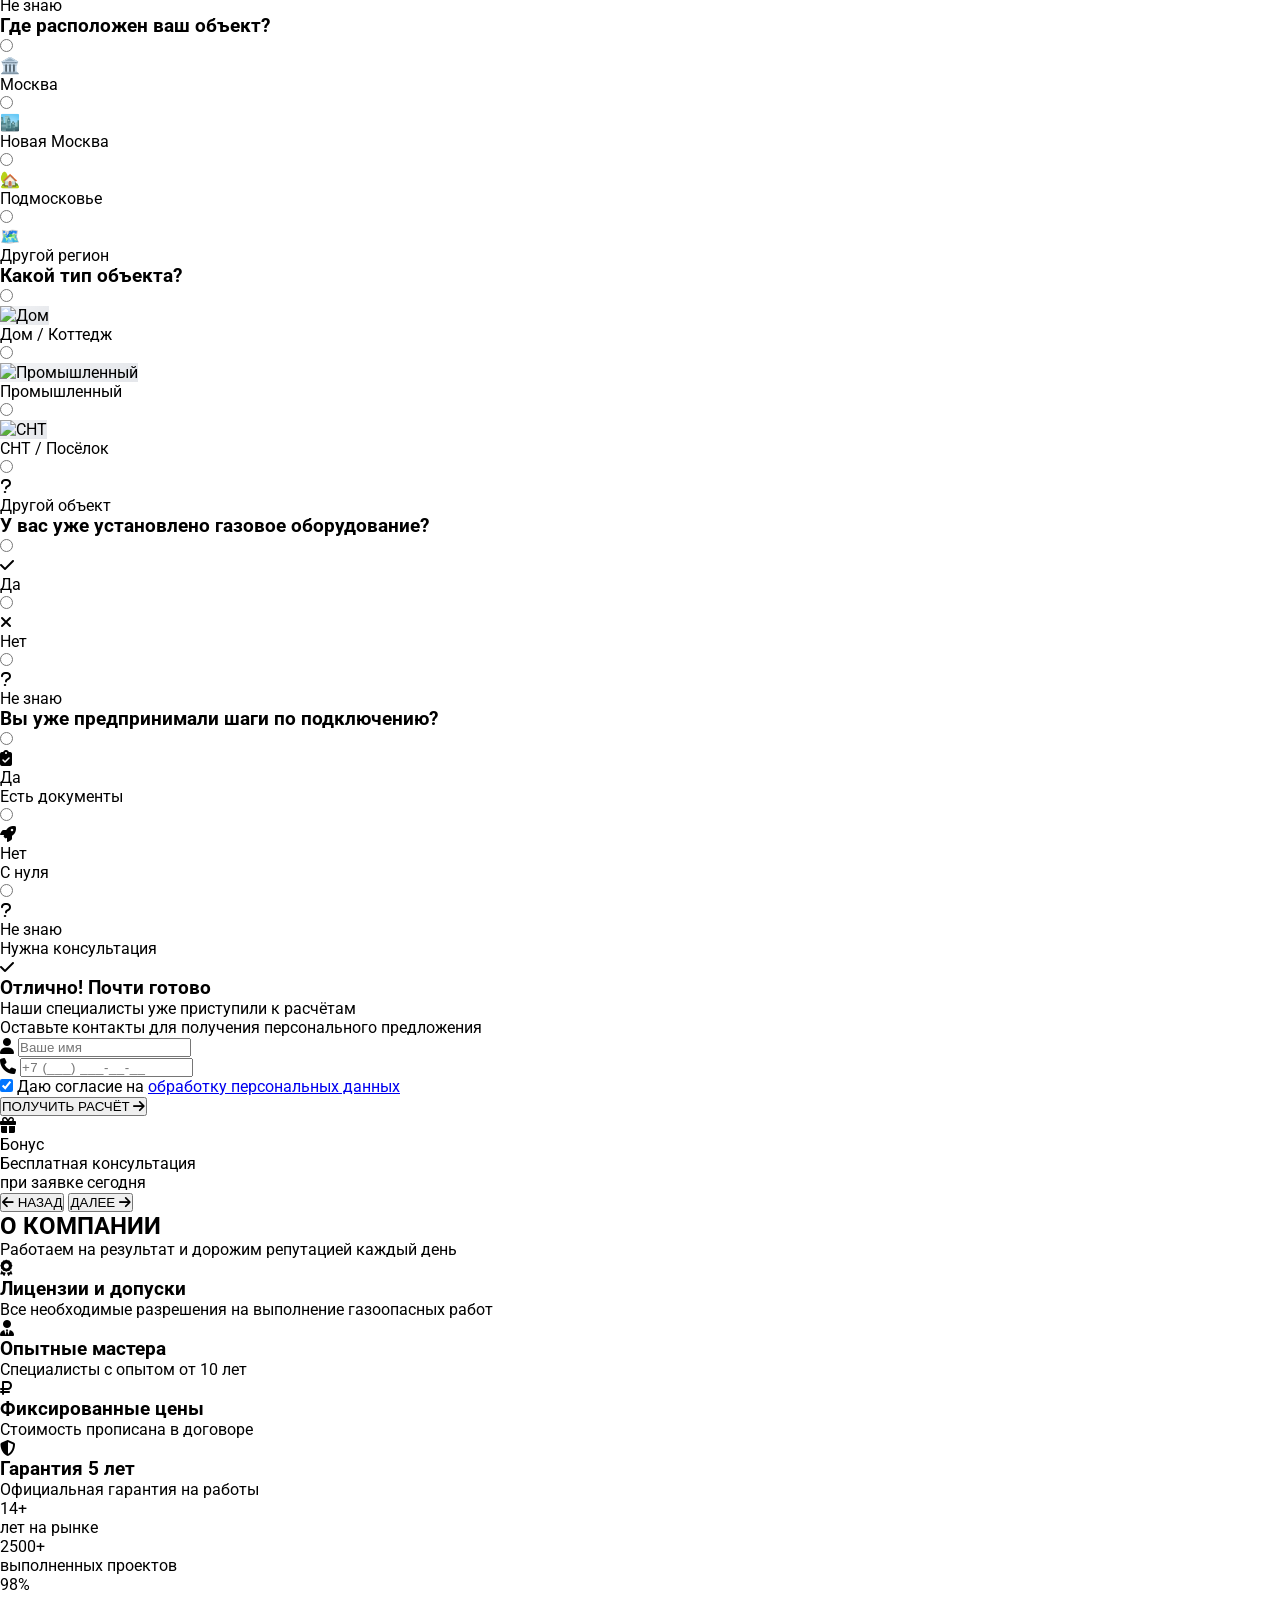
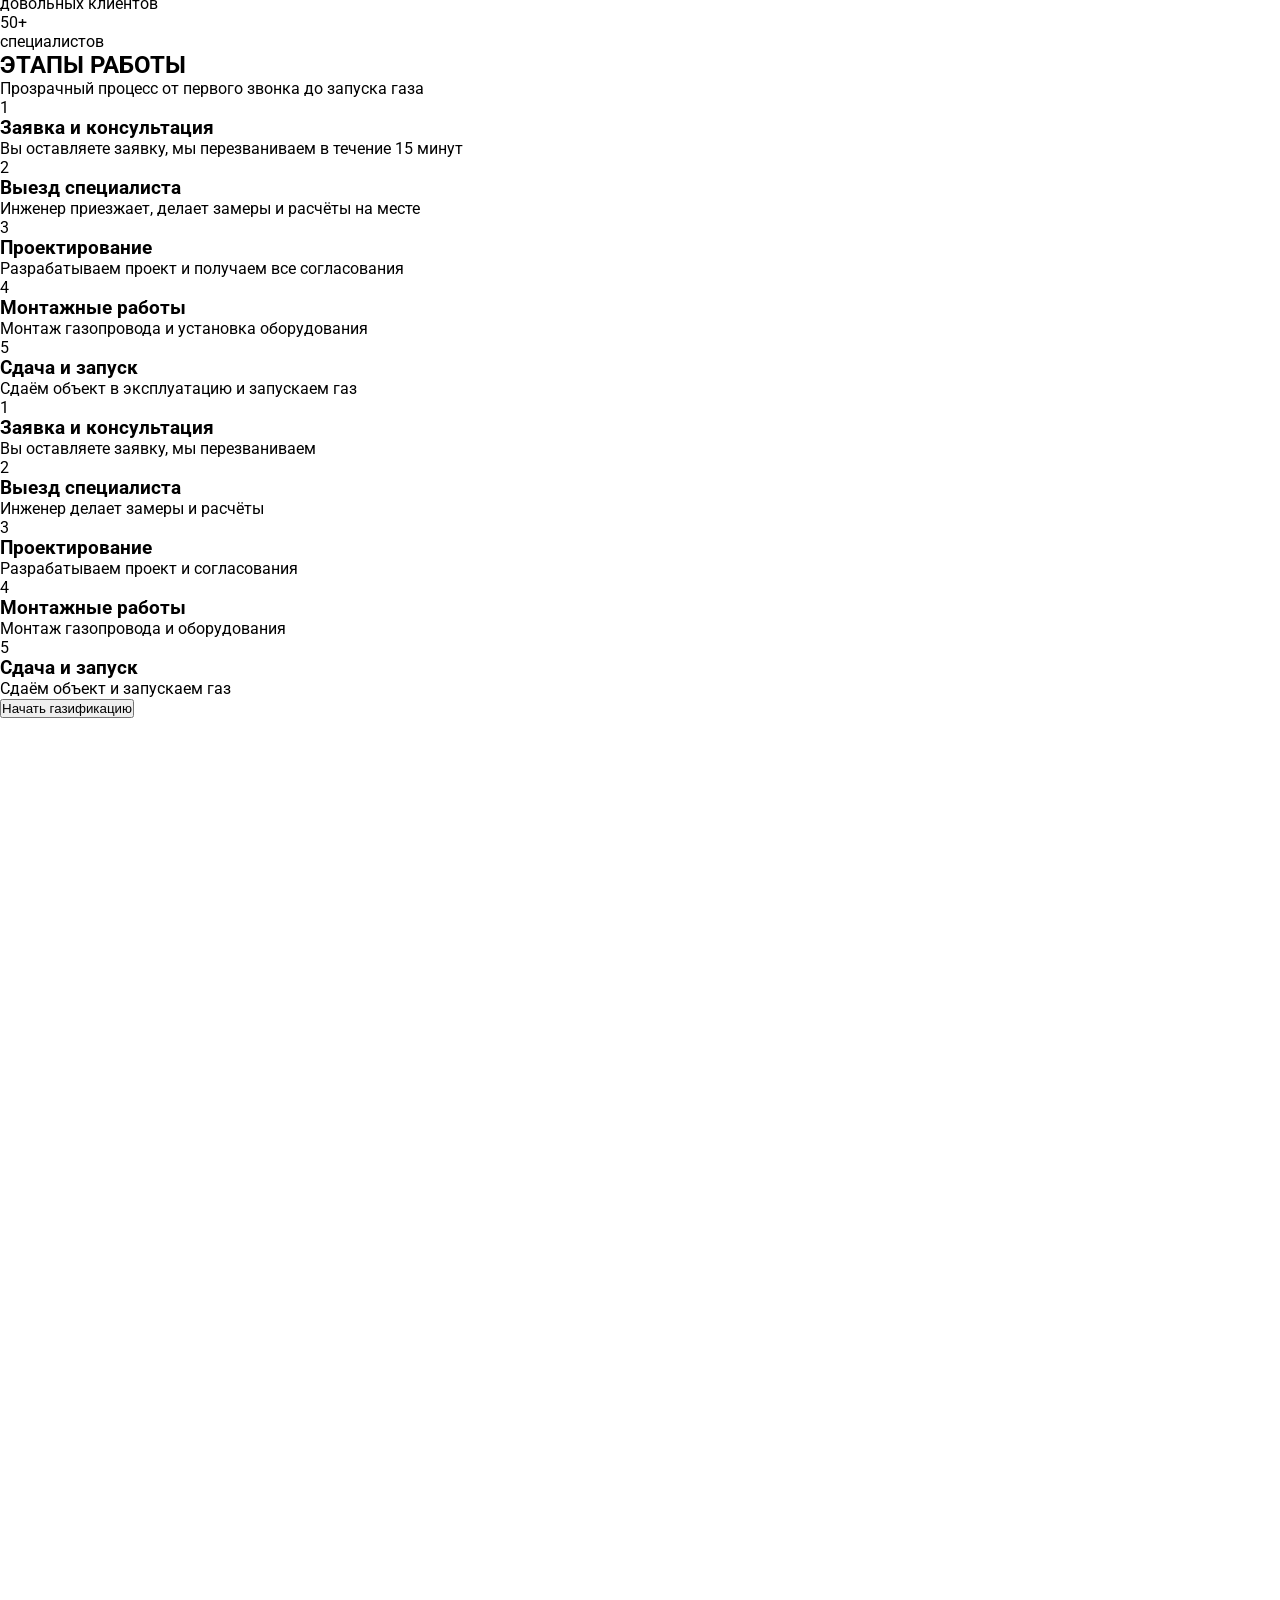
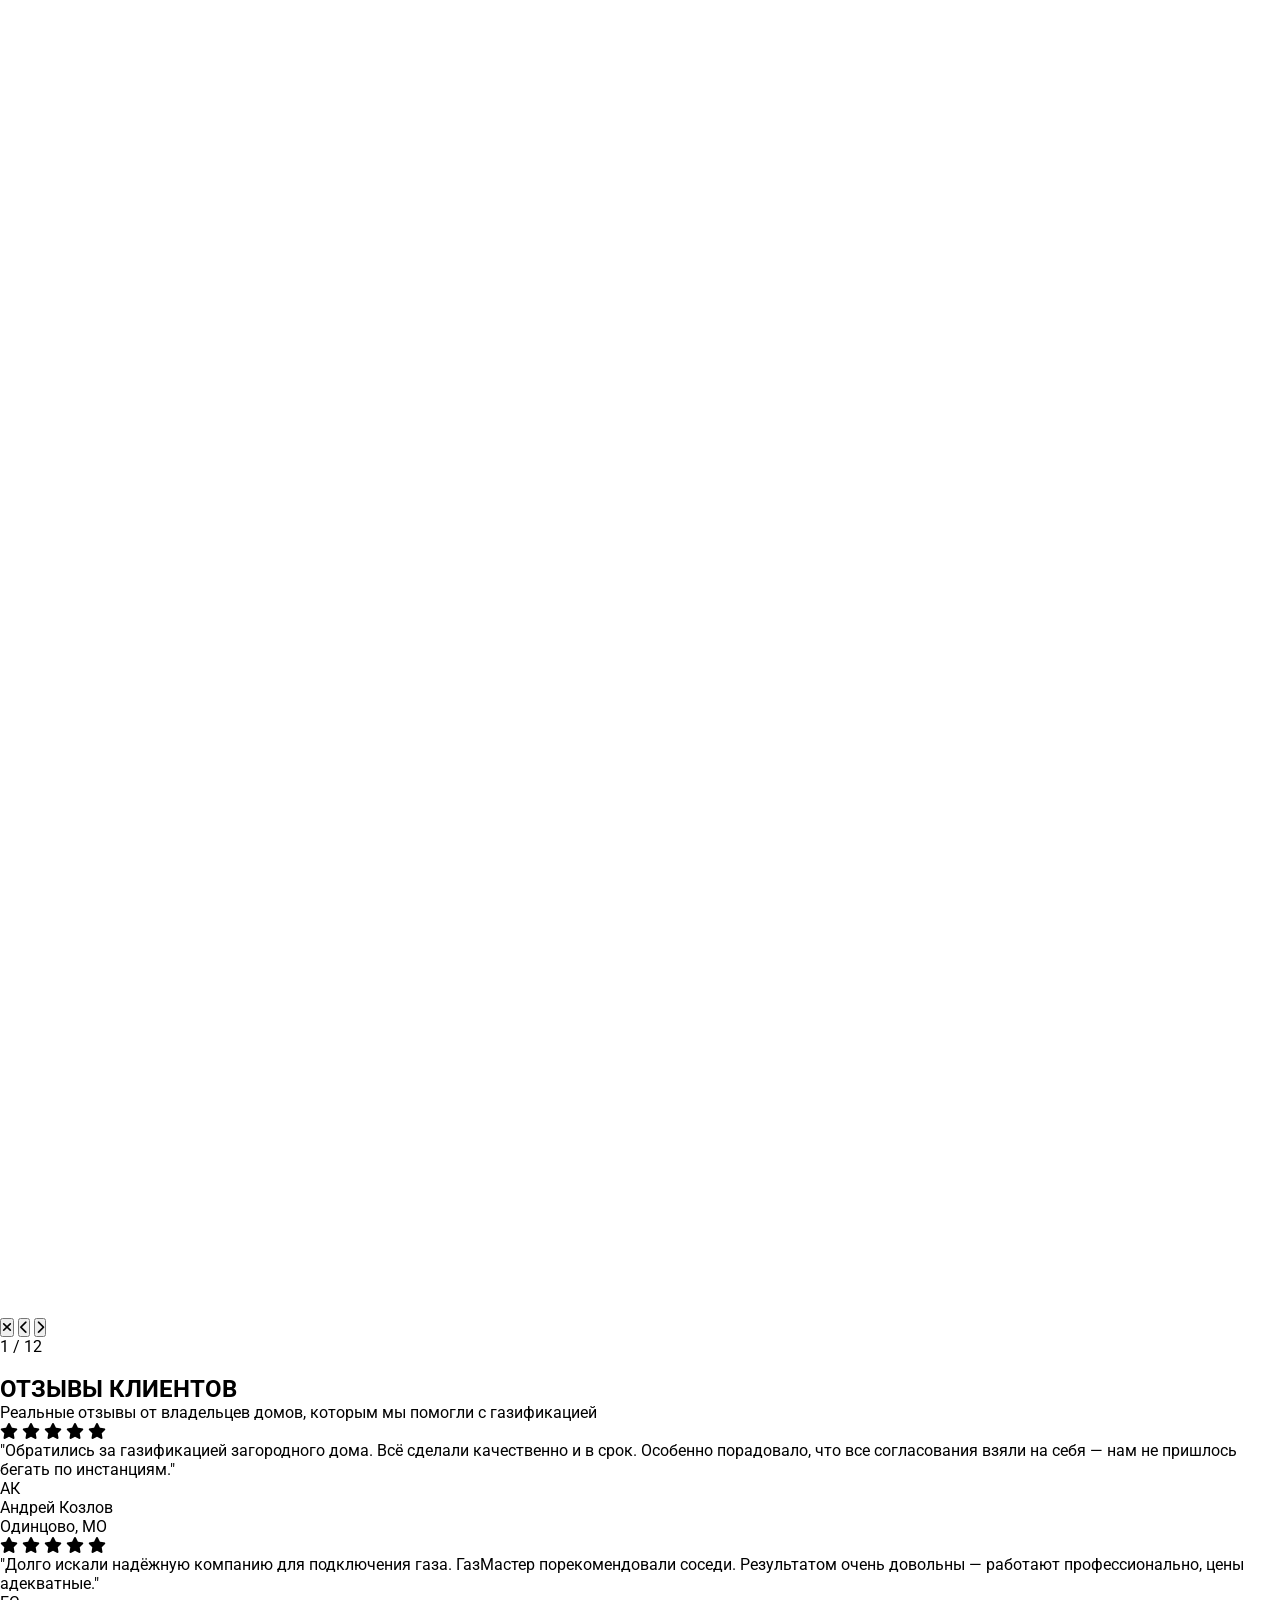
==== commit ca02080e: "Complete redesign of remaining sections - Update quiz section: light theme, blue header, orange prog" ====
--- a/index.html
+++ b/index.html
@@ -293,85 +293,61 @@
     </section>
 
     <!-- Quiz Section -->
-    <section id="quiz" class="py-16 sm:py-20 md:py-28 bg-gradient-to-br from-slate-900 via-blue-900 to-slate-900 relative overflow-hidden">
-        <!-- Animated Background -->
-        <div class="absolute inset-0">
-            <div class="absolute inset-0 bg-[url('https://images.unsplash.com/photo-1504307651254-35680f356dfd?w=1920')] bg-cover bg-center opacity-10"></div>
-            <div class="absolute inset-0 bg-gradient-to-b from-transparent via-blue-900/50 to-slate-900"></div>
-        </div>
-        <!-- Floating Orbs -->
-        <div class="absolute top-20 left-10 w-72 h-72 bg-orange-500/30 rounded-full blur-[100px] animate-pulse"></div>
-        <div class="absolute bottom-20 right-10 w-96 h-96 bg-blue-500/20 rounded-full blur-[120px] animate-pulse" style="animation-delay: 1s;"></div>
-        <div class="absolute top-1/2 left-1/2 -translate-x-1/2 -translate-y-1/2 w-[600px] h-[600px] bg-purple-500/10 rounded-full blur-[150px]"></div>
-
+    <section id="quiz" class="py-12 sm:py-16 md:py-20 bg-gray-100 relative overflow-hidden">
         <div class="container mx-auto px-4 relative z-10">
             <!-- Header -->
-            <div class="text-center mb-10 md:mb-14">
-                <div class="inline-flex items-center gap-2 bg-orange-500/20 backdrop-blur-sm border border-orange-500/30 text-orange-300 px-5 py-2.5 rounded-full text-sm font-medium mb-6">
-                    <i class="fas fa-calculator"></i>
-                    <span>Онлайн-калькулятор</span>
-                </div>
-                <h2 class="text-2xl sm:text-3xl md:text-5xl font-bold text-white mb-4 leading-tight">
-                    Узнайте стоимость газификации<br class="hidden sm:block">
-                    <span class="text-transparent bg-clip-text bg-gradient-to-r from-orange-400 to-yellow-400">за 1 минуту</span>
+            <div class="text-center mb-8 sm:mb-12">
+                <h2 class="text-2xl sm:text-3xl md:text-4xl font-bold text-[#0e65a0] mb-3 sm:mb-4">
+                    РАССЧИТАЙТЕ СТОИМОСТЬ ГАЗИФИКАЦИИ
                 </h2>
-                <p class="text-blue-200/80 text-base sm:text-lg max-w-2xl mx-auto">Ответьте на 5 простых вопросов и получите персональный расчёт</p>
+                <p class="text-gray-600 text-sm sm:text-base md:text-lg max-w-2xl mx-auto">Ответьте на 5 простых вопросов и получите персональный расчёт</p>
             </div>
 
             <!-- Quiz Card -->
-            <div class="max-w-6xl mx-auto">
-                <div class="bg-white/[0.03] backdrop-blur-xl rounded-3xl border border-white/10 shadow-2xl shadow-black/20 overflow-hidden">
+            <div class="max-w-5xl mx-auto">
+                <div class="bg-white rounded-lg shadow-lg overflow-hidden border border-gray-200">
                     <!-- Progress Section -->
-                    <div class="bg-gradient-to-r from-slate-800/50 to-slate-700/50 px-6 py-4 border-b border-white/10">
+                    <div class="bg-[#0e65a0] px-6 py-4">
                         <div class="flex items-center justify-between mb-3">
-                            <span class="text-white/60 text-sm font-medium">Шаг <span id="currentStep" class="text-orange-400 font-bold">1</span> из 6</span>
-                            <span class="text-white/60 text-sm"><span id="progressPercent" class="text-orange-400 font-bold">17</span>% завершено</span>
-                        </div>
-                        <div class="h-2 bg-slate-700/50 rounded-full overflow-hidden">
-                            <div id="quizProgress" class="h-full bg-gradient-to-r from-orange-500 via-orange-400 to-yellow-400 rounded-full transition-all duration-700 ease-out relative" style="width: 17%">
-                                <div class="absolute inset-0 bg-gradient-to-r from-transparent via-white/30 to-transparent animate-shimmer"></div>
+                            <span class="text-white/80 text-sm font-medium">Шаг <span id="currentStep" class="text-[#fba626] font-bold">1</span> из 6</span>
+                            <span class="text-white/80 text-sm"><span id="progressPercent" class="text-[#fba626] font-bold">17</span>% завершено</span>
+                        </div>
+                        <div class="h-2 bg-white/20 rounded-full overflow-hidden">
+                            <div id="quizProgress" class="h-full bg-[#fba626] rounded-full transition-all duration-700 ease-out" style="width: 17%">
                             </div>
                         </div>
                     </div>
 
                     <!-- Quiz Content -->
-                    <div class="p-6 sm:p-8 md:p-10">
+                    <div class="p-6 sm:p-8">
                         <!-- Quiz Steps Container -->
                         <div id="quizSteps">
                             <!-- Step 1: Distance to gas -->
                             <div class="quiz-step" data-step="1">
-                                <h3 class="text-xl sm:text-2xl md:text-3xl font-bold text-white text-center mb-8 md:mb-10">
+                                <h3 class="text-lg sm:text-xl md:text-2xl font-bold text-[#0e65a0] text-center mb-6 md:mb-8">
                                     На каком расстоянии находится газопровод?
                                 </h3>
-                                <div class="grid grid-cols-2 sm:grid-cols-3 lg:grid-cols-6 gap-4 sm:gap-5">
+                                <div class="grid grid-cols-2 sm:grid-cols-3 lg:grid-cols-6 gap-3 sm:gap-4">
                                     <label class="quiz-option cursor-pointer group">
                                         <input type="radio" name="distance" value="border" class="hidden">
-                                        <div class="quiz-card-new relative bg-slate-800/50 border-2 border-slate-600/50 rounded-2xl p-4 sm:p-5 text-center transition-all duration-300 hover:border-orange-500/50 hover:bg-slate-700/50 h-full flex flex-col justify-center min-h-[120px] sm:min-h-[140px] overflow-hidden">
-                                            <div class="absolute inset-0 bg-gradient-to-br from-orange-500/0 to-yellow-500/0 group-hover:from-orange-500/10 group-hover:to-yellow-500/10 transition-all duration-300"></div>
-                                            <div class="relative z-10">
-                                                <div class="w-12 h-12 mx-auto mb-3 bg-gradient-to-br from-blue-500 to-blue-600 rounded-xl flex items-center justify-center">
-                                                    <i class="fas fa-border-all text-white text-lg"></i>
-                                                </div>
-                                                <div class="text-sm sm:text-base font-bold text-white mb-1">Вдоль границ</div>
-                                                <p class="text-xs text-slate-400">У участка</p>
-                                            </div>
+                                        <div class="quiz-card-new relative bg-gray-50 border-2 border-gray-200 rounded-lg p-4 text-center transition-all duration-300 hover:border-[#0e65a0] h-full flex flex-col justify-center min-h-[100px] sm:min-h-[120px]">
+                                            <div class="w-10 h-10 mx-auto mb-2 bg-[#0e65a0] rounded-lg flex items-center justify-center">
+                                                <i class="fas fa-border-all text-white text-sm"></i>
+                                            </div>
+                                            <div class="text-sm font-bold text-gray-700 mb-1">Вдоль границ</div>
+                                            <p class="text-xs text-gray-500">У участка</p>
                                         </div>
                                     </label>
                                     <label class="quiz-option cursor-pointer group">
                                         <input type="radio" name="distance" value="20m" class="hidden">
-                                        <div class="quiz-card-new relative bg-slate-800/50 border-2 border-slate-600/50 rounded-2xl p-4 sm:p-5 text-center transition-all duration-300 hover:border-orange-500/50 hover:bg-slate-700/50 h-full flex flex-col justify-center min-h-[120px] sm:min-h-[140px] overflow-hidden">
-                                            <div class="absolute inset-0 bg-gradient-to-br from-orange-500/0 to-yellow-500/0 group-hover:from-orange-500/10 group-hover:to-yellow-500/10 transition-all duration-300"></div>
-                                            <div class="relative z-10">
-                                                <div class="text-xl sm:text-2xl font-black text-transparent bg-clip-text bg-gradient-to-r from-green-400 to-emerald-500 mb-1">&lt;20м</div>
-                                                <p class="text-xs text-slate-400">До 20 метров</p>
-                                            </div>
+                                        <div class="quiz-card-new relative bg-gray-50 border-2 border-gray-200 rounded-lg p-4 text-center transition-all duration-300 hover:border-[#0e65a0] h-full flex flex-col justify-center min-h-[100px] sm:min-h-[120px]">
+                                            <div class="text-xl sm:text-2xl font-black text-[#0e65a0] mb-1">&lt;20м</div>
+                                            <p class="text-xs text-gray-500">До 20 метров</p>
                                         </div>
                                     </label>
                                     <label class="quiz-option cursor-pointer group">
                                         <input type="radio" name="distance" value="50m" class="hidden">
-                                        <div class="quiz-card-new relative bg-slate-800/50 border-2 border-slate-600/50 rounded-2xl p-4 sm:p-5 text-center transition-all duration-300 hover:border-orange-500/50 hover:bg-slate-700/50 h-full flex flex-col justify-center min-h-[120px] sm:min-h-[140px] overflow-hidden">
-                                            <div class="absolute inset-0 bg-gradient-to-br from-orange-500/0 to-yellow-500/0 group-hover:from-orange-500/10 group-hover:to-yellow-500/10 transition-all duration-300"></div>
-                                            <div class="relative z-10">
+                                        <div class="quiz-card-new relative bg-gray-50 border-2 border-gray-200 rounded-lg p-4 text-center transition-all duration-300 hover:border-[#0e65a0] h-full flex flex-col justify-center min-h-[100px] sm:min-h-[120px]">
                                                 <div class="text-xl sm:text-2xl font-black text-transparent bg-clip-text bg-gradient-to-r from-yellow-400 to-orange-500 mb-1">&lt;50м</div>
                                                 <p class="text-xs text-slate-400">До 50 метров</p>
                                             </div>
@@ -664,18 +640,17 @@
 
                         <!-- Navigation Buttons -->
                         <div class="flex flex-col sm:flex-row justify-between gap-3 mt-6 sm:mt-8" id="quizNavigation">
-                            <button type="button" id="quizPrev" class="hidden group bg-slate-700/50 border border-slate-600/50 text-white px-6 sm:px-8 py-3 sm:py-4 rounded-xl font-bold hover:bg-slate-600/50 hover:border-slate-500/50 transition-all order-2 sm:order-1">
+                            <button type="button" id="quizPrev" class="hidden group bg-gray-200 border border-gray-300 text-gray-700 px-6 sm:px-8 py-3 rounded font-bold hover:bg-gray-300 transition-all order-2 sm:order-1">
                                 <span class="flex items-center justify-center gap-2">
-                                    <i class="fas fa-arrow-left group-hover:-translate-x-1 transition-transform"></i>
+                                    <i class="fas fa-arrow-left"></i>
                                     <span>НАЗАД</span>
                                 </span>
                             </button>
-                            <button type="button" id="quizNext" class="sm:ml-auto group relative overflow-hidden bg-gradient-to-r from-orange-500 to-yellow-500 text-white px-8 sm:px-10 py-3 sm:py-4 rounded-xl font-bold hover:shadow-lg hover:shadow-orange-500/30 transition-all order-1 sm:order-2">
-                                <span class="relative z-10 flex items-center justify-center gap-2">
+                            <button type="button" id="quizNext" class="sm:ml-auto group bg-[#fba626] hover:bg-[#e09520] text-white px-8 sm:px-10 py-3 rounded font-bold transition-all order-1 sm:order-2">
+                                <span class="flex items-center justify-center gap-2">
                                     <span>ДАЛЕЕ</span>
-                                    <i class="fas fa-arrow-right group-hover:translate-x-1 transition-transform"></i>
+                                    <i class="fas fa-arrow-right"></i>
                                 </span>
-                                <div class="absolute inset-0 bg-gradient-to-r from-yellow-400 to-orange-400 opacity-0 group-hover:opacity-100 transition-opacity"></div>
                             </button>
                         </div>
                     </div>
@@ -1007,74 +982,73 @@
     </div>
 
     <!-- Reviews Section -->
-    <section id="reviews" class="py-12 sm:py-16 md:py-24 bg-white">
+    <section id="reviews" class="py-12 sm:py-16 md:py-20 bg-gray-50">
         <div class="container mx-auto px-4">
-            <div class="text-center mb-8 sm:mb-12 md:mb-16">
-                <span class="inline-block bg-orange-100 text-orange-600 px-3 sm:px-4 py-1.5 sm:py-2 rounded-full text-xs sm:text-sm font-semibold mb-3 sm:mb-4">Отзывы</span>
-                <h2 class="text-2xl sm:text-3xl md:text-4xl lg:text-5xl font-bold text-gray-800 mb-3 sm:mb-4">Что говорят наши клиенты</h2>
-                <p class="text-sm sm:text-base md:text-xl text-gray-500 max-w-2xl mx-auto px-4">Реальные отзывы от владельцев домов, которым мы помогли с газификацией</p>
-            </div>
-
-            <div class="grid sm:grid-cols-2 lg:grid-cols-3 gap-4 sm:gap-6 lg:gap-8">
+            <div class="text-center mb-8 sm:mb-12">
+                <h2 class="text-2xl sm:text-3xl md:text-4xl font-bold text-[#0e65a0] mb-3 sm:mb-4">ОТЗЫВЫ КЛИЕНТОВ</h2>
+                <p class="text-sm sm:text-base md:text-lg text-gray-600 max-w-2xl mx-auto">Реальные отзывы от владельцев домов, которым мы помогли с газификацией</p>
+            </div>
+
+            <div class="grid sm:grid-cols-2 lg:grid-cols-3 gap-4 sm:gap-6">
                 <!-- Review 1 -->
-                <div class="bg-gray-50 rounded-xl sm:rounded-2xl p-5 sm:p-6 md:p-8 border border-gray-100">
+                <div class="bg-white rounded-lg p-5 sm:p-6 border border-gray-200 shadow-sm">
                     <div class="flex items-center gap-1 mb-3 sm:mb-4">
-                        <i class="fas fa-star text-yellow-400 text-sm sm:text-base"></i>
-                        <i class="fas fa-star text-yellow-400 text-sm sm:text-base"></i>
-                        <i class="fas fa-star text-yellow-400 text-sm sm:text-base"></i>
-                        <i class="fas fa-star text-yellow-400 text-sm sm:text-base"></i>
-                        <i class="fas fa-star text-yellow-400 text-sm sm:text-base"></i>
-                    </div>
-                    <p class="text-sm sm:text-base text-gray-600 mb-4 sm:mb-6 leading-relaxed">"Обратились за газификацией загородного дома. Всё сделали качественно и в срок. Особенно порадовало, что все согласования взяли на себя — нам не пришлось бегать по инстанциям."</p>
-                    <div class="flex items-center gap-3 sm:gap-4">
-                        <div class="w-10 h-10 sm:w-12 sm:h-12 bg-gradient-to-br from-orange-500 to-orange-600 rounded-full flex items-center justify-center text-white font-bold text-sm sm:text-base">
+                        <i class="fas fa-star text-[#fba626] text-sm"></i>
+                        <i class="fas fa-star text-[#fba626] text-sm"></i>
+                        <i class="fas fa-star text-[#fba626] text-sm"></i>
+                        <i class="fas fa-star text-[#fba626] text-sm"></i>
+                        <i class="fas fa-star text-[#fba626] text-sm"></i>
+                    </div>
+                    <p class="text-sm text-gray-600 mb-4 leading-relaxed">"Обратились за газификацией загородного дома. Всё сделали качественно и в срок. Особенно порадовало, что все согласования взяли на себя — нам не пришлось бегать по инстанциям."</p>
+                    <div class="flex items-center gap-3">
+                        <div class="w-10 h-10 bg-[#0e65a0] rounded-full flex items-center justify-center text-white font-bold text-sm">
                             АК
                         </div>
                         <div>
-                            <p class="font-semibold text-gray-800 text-sm sm:text-base">Андрей Козлов</p>
-                            <p class="text-xs sm:text-sm text-gray-500">Одинцово, МО</p>
+                            <p class="font-semibold text-gray-800 text-sm">Андрей Козлов</p>
+                            <p class="text-xs text-gray-500">Одинцово, МО</p>
                         </div>
                     </div>
                 </div>
 
                 <!-- Review 2 -->
-                <div class="bg-gray-50 rounded-xl sm:rounded-2xl p-5 sm:p-6 md:p-8 border border-gray-100">
+                <div class="bg-white rounded-lg p-5 sm:p-6 border border-gray-200 shadow-sm">
                     <div class="flex items-center gap-1 mb-3 sm:mb-4">
-                        <i class="fas fa-star text-yellow-400 text-sm sm:text-base"></i>
-                        <i class="fas fa-star text-yellow-400 text-sm sm:text-base"></i>
-                        <i class="fas fa-star text-yellow-400 text-sm sm:text-base"></i>
-                        <i class="fas fa-star text-yellow-400 text-sm sm:text-base"></i>
-                        <i class="fas fa-star text-yellow-400 text-sm sm:text-base"></i>
-                    </div>
-                    <p class="text-sm sm:text-base text-gray-600 mb-4 sm:mb-6 leading-relaxed">"Долго искали надёжную компанию для подключения газа. ГазМастер порекомендовали соседи. Результатом очень довольны — работают профессионально, цены адекватные."</p>
-                    <div class="flex items-center gap-3 sm:gap-4">
-                        <div class="w-10 h-10 sm:w-12 sm:h-12 bg-gradient-to-br from-blue-500 to-blue-600 rounded-full flex items-center justify-center text-white font-bold text-sm sm:text-base">
+                        <i class="fas fa-star text-[#fba626] text-sm"></i>
+                        <i class="fas fa-star text-[#fba626] text-sm"></i>
+                        <i class="fas fa-star text-[#fba626] text-sm"></i>
+                        <i class="fas fa-star text-[#fba626] text-sm"></i>
+                        <i class="fas fa-star text-[#fba626] text-sm"></i>
+                    </div>
+                    <p class="text-sm text-gray-600 mb-4 leading-relaxed">"Долго искали надёжную компанию для подключения газа. ГазМастер порекомендовали соседи. Результатом очень довольны — работают профессионально, цены адекватные."</p>
+                    <div class="flex items-center gap-3">
+                        <div class="w-10 h-10 bg-[#0e65a0] rounded-full flex items-center justify-center text-white font-bold text-sm">
                             ЕС
                         </div>
                         <div>
-                            <p class="font-semibold text-gray-800 text-sm sm:text-base">Елена Смирнова</p>
-                            <p class="text-xs sm:text-sm text-gray-500">Красногорск, МО</p>
+                            <p class="font-semibold text-gray-800 text-sm">Елена Смирнова</p>
+                            <p class="text-xs text-gray-500">Красногорск, МО</p>
                         </div>
                     </div>
                 </div>
 
                 <!-- Review 3 -->
-                <div class="bg-gray-50 rounded-xl sm:rounded-2xl p-5 sm:p-6 md:p-8 border border-gray-100">
+                <div class="bg-white rounded-lg p-5 sm:p-6 border border-gray-200 shadow-sm">
                     <div class="flex items-center gap-1 mb-3 sm:mb-4">
-                        <i class="fas fa-star text-yellow-400 text-sm sm:text-base"></i>
-                        <i class="fas fa-star text-yellow-400 text-sm sm:text-base"></i>
-                        <i class="fas fa-star text-yellow-400 text-sm sm:text-base"></i>
-                        <i class="fas fa-star text-yellow-400 text-sm sm:text-base"></i>
-                        <i class="fas fa-star text-yellow-400 text-sm sm:text-base"></i>
-                    </div>
-                    <p class="text-sm sm:text-base text-gray-600 mb-4 sm:mb-6 leading-relaxed">"Заказывал проект газоснабжения и монтаж котельной. Ребята знают своё дело! Всё согласовали с первого раза, никаких переделок. Рекомендую всем знакомым."</p>
-                    <div class="flex items-center gap-3 sm:gap-4">
-                        <div class="w-10 h-10 sm:w-12 sm:h-12 bg-gradient-to-br from-green-500 to-green-600 rounded-full flex items-center justify-center text-white font-bold text-sm sm:text-base">
+                        <i class="fas fa-star text-[#fba626] text-sm"></i>
+                        <i class="fas fa-star text-[#fba626] text-sm"></i>
+                        <i class="fas fa-star text-[#fba626] text-sm"></i>
+                        <i class="fas fa-star text-[#fba626] text-sm"></i>
+                        <i class="fas fa-star text-[#fba626] text-sm"></i>
+                    </div>
+                    <p class="text-sm text-gray-600 mb-4 leading-relaxed">"Заказывал проект газоснабжения и монтаж котельной. Ребята знают своё дело! Всё согласовали с первого раза, никаких переделок. Рекомендую всем знакомым."</p>
+                    <div class="flex items-center gap-3">
+                        <div class="w-10 h-10 bg-[#0e65a0] rounded-full flex items-center justify-center text-white font-bold text-sm">
                             МП
                         </div>
                         <div>
-                            <p class="font-semibold text-gray-800 text-sm sm:text-base">Михаил Петров</p>
-                            <p class="text-xs sm:text-sm text-gray-500">Истра, МО</p>
+                            <p class="font-semibold text-gray-800 text-sm">Михаил Петров</p>
+                            <p class="text-xs text-gray-500">Истра, МО</p>
                         </div>
                     </div>
                 </div>
@@ -1083,19 +1057,16 @@
     </section>
 
     <!-- CTA Section -->
-    <section class="py-12 sm:py-16 md:py-24 bg-gradient-to-r from-orange-500 to-orange-600 relative overflow-hidden">
-        <div class="absolute top-0 left-0 w-48 sm:w-96 h-48 sm:h-96 bg-white/10 rounded-full blur-3xl -translate-x-1/2 -translate-y-1/2"></div>
-        <div class="absolute bottom-0 right-0 w-48 sm:w-96 h-48 sm:h-96 bg-white/10 rounded-full blur-3xl translate-x-1/2 translate-y-1/2"></div>
-
+    <section class="py-12 sm:py-16 md:py-20 bg-[#0e65a0] relative">
         <div class="container mx-auto px-4 text-center relative z-10">
-            <h2 class="text-2xl sm:text-3xl md:text-4xl lg:text-5xl font-bold text-white mb-4 sm:mb-6">Готовы начать газификацию?</h2>
-            <p class="text-sm sm:text-base md:text-xl text-white/90 mb-6 sm:mb-8 md:mb-10 max-w-2xl mx-auto px-4">Оставьте заявку прямо сейчас и получите бесплатный расчёт стоимости работ для вашего объекта</p>
-
-            <div class="flex flex-col sm:flex-row gap-3 sm:gap-4 justify-center px-4">
-                <button onclick="openModal()" class="bg-white text-orange-600 px-6 sm:px-8 md:px-10 py-3 sm:py-4 rounded-xl font-bold text-sm sm:text-base md:text-lg hover:shadow-2xl transition-all duration-300 hover:-translate-y-1">
+            <h2 class="text-2xl sm:text-3xl md:text-4xl font-bold text-white mb-4 sm:mb-6">ГОТОВЫ НАЧАТЬ ГАЗИФИКАЦИЮ?</h2>
+            <p class="text-sm sm:text-base md:text-lg text-white/80 mb-6 sm:mb-8 max-w-2xl mx-auto">Оставьте заявку прямо сейчас и получите бесплатный расчёт стоимости работ для вашего объекта</p>
+
+            <div class="flex flex-col sm:flex-row gap-3 sm:gap-4 justify-center">
+                <button onclick="openModal()" class="bg-[#fba626] hover:bg-[#e09520] text-white px-8 md:px-10 py-3 sm:py-4 rounded font-bold text-sm sm:text-base transition-all">
                     Получить расчёт бесплатно
                 </button>
-                <a href="tel:+74951234567" class="flex items-center justify-center gap-2 sm:gap-3 bg-white/20 backdrop-blur-sm border-2 border-white/50 text-white px-6 sm:px-8 md:px-10 py-3 sm:py-4 rounded-xl font-bold text-sm sm:text-base md:text-lg hover:bg-white/30 transition-all">
+                <a href="tel:+74951234567" class="flex items-center justify-center gap-2 bg-white/20 border border-white/50 text-white px-8 md:px-10 py-3 sm:py-4 rounded font-bold text-sm sm:text-base hover:bg-white/30 transition-all">
                     <i class="fas fa-phone-alt"></i>
                     +7 (495) 123-45-67
                 </a>
@@ -1104,90 +1075,91 @@
     </section>
 
     <!-- Contacts Section -->
-    <section id="contacts" class="py-12 sm:py-16 md:py-24 bg-gray-900">
+    <section id="contacts" class="py-12 sm:py-16 md:py-20 bg-white">
         <div class="container mx-auto px-4">
+            <div class="text-center mb-8 sm:mb-12">
+                <h2 class="text-2xl sm:text-3xl md:text-4xl font-bold text-[#0e65a0] mb-3 sm:mb-4">КОНТАКТЫ</h2>
+                <p class="text-sm sm:text-base md:text-lg text-gray-600 max-w-2xl mx-auto">Мы всегда готовы ответить на ваши вопросы и помочь с газификацией вашего дома</p>
+            </div>
+
             <div class="grid lg:grid-cols-2 gap-8 sm:gap-10 lg:gap-12">
                 <div>
-                    <span class="inline-block bg-orange-500/20 text-orange-400 px-3 sm:px-4 py-1.5 sm:py-2 rounded-full text-xs sm:text-sm font-semibold mb-3 sm:mb-4">Контакты</span>
-                    <h2 class="text-2xl sm:text-3xl md:text-4xl font-bold text-white mb-4 sm:mb-6">Свяжитесь с нами</h2>
-                    <p class="text-sm sm:text-base text-gray-400 mb-6 sm:mb-8">Мы всегда готовы ответить на ваши вопросы и помочь с газификацией вашего дома</p>
-
                     <div class="space-y-4 sm:space-y-6">
                         <div class="flex items-start gap-3 sm:gap-4">
-                            <div class="w-10 h-10 sm:w-12 sm:h-12 bg-orange-500/20 rounded-lg sm:rounded-xl flex items-center justify-center flex-shrink-0">
-                                <i class="fas fa-phone-alt text-orange-400 text-sm sm:text-base"></i>
+                            <div class="w-10 h-10 sm:w-12 sm:h-12 bg-[#fba626] rounded-lg flex items-center justify-center flex-shrink-0">
+                                <i class="fas fa-phone-alt text-white text-sm sm:text-base"></i>
                             </div>
                             <div>
-                                <p class="text-gray-400 text-xs sm:text-sm mb-1">Телефон</p>
-                                <a href="tel:+74951234567" class="text-base sm:text-lg md:text-xl font-bold text-white hover:text-orange-400 transition">+7 (495) 123-45-67</a>
+                                <p class="text-gray-500 text-xs sm:text-sm mb-1">Телефон</p>
+                                <a href="tel:+74951234567" class="text-base sm:text-lg md:text-xl font-bold text-[#0e65a0] hover:text-[#fba626] transition">+7 (495) 123-45-67</a>
                             </div>
                         </div>
 
                         <div class="flex items-start gap-3 sm:gap-4">
-                            <div class="w-10 h-10 sm:w-12 sm:h-12 bg-orange-500/20 rounded-lg sm:rounded-xl flex items-center justify-center flex-shrink-0">
-                                <i class="fas fa-envelope text-orange-400 text-sm sm:text-base"></i>
+                            <div class="w-10 h-10 sm:w-12 sm:h-12 bg-[#fba626] rounded-lg flex items-center justify-center flex-shrink-0">
+                                <i class="fas fa-envelope text-white text-sm sm:text-base"></i>
                             </div>
                             <div>
-                                <p class="text-gray-400 text-xs sm:text-sm mb-1">Email</p>
-                                <a href="mailto:info@gazmaster.ru" class="text-base sm:text-lg md:text-xl font-bold text-white hover:text-orange-400 transition break-all">info@gazmaster.ru</a>
+                                <p class="text-gray-500 text-xs sm:text-sm mb-1">Email</p>
+                                <a href="mailto:info@gazmaster.ru" class="text-base sm:text-lg md:text-xl font-bold text-[#0e65a0] hover:text-[#fba626] transition break-all">info@gazmaster.ru</a>
                             </div>
                         </div>
 
                         <div class="flex items-start gap-3 sm:gap-4">
-                            <div class="w-10 h-10 sm:w-12 sm:h-12 bg-orange-500/20 rounded-lg sm:rounded-xl flex items-center justify-center flex-shrink-0">
-                                <i class="fas fa-map-marker-alt text-orange-400 text-sm sm:text-base"></i>
+                            <div class="w-10 h-10 sm:w-12 sm:h-12 bg-[#fba626] rounded-lg flex items-center justify-center flex-shrink-0">
+                                <i class="fas fa-map-marker-alt text-white text-sm sm:text-base"></i>
                             </div>
                             <div>
-                                <p class="text-gray-400 text-xs sm:text-sm mb-1">Адрес</p>
-                                <p class="text-base sm:text-lg md:text-xl font-bold text-white">г. Москва, ул. Примерная, д. 123</p>
+                                <p class="text-gray-500 text-xs sm:text-sm mb-1">Адрес</p>
+                                <p class="text-base sm:text-lg md:text-xl font-bold text-gray-800">г. Москва, ул. Примерная, д. 123</p>
                             </div>
                         </div>
 
                         <div class="flex items-start gap-3 sm:gap-4">
-                            <div class="w-10 h-10 sm:w-12 sm:h-12 bg-orange-500/20 rounded-lg sm:rounded-xl flex items-center justify-center flex-shrink-0">
-                                <i class="fas fa-clock text-orange-400 text-sm sm:text-base"></i>
+                            <div class="w-10 h-10 sm:w-12 sm:h-12 bg-[#fba626] rounded-lg flex items-center justify-center flex-shrink-0">
+                                <i class="fas fa-clock text-white text-sm sm:text-base"></i>
                             </div>
                             <div>
-                                <p class="text-gray-400 text-xs sm:text-sm mb-1">Режим работы</p>
-                                <p class="text-base sm:text-lg md:text-xl font-bold text-white">Пн-Вс: 8:00 - 20:00</p>
+                                <p class="text-gray-500 text-xs sm:text-sm mb-1">Режим работы</p>
+                                <p class="text-base sm:text-lg md:text-xl font-bold text-gray-800">Пн-Вс: 8:00 - 20:00</p>
                             </div>
                         </div>
                     </div>
 
                     <div class="flex gap-3 sm:gap-4 mt-6 sm:mt-8">
-                        <a href="#" class="w-10 h-10 sm:w-12 sm:h-12 bg-gray-800 rounded-lg sm:rounded-xl flex items-center justify-center text-gray-400 hover:bg-orange-500 hover:text-white transition">
+                        <a href="#" class="w-10 h-10 sm:w-12 sm:h-12 bg-[#0e65a0] rounded-lg flex items-center justify-center text-white hover:bg-[#fba626] transition">
                             <i class="fab fa-telegram text-lg sm:text-xl"></i>
                         </a>
-                        <a href="#" class="w-10 h-10 sm:w-12 sm:h-12 bg-gray-800 rounded-lg sm:rounded-xl flex items-center justify-center text-gray-400 hover:bg-orange-500 hover:text-white transition">
+                        <a href="#" class="w-10 h-10 sm:w-12 sm:h-12 bg-[#0e65a0] rounded-lg flex items-center justify-center text-white hover:bg-[#fba626] transition">
                             <i class="fab fa-whatsapp text-lg sm:text-xl"></i>
                         </a>
-                        <a href="#" class="w-10 h-10 sm:w-12 sm:h-12 bg-gray-800 rounded-lg sm:rounded-xl flex items-center justify-center text-gray-400 hover:bg-orange-500 hover:text-white transition">
+                        <a href="#" class="w-10 h-10 sm:w-12 sm:h-12 bg-[#0e65a0] rounded-lg flex items-center justify-center text-white hover:bg-[#fba626] transition">
                             <i class="fab fa-vk text-lg sm:text-xl"></i>
                         </a>
                     </div>
                 </div>
 
                 <!-- Contact Form -->
-                <div class="bg-gray-800 rounded-2xl sm:rounded-3xl p-5 sm:p-6 md:p-8">
-                    <h3 class="text-xl sm:text-2xl font-bold text-white mb-4 sm:mb-6">Напишите нам</h3>
+                <div class="bg-gray-50 rounded-lg p-5 sm:p-6 md:p-8 border border-gray-200">
+                    <h3 class="text-xl sm:text-2xl font-bold text-[#0e65a0] mb-4 sm:mb-6">Напишите нам</h3>
                     <form id="contactForm" class="space-y-3 sm:space-y-4">
                         <div>
                             <input type="text" name="name" placeholder="Ваше имя" required
-                                class="w-full px-4 sm:px-5 py-3 sm:py-4 bg-gray-700 border border-gray-600 rounded-xl text-white placeholder-gray-400 focus:outline-none focus:border-orange-500 focus:ring-2 focus:ring-orange-500/20 transition text-sm sm:text-base">
+                                class="w-full px-4 py-3 bg-white border border-gray-300 rounded focus:outline-none focus:border-[#0e65a0] transition text-sm sm:text-base">
                         </div>
                         <div>
                             <input type="tel" name="phone" placeholder="+7 (___) ___-__-__" required
-                                class="w-full px-4 sm:px-5 py-3 sm:py-4 bg-gray-700 border border-gray-600 rounded-xl text-white placeholder-gray-400 focus:outline-none focus:border-orange-500 focus:ring-2 focus:ring-orange-500/20 transition text-sm sm:text-base">
+                                class="w-full px-4 py-3 bg-white border border-gray-300 rounded focus:outline-none focus:border-[#0e65a0] transition text-sm sm:text-base">
                         </div>
                         <div>
                             <input type="email" name="email" placeholder="Email"
-                                class="w-full px-4 sm:px-5 py-3 sm:py-4 bg-gray-700 border border-gray-600 rounded-xl text-white placeholder-gray-400 focus:outline-none focus:border-orange-500 focus:ring-2 focus:ring-orange-500/20 transition text-sm sm:text-base">
+                                class="w-full px-4 py-3 bg-white border border-gray-300 rounded focus:outline-none focus:border-[#0e65a0] transition text-sm sm:text-base">
                         </div>
                         <div>
                             <textarea name="message" rows="4" placeholder="Ваше сообщение"
-                                class="w-full px-4 sm:px-5 py-3 sm:py-4 bg-gray-700 border border-gray-600 rounded-xl text-white placeholder-gray-400 focus:outline-none focus:border-orange-500 focus:ring-2 focus:ring-orange-500/20 transition resize-none text-sm sm:text-base"></textarea>
-                        </div>
-                        <button type="submit" class="w-full bg-gradient-to-r from-orange-500 to-orange-600 text-white py-3 sm:py-4 rounded-xl font-bold text-sm sm:text-base md:text-lg hover:shadow-lg hover:shadow-orange-500/30 transition-all duration-300">
+                                class="w-full px-4 py-3 bg-white border border-gray-300 rounded focus:outline-none focus:border-[#0e65a0] transition resize-none text-sm sm:text-base"></textarea>
+                        </div>
+                        <button type="submit" class="w-full bg-[#fba626] hover:bg-[#e09520] text-white py-3 sm:py-4 rounded font-bold text-sm sm:text-base transition-all">
                             Отправить сообщение
                         </button>
                     </form>
--- a/styles.css
+++ b/styles.css
@@ -552,24 +552,21 @@
     animation: shimmer 2s infinite;
 }
 
-/* New Quiz Card Styles (Dark Theme) */
+/* New Quiz Card Styles (Light Theme) */
 .quiz-card-new {
     transition: all 0.3s ease;
 }
 
 .quiz-card-new:hover {
-    transform: translateY(-4px);
-}
-
-/* Selected Quiz Card (Dark Theme) */
+    transform: translateY(-2px);
+    border-color: #0e65a0 !important;
+}
+
+/* Selected Quiz Card (Light Theme) */
 .quiz-option input:checked + .quiz-card-new {
-    border-color: #f97316 !important;
-    background-color: rgba(249, 115, 22, 0.15) !important;
-    box-shadow: 0 0 0 3px rgba(249, 115, 22, 0.3), 0 8px 25px rgba(249, 115, 22, 0.2);
-}
-
-.quiz-option input:checked + .quiz-card-new .relative.z-10 > div:first-child {
-    transform: scale(1.1);
+    border-color: #fba626 !important;
+    background-color: #fffbeb !important;
+    box-shadow: 0 0 0 3px rgba(251, 166, 38, 0.3);
 }
 
 /* Quiz Floating Orbs Animation */
